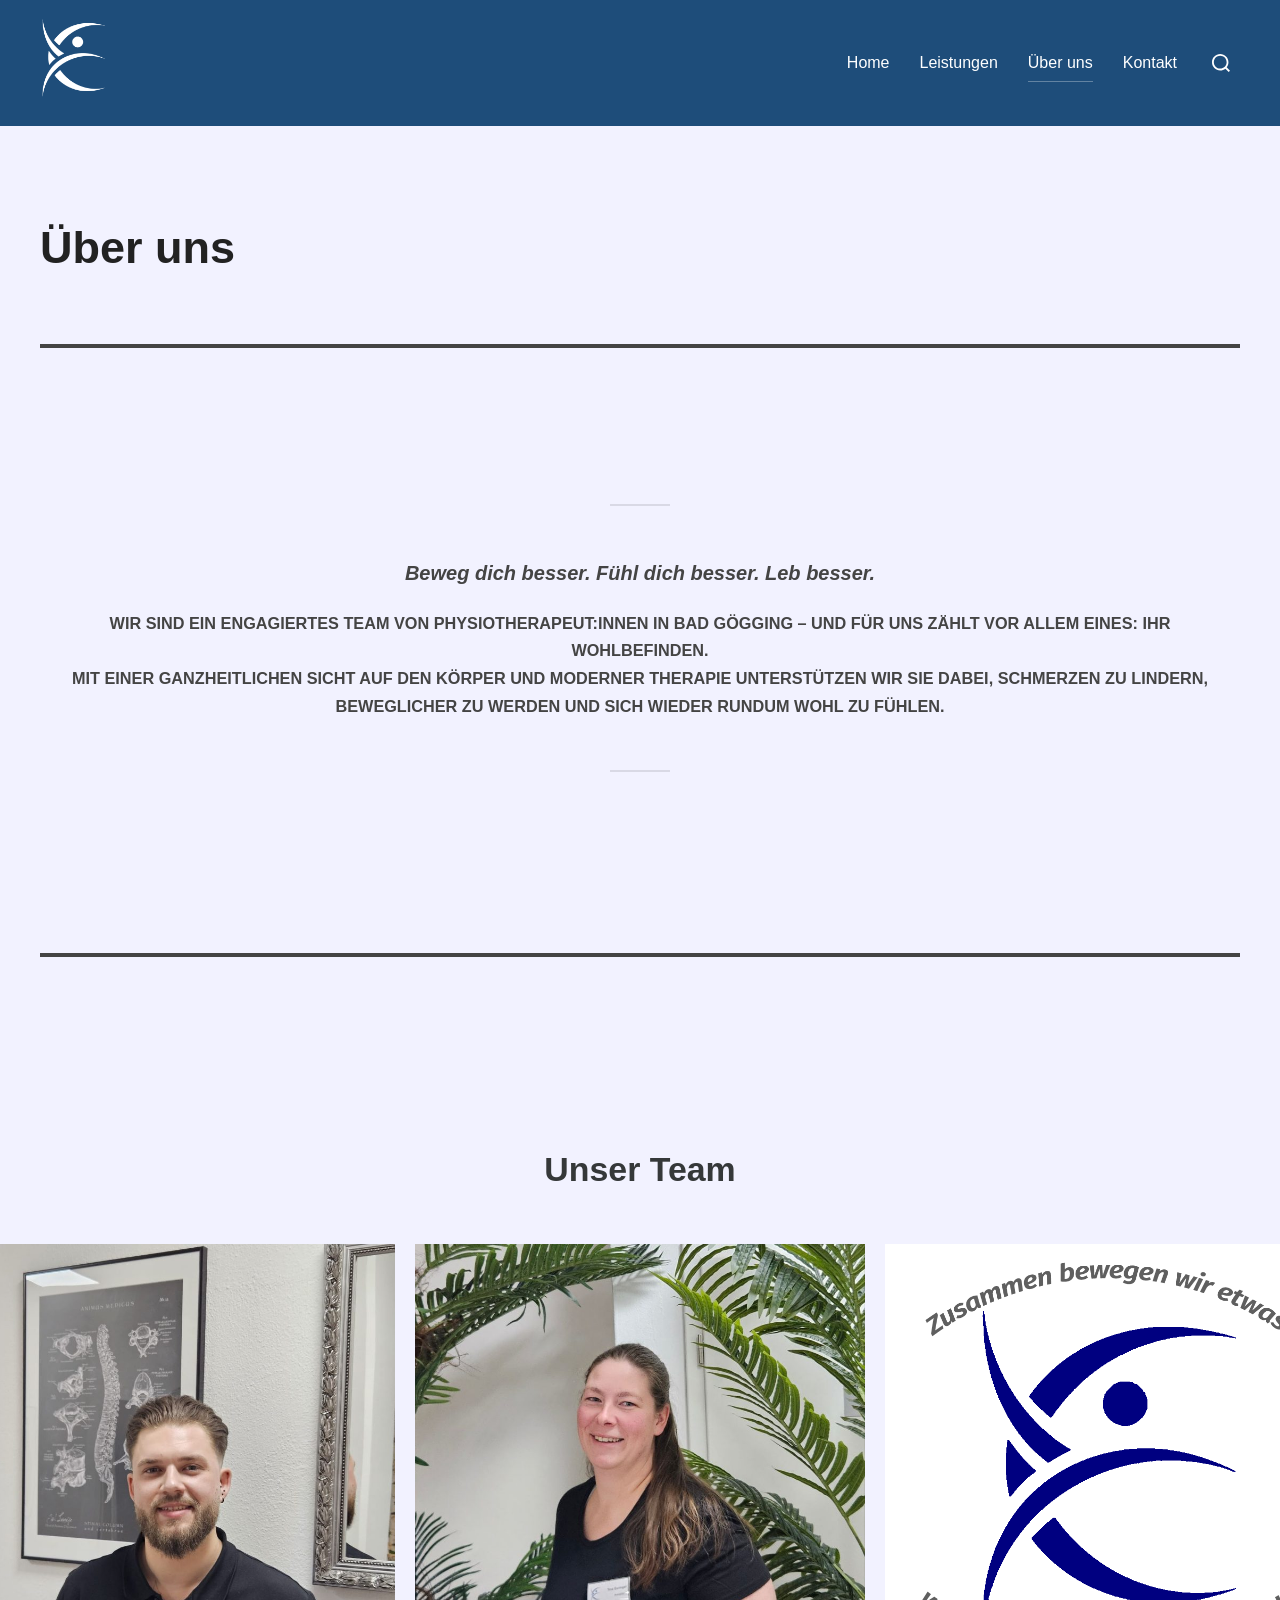
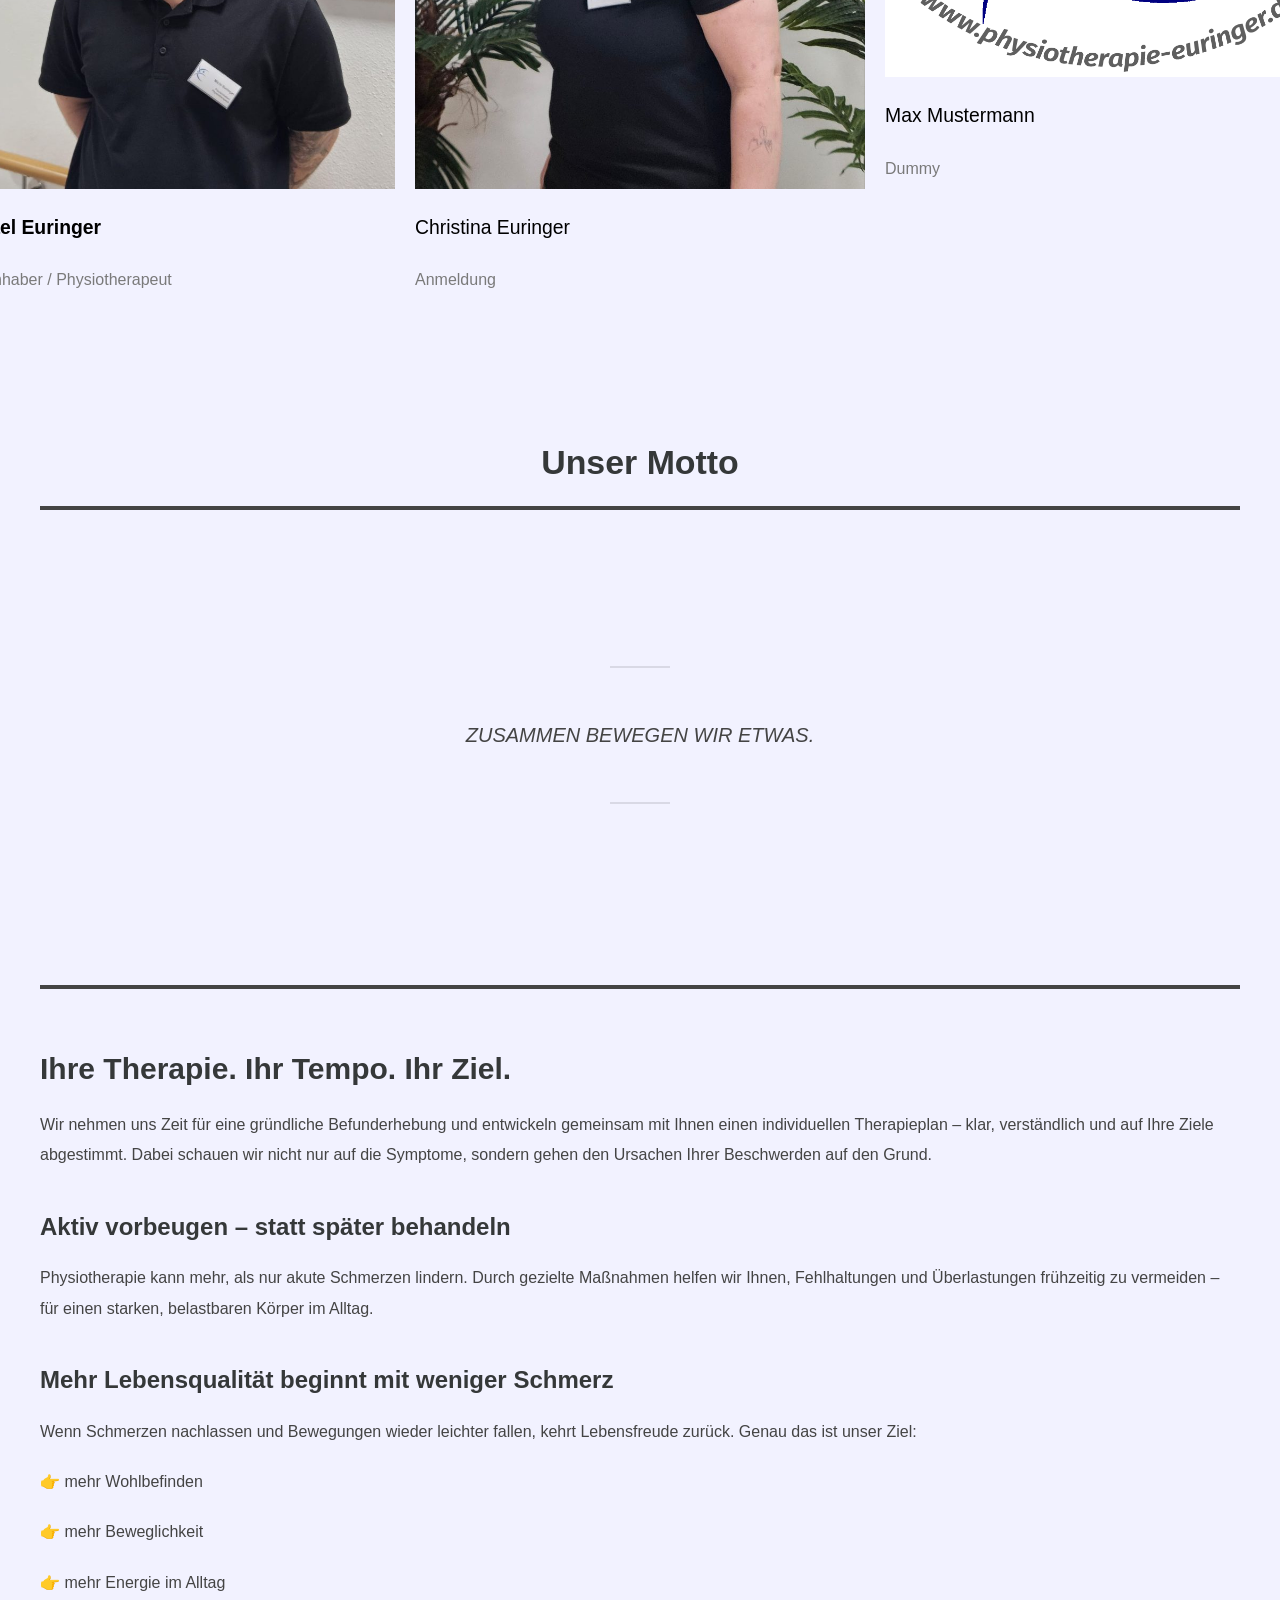
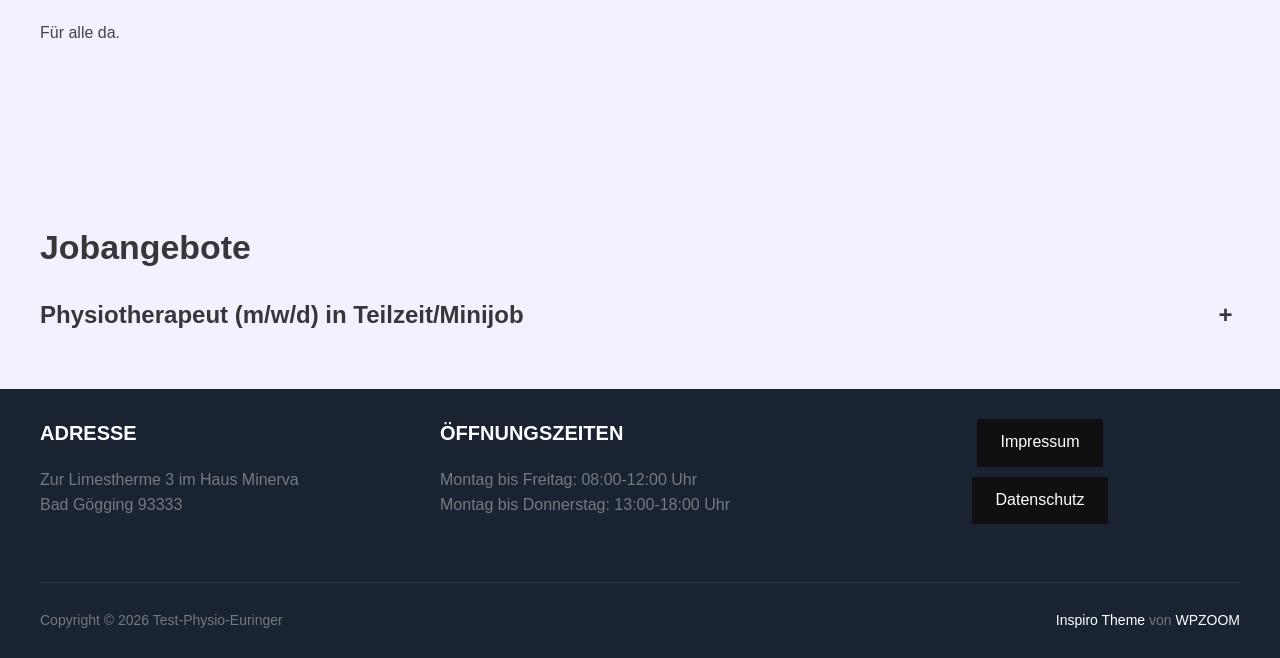
==== about-us/index.html @ f10a5741 "test wordpress" ====
<!DOCTYPE html>
<html lang="de" class="no-js">
<head><meta charset="UTF-8">
	
	<meta name="viewport" content="width=device-width, initial-scale=1">
	<script>(function(html){html.className = html.className.replace(/\bno-js\b/,'js')})(document.documentElement);</script>
<title>Über uns – Test-Physio-Euringer</title>
<meta name="robots" content="max-image-preview:large">
<link rel="dns-prefetch" href="/">
<link rel="alternate" type="application/rss+xml" title="Test-Physio-Euringer » Feed" href="/feed/">
<link rel="alternate" type="application/rss+xml" title="Test-Physio-Euringer » Kommentar-Feed" href="/comments/feed/">
<link rel="alternate" title="oEmbed (JSON)" type="application/json+oembed" href="/wp-json/oembed/1.0/embed?url=%2Fabout-us%2F">
<link rel="alternate" title="oEmbed (XML)" type="text/xml+oembed" href="/wp-json/oembed/1.0/embed?url=%2Fabout-us%2F&amp;format=xml">
<style id="wp-img-auto-sizes-contain-inline-css">
img:is([sizes=auto i],[sizes^="auto," i]){contain-intrinsic-size:3000px 1500px}
/*# sourceURL=wp-img-auto-sizes-contain-inline-css */
</style>
<style id="wp-emoji-styles-inline-css">

	img.wp-smiley, img.emoji {
		display: inline !important;
		border: none !important;
		box-shadow: none !important;
		height: 1em !important;
		width: 1em !important;
		margin: 0 0.07em !important;
		vertical-align: -0.1em !important;
		background: none !important;
		padding: 0 !important;
	}
/*# sourceURL=wp-emoji-styles-inline-css */
</style>
<style id="wp-block-library-inline-css">
:root{--wp-block-synced-color:#7a00df;--wp-block-synced-color--rgb:122,0,223;--wp-bound-block-color:var(--wp-block-synced-color);--wp-editor-canvas-background:#ddd;--wp-admin-theme-color:#007cba;--wp-admin-theme-color--rgb:0,124,186;--wp-admin-theme-color-darker-10:#006ba1;--wp-admin-theme-color-darker-10--rgb:0,107,160.5;--wp-admin-theme-color-darker-20:#005a87;--wp-admin-theme-color-darker-20--rgb:0,90,135;--wp-admin-border-width-focus:2px}@media (min-resolution:192dpi){:root{--wp-admin-border-width-focus:1.5px}}.wp-element-button{cursor:pointer}:root .has-very-light-gray-background-color{background-color:#eee}:root .has-very-dark-gray-background-color{background-color:#313131}:root .has-very-light-gray-color{color:#eee}:root .has-very-dark-gray-color{color:#313131}:root .has-vivid-green-cyan-to-vivid-cyan-blue-gradient-background{background:linear-gradient(135deg,#00d084,#0693e3)}:root .has-purple-crush-gradient-background{background:linear-gradient(135deg,#34e2e4,#4721fb 50%,#ab1dfe)}:root .has-hazy-dawn-gradient-background{background:linear-gradient(135deg,#faaca8,#dad0ec)}:root .has-subdued-olive-gradient-background{background:linear-gradient(135deg,#fafae1,#67a671)}:root .has-atomic-cream-gradient-background{background:linear-gradient(135deg,#fdd79a,#004a59)}:root .has-nightshade-gradient-background{background:linear-gradient(135deg,#330968,#31cdcf)}:root .has-midnight-gradient-background{background:linear-gradient(135deg,#020381,#2874fc)}:root{--wp--preset--font-size--normal:16px;--wp--preset--font-size--huge:42px}.has-regular-font-size{font-size:1em}.has-larger-font-size{font-size:2.625em}.has-normal-font-size{font-size:var(--wp--preset--font-size--normal)}.has-huge-font-size{font-size:var(--wp--preset--font-size--huge)}.has-text-align-center{text-align:center}.has-text-align-left{text-align:left}.has-text-align-right{text-align:right}.has-fit-text{white-space:nowrap!important}#end-resizable-editor-section{display:none}.aligncenter{clear:both}.items-justified-left{justify-content:flex-start}.items-justified-center{justify-content:center}.items-justified-right{justify-content:flex-end}.items-justified-space-between{justify-content:space-between}.screen-reader-text{border:0;clip-path:inset(50%);height:1px;margin:-1px;overflow:hidden;padding:0;position:absolute;width:1px;word-wrap:normal!important}.screen-reader-text:focus{background-color:#ddd;clip-path:none;color:#444;display:block;font-size:1em;height:auto;left:5px;line-height:normal;padding:15px 23px 14px;text-decoration:none;top:5px;width:auto;z-index:100000}html :where(.has-border-color){border-style:solid}html :where([style*=border-top-color]){border-top-style:solid}html :where([style*=border-right-color]){border-right-style:solid}html :where([style*=border-bottom-color]){border-bottom-style:solid}html :where([style*=border-left-color]){border-left-style:solid}html :where([style*=border-width]){border-style:solid}html :where([style*=border-top-width]){border-top-style:solid}html :where([style*=border-right-width]){border-right-style:solid}html :where([style*=border-bottom-width]){border-bottom-style:solid}html :where([style*=border-left-width]){border-left-style:solid}html :where(img[class*=wp-image-]){height:auto;max-width:100%}:where(figure){margin:0 0 1em}html :where(.is-position-sticky){--wp-admin--admin-bar--position-offset:var(--wp-admin--admin-bar--height,0px)}@media screen and (max-width:600px){html :where(.is-position-sticky){--wp-admin--admin-bar--position-offset:0px}}

/*# sourceURL=wp-block-library-inline-css */
</style>
<style id="wp-block-accordion-inline-css">
.wp-block-accordion{box-sizing:border-box}
/*# sourceURL=/wp-includes/blocks/accordion/style.min.css */
</style>
<style id="wp-block-accordion-item-inline-css">
.wp-block-accordion-item.is-open>.wp-block-accordion-heading .wp-block-accordion-heading__toggle-icon{transform:rotate(45deg)}@media (prefers-reduced-motion:no-preference){.wp-block-accordion-item{transition:grid-template-rows .3s ease-out}.wp-block-accordion-item>.wp-block-accordion-heading .wp-block-accordion-heading__toggle-icon{transition:transform .2s ease-in-out}}
/*# sourceURL=/wp-includes/blocks/accordion-item/style.min.css */
</style>
<style id="wp-block-button-inline-css">
.wp-block-button__link{align-content:center;box-sizing:border-box;cursor:pointer;display:inline-block;height:100%;text-align:center;word-break:break-word}.wp-block-button__link.aligncenter{text-align:center}.wp-block-button__link.alignright{text-align:right}:where(.wp-block-button__link){border-radius:9999px;box-shadow:none;padding:calc(.667em + 2px) calc(1.333em + 2px);text-decoration:none}.wp-block-button[style*=text-decoration] .wp-block-button__link{text-decoration:inherit}.wp-block-buttons>.wp-block-button.has-custom-width{max-width:none}.wp-block-buttons>.wp-block-button.has-custom-width .wp-block-button__link{width:100%}.wp-block-buttons>.wp-block-button.has-custom-font-size .wp-block-button__link{font-size:inherit}.wp-block-buttons>.wp-block-button.wp-block-button__width-25{width:calc(25% - var(--wp--style--block-gap, .5em)*.75)}.wp-block-buttons>.wp-block-button.wp-block-button__width-50{width:calc(50% - var(--wp--style--block-gap, .5em)*.5)}.wp-block-buttons>.wp-block-button.wp-block-button__width-75{width:calc(75% - var(--wp--style--block-gap, .5em)*.25)}.wp-block-buttons>.wp-block-button.wp-block-button__width-100{flex-basis:100%;width:100%}.wp-block-buttons.is-vertical>.wp-block-button.wp-block-button__width-25{width:25%}.wp-block-buttons.is-vertical>.wp-block-button.wp-block-button__width-50{width:50%}.wp-block-buttons.is-vertical>.wp-block-button.wp-block-button__width-75{width:75%}.wp-block-button.is-style-squared,.wp-block-button__link.wp-block-button.is-style-squared{border-radius:0}.wp-block-button.no-border-radius,.wp-block-button__link.no-border-radius{border-radius:0!important}:root :where(.wp-block-button .wp-block-button__link.is-style-outline),:root :where(.wp-block-button.is-style-outline>.wp-block-button__link){border:2px solid;padding:.667em 1.333em}:root :where(.wp-block-button .wp-block-button__link.is-style-outline:not(.has-text-color)),:root :where(.wp-block-button.is-style-outline>.wp-block-button__link:not(.has-text-color)){color:currentColor}:root :where(.wp-block-button .wp-block-button__link.is-style-outline:not(.has-background)),:root :where(.wp-block-button.is-style-outline>.wp-block-button__link:not(.has-background)){background-color:initial;background-image:none}
/*# sourceURL=/wp-includes/blocks/button/style.min.css */
</style>
<style id="wp-block-heading-inline-css">
h1:where(.wp-block-heading).has-background,h2:where(.wp-block-heading).has-background,h3:where(.wp-block-heading).has-background,h4:where(.wp-block-heading).has-background,h5:where(.wp-block-heading).has-background,h6:where(.wp-block-heading).has-background{padding:1.25em 2.375em}h1.has-text-align-left[style*=writing-mode]:where([style*=vertical-lr]),h1.has-text-align-right[style*=writing-mode]:where([style*=vertical-rl]),h2.has-text-align-left[style*=writing-mode]:where([style*=vertical-lr]),h2.has-text-align-right[style*=writing-mode]:where([style*=vertical-rl]),h3.has-text-align-left[style*=writing-mode]:where([style*=vertical-lr]),h3.has-text-align-right[style*=writing-mode]:where([style*=vertical-rl]),h4.has-text-align-left[style*=writing-mode]:where([style*=vertical-lr]),h4.has-text-align-right[style*=writing-mode]:where([style*=vertical-rl]),h5.has-text-align-left[style*=writing-mode]:where([style*=vertical-lr]),h5.has-text-align-right[style*=writing-mode]:where([style*=vertical-rl]),h6.has-text-align-left[style*=writing-mode]:where([style*=vertical-lr]),h6.has-text-align-right[style*=writing-mode]:where([style*=vertical-rl]){rotate:180deg}
/*# sourceURL=/wp-includes/blocks/heading/style.min.css */
</style>
<style id="wp-block-image-inline-css">
.wp-block-image>a,.wp-block-image>figure>a{display:inline-block}.wp-block-image img{box-sizing:border-box;height:auto;max-width:100%;vertical-align:bottom}@media not (prefers-reduced-motion){.wp-block-image img.hide{visibility:hidden}.wp-block-image img.show{animation:show-content-image .4s}}.wp-block-image[style*=border-radius] img,.wp-block-image[style*=border-radius]>a{border-radius:inherit}.wp-block-image.has-custom-border img{box-sizing:border-box}.wp-block-image.aligncenter{text-align:center}.wp-block-image.alignfull>a,.wp-block-image.alignwide>a{width:100%}.wp-block-image.alignfull img,.wp-block-image.alignwide img{height:auto;width:100%}.wp-block-image .aligncenter,.wp-block-image .alignleft,.wp-block-image .alignright,.wp-block-image.aligncenter,.wp-block-image.alignleft,.wp-block-image.alignright{display:table}.wp-block-image .aligncenter>figcaption,.wp-block-image .alignleft>figcaption,.wp-block-image .alignright>figcaption,.wp-block-image.aligncenter>figcaption,.wp-block-image.alignleft>figcaption,.wp-block-image.alignright>figcaption{caption-side:bottom;display:table-caption}.wp-block-image .alignleft{float:left;margin:.5em 1em .5em 0}.wp-block-image .alignright{float:right;margin:.5em 0 .5em 1em}.wp-block-image .aligncenter{margin-left:auto;margin-right:auto}.wp-block-image :where(figcaption){margin-bottom:1em;margin-top:.5em}.wp-block-image.is-style-circle-mask img{border-radius:9999px}@supports ((-webkit-mask-image:none) or (mask-image:none)) or (-webkit-mask-image:none){.wp-block-image.is-style-circle-mask img{border-radius:0;-webkit-mask-image:url('data:image/svg+xml;utf8,<svg viewBox="0 0 100 100" xmlns="http://www.w3.org/2000/svg"><circle cx="50" cy="50" r="50"/>');mask-image:url('data:image/svg+xml;utf8,<svg viewBox="0 0 100 100" xmlns="http://www.w3.org/2000/svg"><circle cx="50" cy="50" r="50"/>');mask-mode:alpha;-webkit-mask-position:center;mask-position:center;-webkit-mask-repeat:no-repeat;mask-repeat:no-repeat;-webkit-mask-size:contain;mask-size:contain}}:root :where(.wp-block-image.is-style-rounded img,.wp-block-image .is-style-rounded img){border-radius:9999px}.wp-block-image figure{margin:0}.wp-lightbox-container{display:flex;flex-direction:column;position:relative}.wp-lightbox-container img{cursor:zoom-in}.wp-lightbox-container img:hover+button{opacity:1}.wp-lightbox-container button{align-items:center;backdrop-filter:blur(16px) saturate(180%);background-color:#5a5a5a40;border:none;border-radius:4px;cursor:zoom-in;display:flex;height:20px;justify-content:center;opacity:0;padding:0;position:absolute;right:16px;text-align:center;top:16px;width:20px;z-index:100}@media not (prefers-reduced-motion){.wp-lightbox-container button{transition:opacity .2s ease}}.wp-lightbox-container button:focus-visible{outline:3px auto #5a5a5a40;outline:3px auto -webkit-focus-ring-color;outline-offset:3px}.wp-lightbox-container button:hover{cursor:pointer;opacity:1}.wp-lightbox-container button:focus{opacity:1}.wp-lightbox-container button:focus,.wp-lightbox-container button:hover,.wp-lightbox-container button:not(:hover):not(:active):not(.has-background){background-color:#5a5a5a40;border:none}.wp-lightbox-overlay{box-sizing:border-box;cursor:zoom-out;height:100vh;left:0;overflow:hidden;position:fixed;top:0;visibility:hidden;width:100%;z-index:100000}.wp-lightbox-overlay .close-button{align-items:center;cursor:pointer;display:flex;justify-content:center;min-height:40px;min-width:40px;padding:0;position:absolute;right:calc(env(safe-area-inset-right) + 16px);top:calc(env(safe-area-inset-top) + 16px);z-index:5000000}.wp-lightbox-overlay .close-button:focus,.wp-lightbox-overlay .close-button:hover,.wp-lightbox-overlay .close-button:not(:hover):not(:active):not(.has-background){background:none;border:none}.wp-lightbox-overlay .lightbox-image-container{height:var(--wp--lightbox-container-height);left:50%;overflow:hidden;position:absolute;top:50%;transform:translate(-50%,-50%);transform-origin:top left;width:var(--wp--lightbox-container-width);z-index:9999999999}.wp-lightbox-overlay .wp-block-image{align-items:center;box-sizing:border-box;display:flex;height:100%;justify-content:center;margin:0;position:relative;transform-origin:0 0;width:100%;z-index:3000000}.wp-lightbox-overlay .wp-block-image img{height:var(--wp--lightbox-image-height);min-height:var(--wp--lightbox-image-height);min-width:var(--wp--lightbox-image-width);width:var(--wp--lightbox-image-width)}.wp-lightbox-overlay .wp-block-image figcaption{display:none}.wp-lightbox-overlay button{background:none;border:none}.wp-lightbox-overlay .scrim{background-color:#fff;height:100%;opacity:.9;position:absolute;width:100%;z-index:2000000}.wp-lightbox-overlay.active{visibility:visible}@media not (prefers-reduced-motion){.wp-lightbox-overlay.active{animation:turn-on-visibility .25s both}.wp-lightbox-overlay.active img{animation:turn-on-visibility .35s both}.wp-lightbox-overlay.show-closing-animation:not(.active){animation:turn-off-visibility .35s both}.wp-lightbox-overlay.show-closing-animation:not(.active) img{animation:turn-off-visibility .25s both}.wp-lightbox-overlay.zoom.active{animation:none;opacity:1;visibility:visible}.wp-lightbox-overlay.zoom.active .lightbox-image-container{animation:lightbox-zoom-in .4s}.wp-lightbox-overlay.zoom.active .lightbox-image-container img{animation:none}.wp-lightbox-overlay.zoom.active .scrim{animation:turn-on-visibility .4s forwards}.wp-lightbox-overlay.zoom.show-closing-animation:not(.active){animation:none}.wp-lightbox-overlay.zoom.show-closing-animation:not(.active) .lightbox-image-container{animation:lightbox-zoom-out .4s}.wp-lightbox-overlay.zoom.show-closing-animation:not(.active) .lightbox-image-container img{animation:none}.wp-lightbox-overlay.zoom.show-closing-animation:not(.active) .scrim{animation:turn-off-visibility .4s forwards}}@keyframes show-content-image{0%{visibility:hidden}99%{visibility:hidden}to{visibility:visible}}@keyframes turn-on-visibility{0%{opacity:0}to{opacity:1}}@keyframes turn-off-visibility{0%{opacity:1;visibility:visible}99%{opacity:0;visibility:visible}to{opacity:0;visibility:hidden}}@keyframes lightbox-zoom-in{0%{transform:translate(calc((-100vw + var(--wp--lightbox-scrollbar-width))/2 + var(--wp--lightbox-initial-left-position)),calc(-50vh + var(--wp--lightbox-initial-top-position))) scale(var(--wp--lightbox-scale))}to{transform:translate(-50%,-50%) scale(1)}}@keyframes lightbox-zoom-out{0%{transform:translate(-50%,-50%) scale(1);visibility:visible}99%{visibility:visible}to{transform:translate(calc((-100vw + var(--wp--lightbox-scrollbar-width))/2 + var(--wp--lightbox-initial-left-position)),calc(-50vh + var(--wp--lightbox-initial-top-position))) scale(var(--wp--lightbox-scale));visibility:hidden}}
/*# sourceURL=/wp-includes/blocks/image/style.min.css */
</style>
<style id="wp-block-image-theme-inline-css">
:root :where(.wp-block-image figcaption){color:#555;font-size:13px;text-align:center}.is-dark-theme :root :where(.wp-block-image figcaption){color:#ffffffa6}.wp-block-image{margin:0 0 1em}
/*# sourceURL=/wp-includes/blocks/image/theme.min.css */
</style>
<style id="wp-block-list-inline-css">
ol,ul{box-sizing:border-box}:root :where(.wp-block-list.has-background){padding:1.25em 2.375em}
/*# sourceURL=/wp-includes/blocks/list/style.min.css */
</style>
<style id="wp-block-buttons-inline-css">
.wp-block-buttons{box-sizing:border-box}.wp-block-buttons.is-vertical{flex-direction:column}.wp-block-buttons.is-vertical>.wp-block-button:last-child{margin-bottom:0}.wp-block-buttons>.wp-block-button{display:inline-block;margin:0}.wp-block-buttons.is-content-justification-left{justify-content:flex-start}.wp-block-buttons.is-content-justification-left.is-vertical{align-items:flex-start}.wp-block-buttons.is-content-justification-center{justify-content:center}.wp-block-buttons.is-content-justification-center.is-vertical{align-items:center}.wp-block-buttons.is-content-justification-right{justify-content:flex-end}.wp-block-buttons.is-content-justification-right.is-vertical{align-items:flex-end}.wp-block-buttons.is-content-justification-space-between{justify-content:space-between}.wp-block-buttons.aligncenter{text-align:center}.wp-block-buttons:not(.is-content-justification-space-between,.is-content-justification-right,.is-content-justification-left,.is-content-justification-center) .wp-block-button.aligncenter{margin-left:auto;margin-right:auto;width:100%}.wp-block-buttons[style*=text-decoration] .wp-block-button,.wp-block-buttons[style*=text-decoration] .wp-block-button__link{text-decoration:inherit}.wp-block-buttons.has-custom-font-size .wp-block-button__link{font-size:inherit}.wp-block-buttons .wp-block-button__link{width:100%}.wp-block-button.aligncenter{text-align:center}
/*# sourceURL=/wp-includes/blocks/buttons/style.min.css */
</style>
<style id="wp-block-accordion-heading-inline-css">
.wp-block-accordion-heading__toggle{align-items:center;background:none;border:none;color:inherit;cursor:pointer;display:flex;font-family:inherit;font-size:inherit;font-style:inherit;font-weight:inherit;letter-spacing:inherit;line-height:inherit;overflow:hidden;padding:var(--wp--preset--spacing--20,1em) 0;text-align:inherit;text-decoration:inherit;text-transform:inherit;width:100%;word-spacing:inherit}.wp-block-accordion-heading__toggle:not(:focus-visible){outline:none}.wp-block-accordion-heading__toggle:hover .wp-block-accordion-heading__toggle-title{text-decoration:underline}.wp-block-accordion-heading__toggle-title{flex:1}.wp-block-accordion-heading__toggle-icon{align-items:center;display:flex;height:1.2em;justify-content:center;width:1.2em}
/*# sourceURL=/wp-includes/blocks/accordion-heading/style.min.css */
</style>
<style id="wp-block-accordion-panel-inline-css">
.wp-block-accordion-panel[aria-hidden=true],.wp-block-accordion-panel[inert]{display:none;margin-block-start:0}
/*# sourceURL=/wp-includes/blocks/accordion-panel/style.min.css */
</style>
<style id="wp-block-columns-inline-css">
.wp-block-columns{box-sizing:border-box;display:flex;flex-wrap:wrap!important}@media (min-width:782px){.wp-block-columns{flex-wrap:nowrap!important}}.wp-block-columns{align-items:normal!important}.wp-block-columns.are-vertically-aligned-top{align-items:flex-start}.wp-block-columns.are-vertically-aligned-center{align-items:center}.wp-block-columns.are-vertically-aligned-bottom{align-items:flex-end}@media (max-width:781px){.wp-block-columns:not(.is-not-stacked-on-mobile)>.wp-block-column{flex-basis:100%!important}}@media (min-width:782px){.wp-block-columns:not(.is-not-stacked-on-mobile)>.wp-block-column{flex-basis:0;flex-grow:1}.wp-block-columns:not(.is-not-stacked-on-mobile)>.wp-block-column[style*=flex-basis]{flex-grow:0}}.wp-block-columns.is-not-stacked-on-mobile{flex-wrap:nowrap!important}.wp-block-columns.is-not-stacked-on-mobile>.wp-block-column{flex-basis:0;flex-grow:1}.wp-block-columns.is-not-stacked-on-mobile>.wp-block-column[style*=flex-basis]{flex-grow:0}:where(.wp-block-columns){margin-bottom:1.75em}:where(.wp-block-columns.has-background){padding:1.25em 2.375em}.wp-block-column{flex-grow:1;min-width:0;overflow-wrap:break-word;word-break:break-word}.wp-block-column.is-vertically-aligned-top{align-self:flex-start}.wp-block-column.is-vertically-aligned-center{align-self:center}.wp-block-column.is-vertically-aligned-bottom{align-self:flex-end}.wp-block-column.is-vertically-aligned-stretch{align-self:stretch}.wp-block-column.is-vertically-aligned-bottom,.wp-block-column.is-vertically-aligned-center,.wp-block-column.is-vertically-aligned-top{width:100%}
/*# sourceURL=/wp-includes/blocks/columns/style.min.css */
</style>
<style id="wp-block-paragraph-inline-css">
.is-small-text{font-size:.875em}.is-regular-text{font-size:1em}.is-large-text{font-size:2.25em}.is-larger-text{font-size:3em}.has-drop-cap:not(:focus):first-letter{float:left;font-size:8.4em;font-style:normal;font-weight:100;line-height:.68;margin:.05em .1em 0 0;text-transform:uppercase}body.rtl .has-drop-cap:not(:focus):first-letter{float:none;margin-left:.1em}p.has-drop-cap.has-background{overflow:hidden}:root :where(p.has-background){padding:1.25em 2.375em}:where(p.has-text-color:not(.has-link-color)) a{color:inherit}p.has-text-align-left[style*="writing-mode:vertical-lr"],p.has-text-align-right[style*="writing-mode:vertical-rl"]{rotate:180deg}
/*# sourceURL=/wp-includes/blocks/paragraph/style.min.css */
</style>
<style id="wp-block-pullquote-inline-css">
.wp-block-pullquote{box-sizing:border-box;margin:0 0 1em;overflow-wrap:break-word;padding:4em 0;text-align:center}.wp-block-pullquote blockquote,.wp-block-pullquote p{color:inherit}.wp-block-pullquote blockquote{margin:0}.wp-block-pullquote p{margin-top:0}.wp-block-pullquote p:last-child{margin-bottom:0}.wp-block-pullquote.alignleft,.wp-block-pullquote.alignright{max-width:420px}.wp-block-pullquote cite,.wp-block-pullquote footer{position:relative}.wp-block-pullquote .has-text-color a{color:inherit}.wp-block-pullquote.has-text-align-left blockquote{text-align:left}.wp-block-pullquote.has-text-align-right blockquote{text-align:right}.wp-block-pullquote.has-text-align-center blockquote{text-align:center}.wp-block-pullquote.is-style-solid-color{border:none}.wp-block-pullquote.is-style-solid-color blockquote{margin-left:auto;margin-right:auto;max-width:60%}.wp-block-pullquote.is-style-solid-color blockquote p{font-size:2em;margin-bottom:0;margin-top:0}.wp-block-pullquote.is-style-solid-color blockquote cite{font-style:normal;text-transform:none}.wp-block-pullquote :where(cite){color:inherit;display:block}
/*# sourceURL=/wp-includes/blocks/pullquote/style.min.css */
</style>
<style id="wp-block-pullquote-theme-inline-css">
.wp-block-pullquote{border-bottom:4px solid;border-top:4px solid;color:currentColor;margin-bottom:1.75em}.wp-block-pullquote :where(cite),.wp-block-pullquote :where(footer),.wp-block-pullquote__citation{color:currentColor;font-size:.8125em;font-style:normal;text-transform:uppercase}
/*# sourceURL=/wp-includes/blocks/pullquote/theme.min.css */
</style>
<style id="wp-block-spacer-inline-css">
.wp-block-spacer{clear:both}
/*# sourceURL=/wp-includes/blocks/spacer/style.min.css */
</style>
<style id="global-styles-inline-css">
:root{--wp--preset--aspect-ratio--square: 1;--wp--preset--aspect-ratio--4-3: 4/3;--wp--preset--aspect-ratio--3-4: 3/4;--wp--preset--aspect-ratio--3-2: 3/2;--wp--preset--aspect-ratio--2-3: 2/3;--wp--preset--aspect-ratio--16-9: 16/9;--wp--preset--aspect-ratio--9-16: 9/16;--wp--preset--color--black: #000000;--wp--preset--color--cyan-bluish-gray: #abb8c3;--wp--preset--color--white: #ffffff;--wp--preset--color--pale-pink: #f78da7;--wp--preset--color--vivid-red: #cf2e2e;--wp--preset--color--luminous-vivid-orange: #ff6900;--wp--preset--color--luminous-vivid-amber: #fcb900;--wp--preset--color--light-green-cyan: #7bdcb5;--wp--preset--color--vivid-green-cyan: #00d084;--wp--preset--color--pale-cyan-blue: #8ed1fc;--wp--preset--color--vivid-cyan-blue: #0693e3;--wp--preset--color--vivid-purple: #9b51e0;--wp--preset--color--primary: #101010;--wp--preset--color--secondary: #2d70b8;--wp--preset--color--header-footer: #101010;--wp--preset--color--tertiary: #6C6C77;--wp--preset--color--lightgrey: #D9D9D9;--wp--preset--color--foreground: #000;--wp--preset--color--background: #f9fafd;--wp--preset--color--light-background: #ffffff;--wp--preset--gradient--vivid-cyan-blue-to-vivid-purple: linear-gradient(135deg,rgb(6,147,227) 0%,rgb(155,81,224) 100%);--wp--preset--gradient--light-green-cyan-to-vivid-green-cyan: linear-gradient(135deg,rgb(122,220,180) 0%,rgb(0,208,130) 100%);--wp--preset--gradient--luminous-vivid-amber-to-luminous-vivid-orange: linear-gradient(135deg,rgb(252,185,0) 0%,rgb(255,105,0) 100%);--wp--preset--gradient--luminous-vivid-orange-to-vivid-red: linear-gradient(135deg,rgb(255,105,0) 0%,rgb(207,46,46) 100%);--wp--preset--gradient--very-light-gray-to-cyan-bluish-gray: linear-gradient(135deg,rgb(238,238,238) 0%,rgb(169,184,195) 100%);--wp--preset--gradient--cool-to-warm-spectrum: linear-gradient(135deg,rgb(74,234,220) 0%,rgb(151,120,209) 20%,rgb(207,42,186) 40%,rgb(238,44,130) 60%,rgb(251,105,98) 80%,rgb(254,248,76) 100%);--wp--preset--gradient--blush-light-purple: linear-gradient(135deg,rgb(255,206,236) 0%,rgb(152,150,240) 100%);--wp--preset--gradient--blush-bordeaux: linear-gradient(135deg,rgb(254,205,165) 0%,rgb(254,45,45) 50%,rgb(107,0,62) 100%);--wp--preset--gradient--luminous-dusk: linear-gradient(135deg,rgb(255,203,112) 0%,rgb(199,81,192) 50%,rgb(65,88,208) 100%);--wp--preset--gradient--pale-ocean: linear-gradient(135deg,rgb(255,245,203) 0%,rgb(182,227,212) 50%,rgb(51,167,181) 100%);--wp--preset--gradient--electric-grass: linear-gradient(135deg,rgb(202,248,128) 0%,rgb(113,206,126) 100%);--wp--preset--gradient--midnight: linear-gradient(135deg,rgb(2,3,129) 0%,rgb(40,116,252) 100%);--wp--preset--gradient--black-primary: linear-gradient(180deg, var(--wp--preset--color--secondary) 0%, var(--wp--preset--color--secondary) 73%, var(--wp--preset--color--background) 73%, var(--wp--preset--color--background) 100%);--wp--preset--gradient--black-secondary: linear-gradient(135deg,rgba(0,0,0,1) 50%,var(--wp--preset--color--tertiary) 100%);--wp--preset--font-size--small: clamp(14px, 0.875rem + ((1vw - 3.2px) * 0.177), 16px);--wp--preset--font-size--medium: clamp(16px, 1rem + ((1vw - 3.2px) * 0.354), 20px);--wp--preset--font-size--large: clamp(22px, 1.375rem + ((1vw - 3.2px) * 1.239), 36px);--wp--preset--font-size--x-large: clamp(30px, 1.875rem + ((1vw - 3.2px) * 1.77), 50px);--wp--preset--font-size--x-small: clamp(14px, 0.875rem + ((1vw - 3.2px) * 1), 14px);--wp--preset--font-size--max-36: clamp(24px, 1.5rem + ((1vw - 3.2px) * 1.062), 36px);--wp--preset--font-size--max-48: clamp(26px, 1.625rem + ((1vw - 3.2px) * 1.947), 48px);--wp--preset--font-size--max-60: clamp(30px, 1.875rem + ((1vw - 3.2px) * 2.655), 60px);--wp--preset--font-size--max-72: clamp(38px, 2.375rem + ((1vw - 3.2px) * 3.009), 72px);--wp--preset--spacing--20: 0.44rem;--wp--preset--spacing--30: 0.67rem;--wp--preset--spacing--40: 1rem;--wp--preset--spacing--50: 1.5rem;--wp--preset--spacing--60: 2.25rem;--wp--preset--spacing--70: 3.38rem;--wp--preset--spacing--80: 5.06rem;--wp--preset--spacing--x-small: 20px;--wp--preset--spacing--small: 40px;--wp--preset--spacing--medium: 60px;--wp--preset--spacing--large: 80px;--wp--preset--spacing--x-large: 100px;--wp--preset--shadow--natural: 6px 6px 9px rgba(0, 0, 0, 0.2);--wp--preset--shadow--deep: 12px 12px 50px rgba(0, 0, 0, 0.4);--wp--preset--shadow--sharp: 6px 6px 0px rgba(0, 0, 0, 0.2);--wp--preset--shadow--outlined: 6px 6px 0px -3px rgb(255, 255, 255), 6px 6px rgb(0, 0, 0);--wp--preset--shadow--crisp: 6px 6px 0px rgb(0, 0, 0);--wp--custom--font-weight--black: 900;--wp--custom--font-weight--bold: 700;--wp--custom--font-weight--extra-bold: 800;--wp--custom--font-weight--light: 300;--wp--custom--font-weight--medium: 500;--wp--custom--font-weight--regular: 400;--wp--custom--font-weight--semi-bold: 600;--wp--custom--line-height--body: 1.75;--wp--custom--line-height--heading: 1.1;--wp--custom--line-height--medium: 1.5;--wp--custom--line-height--one: 1;--wp--custom--spacing--outer: 30px;}:root { --wp--style--global--content-size: 1200px;--wp--style--global--wide-size: 1450px; }:where(body) { margin: 0; }.wp-site-blocks { padding-top: var(--wp--style--root--padding-top); padding-bottom: var(--wp--style--root--padding-bottom); }.has-global-padding { padding-right: var(--wp--style--root--padding-right); padding-left: var(--wp--style--root--padding-left); }.has-global-padding > .alignfull { margin-right: calc(var(--wp--style--root--padding-right) * -1); margin-left: calc(var(--wp--style--root--padding-left) * -1); }.has-global-padding :where(:not(.alignfull.is-layout-flow) > .has-global-padding:not(.wp-block-block, .alignfull)) { padding-right: 0; padding-left: 0; }.has-global-padding :where(:not(.alignfull.is-layout-flow) > .has-global-padding:not(.wp-block-block, .alignfull)) > .alignfull { margin-left: 0; margin-right: 0; }.wp-site-blocks > .alignleft { float: left; margin-right: 2em; }.wp-site-blocks > .alignright { float: right; margin-left: 2em; }.wp-site-blocks > .aligncenter { justify-content: center; margin-left: auto; margin-right: auto; }:where(.wp-site-blocks) > * { margin-block-start: 20px; margin-block-end: 0; }:where(.wp-site-blocks) > :first-child { margin-block-start: 0; }:where(.wp-site-blocks) > :last-child { margin-block-end: 0; }:root { --wp--style--block-gap: 20px; }:root :where(.is-layout-flow) > :first-child{margin-block-start: 0;}:root :where(.is-layout-flow) > :last-child{margin-block-end: 0;}:root :where(.is-layout-flow) > *{margin-block-start: 20px;margin-block-end: 0;}:root :where(.is-layout-constrained) > :first-child{margin-block-start: 0;}:root :where(.is-layout-constrained) > :last-child{margin-block-end: 0;}:root :where(.is-layout-constrained) > *{margin-block-start: 20px;margin-block-end: 0;}:root :where(.is-layout-flex){gap: 20px;}:root :where(.is-layout-grid){gap: 20px;}.is-layout-flow > .alignleft{float: left;margin-inline-start: 0;margin-inline-end: 2em;}.is-layout-flow > .alignright{float: right;margin-inline-start: 2em;margin-inline-end: 0;}.is-layout-flow > .aligncenter{margin-left: auto !important;margin-right: auto !important;}.is-layout-constrained > .alignleft{float: left;margin-inline-start: 0;margin-inline-end: 2em;}.is-layout-constrained > .alignright{float: right;margin-inline-start: 2em;margin-inline-end: 0;}.is-layout-constrained > .aligncenter{margin-left: auto !important;margin-right: auto !important;}.is-layout-constrained > :where(:not(.alignleft):not(.alignright):not(.alignfull)){max-width: var(--wp--style--global--content-size);margin-left: auto !important;margin-right: auto !important;}.is-layout-constrained > .alignwide{max-width: var(--wp--style--global--wide-size);}body .is-layout-flex{display: flex;}.is-layout-flex{flex-wrap: wrap;align-items: center;}.is-layout-flex > :is(*, div){margin: 0;}body .is-layout-grid{display: grid;}.is-layout-grid > :is(*, div){margin: 0;}body{font-size: var(--wp--preset--font-size--small);font-weight: var(--wp--custom--font-weight--regular);line-height: var(--wp--custom--line-height--body);--wp--style--root--padding-top: 0px;--wp--style--root--padding-right: 0px;--wp--style--root--padding-bottom: 0px;--wp--style--root--padding-left: 0px;}a:where(:not(.wp-element-button)){color: var(--wp--preset--color--primary);text-decoration: underline;}:root :where(.wp-element-button, .wp-block-button__link){background-color: #32373c;border-radius: 0;border-width: 0;color: #fff;font-family: inherit;font-size: inherit;font-style: inherit;font-weight: inherit;letter-spacing: inherit;line-height: inherit;padding-top: 10px;padding-right: 25px;padding-bottom: 10px;padding-left: 25px;text-decoration: none;text-transform: inherit;}.has-black-color{color: var(--wp--preset--color--black) !important;}.has-cyan-bluish-gray-color{color: var(--wp--preset--color--cyan-bluish-gray) !important;}.has-white-color{color: var(--wp--preset--color--white) !important;}.has-pale-pink-color{color: var(--wp--preset--color--pale-pink) !important;}.has-vivid-red-color{color: var(--wp--preset--color--vivid-red) !important;}.has-luminous-vivid-orange-color{color: var(--wp--preset--color--luminous-vivid-orange) !important;}.has-luminous-vivid-amber-color{color: var(--wp--preset--color--luminous-vivid-amber) !important;}.has-light-green-cyan-color{color: var(--wp--preset--color--light-green-cyan) !important;}.has-vivid-green-cyan-color{color: var(--wp--preset--color--vivid-green-cyan) !important;}.has-pale-cyan-blue-color{color: var(--wp--preset--color--pale-cyan-blue) !important;}.has-vivid-cyan-blue-color{color: var(--wp--preset--color--vivid-cyan-blue) !important;}.has-vivid-purple-color{color: var(--wp--preset--color--vivid-purple) !important;}.has-primary-color{color: var(--wp--preset--color--primary) !important;}.has-secondary-color{color: var(--wp--preset--color--secondary) !important;}.has-header-footer-color{color: var(--wp--preset--color--header-footer) !important;}.has-tertiary-color{color: var(--wp--preset--color--tertiary) !important;}.has-lightgrey-color{color: var(--wp--preset--color--lightgrey) !important;}.has-foreground-color{color: var(--wp--preset--color--foreground) !important;}.has-background-color{color: var(--wp--preset--color--background) !important;}.has-light-background-color{color: var(--wp--preset--color--light-background) !important;}.has-black-background-color{background-color: var(--wp--preset--color--black) !important;}.has-cyan-bluish-gray-background-color{background-color: var(--wp--preset--color--cyan-bluish-gray) !important;}.has-white-background-color{background-color: var(--wp--preset--color--white) !important;}.has-pale-pink-background-color{background-color: var(--wp--preset--color--pale-pink) !important;}.has-vivid-red-background-color{background-color: var(--wp--preset--color--vivid-red) !important;}.has-luminous-vivid-orange-background-color{background-color: var(--wp--preset--color--luminous-vivid-orange) !important;}.has-luminous-vivid-amber-background-color{background-color: var(--wp--preset--color--luminous-vivid-amber) !important;}.has-light-green-cyan-background-color{background-color: var(--wp--preset--color--light-green-cyan) !important;}.has-vivid-green-cyan-background-color{background-color: var(--wp--preset--color--vivid-green-cyan) !important;}.has-pale-cyan-blue-background-color{background-color: var(--wp--preset--color--pale-cyan-blue) !important;}.has-vivid-cyan-blue-background-color{background-color: var(--wp--preset--color--vivid-cyan-blue) !important;}.has-vivid-purple-background-color{background-color: var(--wp--preset--color--vivid-purple) !important;}.has-primary-background-color{background-color: var(--wp--preset--color--primary) !important;}.has-secondary-background-color{background-color: var(--wp--preset--color--secondary) !important;}.has-header-footer-background-color{background-color: var(--wp--preset--color--header-footer) !important;}.has-tertiary-background-color{background-color: var(--wp--preset--color--tertiary) !important;}.has-lightgrey-background-color{background-color: var(--wp--preset--color--lightgrey) !important;}.has-foreground-background-color{background-color: var(--wp--preset--color--foreground) !important;}.has-background-background-color{background-color: var(--wp--preset--color--background) !important;}.has-light-background-background-color{background-color: var(--wp--preset--color--light-background) !important;}.has-black-border-color{border-color: var(--wp--preset--color--black) !important;}.has-cyan-bluish-gray-border-color{border-color: var(--wp--preset--color--cyan-bluish-gray) !important;}.has-white-border-color{border-color: var(--wp--preset--color--white) !important;}.has-pale-pink-border-color{border-color: var(--wp--preset--color--pale-pink) !important;}.has-vivid-red-border-color{border-color: var(--wp--preset--color--vivid-red) !important;}.has-luminous-vivid-orange-border-color{border-color: var(--wp--preset--color--luminous-vivid-orange) !important;}.has-luminous-vivid-amber-border-color{border-color: var(--wp--preset--color--luminous-vivid-amber) !important;}.has-light-green-cyan-border-color{border-color: var(--wp--preset--color--light-green-cyan) !important;}.has-vivid-green-cyan-border-color{border-color: var(--wp--preset--color--vivid-green-cyan) !important;}.has-pale-cyan-blue-border-color{border-color: var(--wp--preset--color--pale-cyan-blue) !important;}.has-vivid-cyan-blue-border-color{border-color: var(--wp--preset--color--vivid-cyan-blue) !important;}.has-vivid-purple-border-color{border-color: var(--wp--preset--color--vivid-purple) !important;}.has-primary-border-color{border-color: var(--wp--preset--color--primary) !important;}.has-secondary-border-color{border-color: var(--wp--preset--color--secondary) !important;}.has-header-footer-border-color{border-color: var(--wp--preset--color--header-footer) !important;}.has-tertiary-border-color{border-color: var(--wp--preset--color--tertiary) !important;}.has-lightgrey-border-color{border-color: var(--wp--preset--color--lightgrey) !important;}.has-foreground-border-color{border-color: var(--wp--preset--color--foreground) !important;}.has-background-border-color{border-color: var(--wp--preset--color--background) !important;}.has-light-background-border-color{border-color: var(--wp--preset--color--light-background) !important;}.has-vivid-cyan-blue-to-vivid-purple-gradient-background{background: var(--wp--preset--gradient--vivid-cyan-blue-to-vivid-purple) !important;}.has-light-green-cyan-to-vivid-green-cyan-gradient-background{background: var(--wp--preset--gradient--light-green-cyan-to-vivid-green-cyan) !important;}.has-luminous-vivid-amber-to-luminous-vivid-orange-gradient-background{background: var(--wp--preset--gradient--luminous-vivid-amber-to-luminous-vivid-orange) !important;}.has-luminous-vivid-orange-to-vivid-red-gradient-background{background: var(--wp--preset--gradient--luminous-vivid-orange-to-vivid-red) !important;}.has-very-light-gray-to-cyan-bluish-gray-gradient-background{background: var(--wp--preset--gradient--very-light-gray-to-cyan-bluish-gray) !important;}.has-cool-to-warm-spectrum-gradient-background{background: var(--wp--preset--gradient--cool-to-warm-spectrum) !important;}.has-blush-light-purple-gradient-background{background: var(--wp--preset--gradient--blush-light-purple) !important;}.has-blush-bordeaux-gradient-background{background: var(--wp--preset--gradient--blush-bordeaux) !important;}.has-luminous-dusk-gradient-background{background: var(--wp--preset--gradient--luminous-dusk) !important;}.has-pale-ocean-gradient-background{background: var(--wp--preset--gradient--pale-ocean) !important;}.has-electric-grass-gradient-background{background: var(--wp--preset--gradient--electric-grass) !important;}.has-midnight-gradient-background{background: var(--wp--preset--gradient--midnight) !important;}.has-black-primary-gradient-background{background: var(--wp--preset--gradient--black-primary) !important;}.has-black-secondary-gradient-background{background: var(--wp--preset--gradient--black-secondary) !important;}.has-small-font-size{font-size: var(--wp--preset--font-size--small) !important;}.has-medium-font-size{font-size: var(--wp--preset--font-size--medium) !important;}.has-large-font-size{font-size: var(--wp--preset--font-size--large) !important;}.has-x-large-font-size{font-size: var(--wp--preset--font-size--x-large) !important;}.has-x-small-font-size{font-size: var(--wp--preset--font-size--x-small) !important;}.has-max-36-font-size{font-size: var(--wp--preset--font-size--max-36) !important;}.has-max-48-font-size{font-size: var(--wp--preset--font-size--max-48) !important;}.has-max-60-font-size{font-size: var(--wp--preset--font-size--max-60) !important;}.has-max-72-font-size{font-size: var(--wp--preset--font-size--max-72) !important;}
:root :where(.wp-block-button .wp-block-button__link){background-color: var(--wp--preset--color--primary);}
:root :where(.wp-block-columns){border-radius: 4px;border-width: 0;margin-bottom: 0px;}
:root :where(.wp-block-pullquote){font-size: clamp(0.984em, 0.984rem + ((1vw - 0.2em) * 0.731), 1.5em);line-height: 1.6;}
:root :where(.wp-block-buttons-is-layout-flow) > :first-child{margin-block-start: 0;}:root :where(.wp-block-buttons-is-layout-flow) > :last-child{margin-block-end: 0;}:root :where(.wp-block-buttons-is-layout-flow) > *{margin-block-start: 10px;margin-block-end: 0;}:root :where(.wp-block-buttons-is-layout-constrained) > :first-child{margin-block-start: 0;}:root :where(.wp-block-buttons-is-layout-constrained) > :last-child{margin-block-end: 0;}:root :where(.wp-block-buttons-is-layout-constrained) > *{margin-block-start: 10px;margin-block-end: 0;}:root :where(.wp-block-buttons-is-layout-flex){gap: 10px;}:root :where(.wp-block-buttons-is-layout-grid){gap: 10px;}
:root :where(.wp-block-column){border-radius: 4px;border-width: 0;margin-bottom: 0px;}
:root :where(.wp-block-spacer){margin-top: 0 !important;}
/*# sourceURL=global-styles-inline-css */
</style>

<link rel="stylesheet" id="contact-form-7-css" href="/wp-content/plugins/contact-form-7/includes/css/styles.css?ver=6.1.5" media="all">
<link rel="stylesheet" id="inspiro-google-fonts-css" href="/wp-content/fonts/64576d1a6e6e2ddf7b94869b45dca0f4.css?ver=2.1.12" media="all">
<link rel="stylesheet" id="inspiro-style-css" href="/wp-content/themes/inspiro/assets/css/minified/style.min.css?ver=2.1.12" media="all">
<style id="inspiro-style-inline-css">
body, button, input, select, textarea {
font-family: 'Fira Sans', sans-serif;
font-weight: 400;
}
@media screen and (min-width: 782px) {
body, button, input, select, textarea {
font-size: 16px;
line-height: 1.8;
} }
body:not(.wp-custom-logo) a.custom-logo-text {
font-family: 'Fira Sans Condensed', sans-serif;
font-weight: 400;
text-transform: uppercase;
line-height: 1.8;
font-size: 20px;
}
@media screen and (min-width: 641px) and (max-width: 1024px) {
body:not(.wp-custom-logo) a.custom-logo-text {
font-size: 22px;
} }
@media screen and (min-width: 1025px) {
body:not(.wp-custom-logo) a.custom-logo-text {
font-size: 26px;
} }
h1, h2, h3, h4, h5, h6, .home.blog .entry-title, .page .entry-title, .page-title, #comments>h3, #respond>h3, .wp-block-button a, .entry-footer {
font-family: 'Fira Sans', sans-serif;
font-weight: 400;
line-height: 1.4;
}
.home.blog .entry-title, .single .entry-title, .single .entry-cover-image .entry-header .entry-title {
font-size: 24px;
font-weight: 600;
line-height: 1.4;
}
@media screen and (min-width: 641px) and (max-width: 1024px) {
.home.blog .entry-title, .single .entry-title, .single .entry-cover-image .entry-header .entry-title {
font-size: 32px;
} }
@media screen and (min-width: 1025px) {
.home.blog .entry-title, .single .entry-title, .single .entry-cover-image .entry-header .entry-title {
font-size: 45px;
} }
.page .entry-title, .page-title, .page .entry-cover-image .entry-header .entry-title {
font-size: 24px;
font-weight: 600;
line-height: 1.4;
text-align: left;
}
@media screen and (min-width: 641px) and (max-width: 1024px) {
.page .entry-title, .page-title, .page .entry-cover-image .entry-header .entry-title {
font-size: 32px;
} }
@media screen and (min-width: 1025px) {
.page .entry-title, .page-title, .page .entry-cover-image .entry-header .entry-title {
font-size: 45px;
} }
.entry-content h1, .widget-area h1, h1:not(.entry-title):not(.page-title):not(.site-title) {
font-size: 24px;
font-weight: 600;
line-height: 1.4;
}
@media screen and (min-width: 641px) and (max-width: 1024px) {
.entry-content h1, .widget-area h1, h1:not(.entry-title):not(.page-title):not(.site-title) {
font-size: 32px;
} }
@media screen and (min-width: 1025px) {
.entry-content h1, .widget-area h1, h1:not(.entry-title):not(.page-title):not(.site-title) {
font-size: 45px;
} }
.entry-content h2, .page-content h2, .comment-content h2 {
font-size: 30px;
font-weight: 600;
line-height: 1.4;
}
.entry-content h3, .page-content h3, .comment-content h3 {
font-size: 24px;
font-weight: 600;
line-height: 1.4;
}
.entry-content h4, .page-content h4, .comment-content h4 {
font-size: 16px;
font-weight: 600;
line-height: 1.4;
}
.entry-content h5, .page-content h5, .comment-content h5 {
font-size: 14px;
font-weight: 600;
line-height: 1.4;
}
.entry-content h6, .page-content h6, .comment-content h6 {
font-size: 13px;
font-weight: 600;
line-height: 1.4;
}
.site-title {
font-family: 'Fira Sans', sans-serif;
font-weight: 400;
line-height: 1.25;
}
@media screen and (min-width: 782px) {
.site-title {
font-size: 80px;
} }
.site-description {
font-family: 'Fira Sans Condensed', sans-serif;
font-weight: 400;
line-height: 1.8;
}
@media screen and (min-width: 782px) {
.site-description {
font-size: 20px;
} }
.custom-header-button {
font-family: 'Fira Sans Condensed', sans-serif;
font-weight: 400;
line-height: 1.8;
}
@media screen and (min-width: 782px) {
.custom-header-button {
font-size: 16px;
} }
.navbar-nav a {
font-family: 'Fira Sans', sans-serif;
font-weight: 400;
line-height: 1.8;
}
@media screen and (min-width: 782px) {
.navbar-nav a {
font-size: 16px;
} }
@media screen and (max-width: 64em) {
.navbar-nav li a {
font-family: 'Fira Sans', sans-serif;
font-size: 16px;
font-weight: 400;
text-transform: uppercase;
line-height: 1.8;
} }


		:root {
			--container-width: 1200px;
			--container-width-narrow: 950px;
			--container-padding: 30px;
		}
		
		/* Dynamic responsive padding media queries */
		@media (max-width: 1260px) {
			.wrap,
			.inner-wrap,
			.page .entry-content,
			.page:not(.inspiro-front-page) .entry-footer,
			.single .entry-wrapper,
			.single.has-sidebar.page-layout-sidebar-right .entry-header .inner-wrap,
			.wp-block-group > .wp-block-group__inner-container {
				padding-left: 30px;
				padding-right: 30px;
			}
		}
		
		@media (max-width: 1010px) {
			.single .entry-header .inner-wrap,
			.single .entry-content,
			.single .entry-footer,
			#comments {
				padding-left: 30px;
				padding-right: 30px;
			}
		}
		
/*# sourceURL=inspiro-style-inline-css */
</style>
<script id="ttp-script-js-extra">
var ifbLocal = {"ajaxURL":"/wp-admin/admin-ajax.php"};
var bPinterestData = {"ajaxUrl":"/wp-admin/admin-ajax.php","nonce":"093ccd3522"};
var msfAuthorization = {"ajaxUrl":"/wp-admin/admin-ajax.php","nonce":"85e8424743"};
var ttpData = {"ajaxUrl":"/wp-admin/admin-ajax.php","tiktokAuthorized":"","nonce":"47a914ade4","dataGet":"25dbe443ed"};
//# sourceURL=ttp-script-js-extra
</script>
<script src="/wp-content/plugins/my-social-feeds/public/js/ttp_script.js?ver=1.0.2" id="ttp-script-js"></script>
<script src="/wp-includes/js/jquery/jquery.min.js?ver=3.7.1" id="jquery-core-js"></script>
<script src="/wp-includes/js/jquery/jquery-migrate.min.js?ver=3.4.1" id="jquery-migrate-js"></script>
<link rel="https://api.w.org/" href="/wp-json/"><link rel="alternate" title="JSON" type="application/json" href="/wp-json/wp/v2/pages/80"><link rel="EditURI" type="application/rsd+xml" title="RSD" href="/xmlrpc.php?rsd">
<meta name="generator" content="WordPress 6.9.4">
<link rel="canonical" href="/about-us/">
<link rel="shortlink" href="/?p=80">
			<style type="text/css" id="custom-theme-colors" data-hex="#2d70b8" data-palette="blue" data-scheme="light">
				
/**
 * Inspiro Lite: Palette Color Scheme
 */

:root {
    --inspiro-primary-color: #2d70b8;
    --inspiro-secondary-color: #4a8fd4;
    --inspiro-tertiary-color: #1e4d7a;
    --inspiro-accent-color: #42a5f5;
}

body {
    --wp--preset--color--secondary: #2d70b8;
}
			</style>
					<style id="inspiro-custom-header-styles">
						.site-title a,
			.colors-dark .site-title a,
			.site-title a,
			body.has-header-image .site-title a,
			body.has-header-video .site-title a,
			body.has-header-image.colors-dark .site-title a,
			body.has-header-video.colors-dark .site-title a,
			body.has-header-image .site-title a,
			body.has-header-video .site-title a,
			.site-description,
			.colors-dark .site-description,
			.site-description,
			body.has-header-image .site-description,
			body.has-header-video .site-description,
			body.has-header-image.colors-dark .site-description,
			body.has-header-video.colors-dark .site-description,
			body.has-header-image .site-description,
			body.has-header-video .site-description {
				color: #fff;
			}

			
						.custom-header-button {
				color: #ffffff;
				border-color: #ffffff;
			}

			
						.custom-header-button:hover {
				color: #ffffff;
			}

			
			
			
						.navbar {
				background-color: #1e4d7a;
			}

			
						.headroom--not-top .navbar,
			.has-header-image.home.blog .headroom--not-top .navbar,
			.has-header-image.inspiro-front-page .headroom--not-top .navbar,
			.has-header-video.home.blog .headroom--not-top .navbar,
			.has-header-video.inspiro-front-page .headroom--not-top .navbar {
				background-color: rgba(30,77,122,0.95);
			}

			
			
            
            
			
			
			
			

			/* hero section */
						#scroll-to-content:before {
				border-color: #fff;
			}

			
						.has-header-image .custom-header-media:before {
				background-image: linear-gradient(to bottom,
				rgba(0, 0, 0, 0.3) 0%,
				rgba(0, 0, 0, 0.5) 100%);

				/*background-image: linear-gradient(to bottom, rgba(0, 0, 0, .7) 0%, rgba(0, 0, 0, 0.5) 100%)*/
			}


			

			/* content */
			
			
			

			/* sidebar */
						.side-nav__scrollable-container {
				background: #1a2332;
			}

			
			
			
						:root :where(.side-nav__wrap a:where(:not(.wp-element-button))) {
				color: #42a5f5;
			}

			

			/* footer */
						.site-footer {
				background-color: #1a2332;
			}

			
			
			

			/* general */
						h1, h2, h3, h4, h5, h6 {
				color: #353839;
			}

			
						h1 {
				color: #353839;
			}

			
						h2 {
				color: #353839;
			}

			
						h3 {
				color: #353839;
			}

			
						h4 {
				color: #353839;
			}

			
						h5 {
				color: #353839;
			}

			
						h6 {
				color: #353839;
			}

			
			
			
			
					</style>
		<style id="custom-background-css">
body.custom-background { background-color: #f2f2ff; }
</style>
	<link rel="icon" href="/wp-content/uploads/2026/03/cropped-E_logo_blau-32x32.png" sizes="32x32">
<link rel="icon" href="/wp-content/uploads/2026/03/cropped-E_logo_blau-192x192.png" sizes="192x192">
<link rel="apple-touch-icon" href="/wp-content/uploads/2026/03/cropped-E_logo_blau-180x180.png">
<meta name="msapplication-TileImage" content="/wp-content/uploads/2026/03/cropped-E_logo_blau-270x270.png">

<style id="core-block-supports-inline-css">
.wp-container-core-columns-is-layout-28f84493{flex-wrap:nowrap;}.wp-container-core-buttons-is-layout-734eb2c2{flex-direction:column;align-items:center;}
/*# sourceURL=core-block-supports-inline-css */
</style>

</head>

<body class="wp-singular page-template-default page page-id-80 custom-background wp-custom-logo wp-embed-responsive wp-theme-inspiro post-display-content-excerpt colors-light">

<aside id="side-nav" class="side-nav" tabindex="-1">
	<div class="side-nav__scrollable-container">
		<div class="side-nav__wrap">
			<div class="side-nav__close-button">
				<button type="button" class="navbar-toggle">
					<span class="screen-reader-text">Navigation umschalten</span>
					<span class="icon-bar"></span>
					<span class="icon-bar"></span>
					<span class="icon-bar"></span>
				</button>
			</div>
							<nav class="mobile-menu-wrapper" aria-label="Mobile-Menü" role="navigation">
					<ul id="menu-main-menu" class="nav navbar-nav"><li id="menu-item-74" class="menu-item menu-item-type-custom menu-item-object-custom menu-item-home menu-item-74"><a href="/" title="homepage">Home</a></li>
<li id="menu-item-96" class="menu-item menu-item-type-post_type menu-item-object-page menu-item-96"><a href="/services/" title="services">Leistungen</a></li>
<li id="menu-item-94" class="menu-item menu-item-type-post_type menu-item-object-page current-menu-item page_item page-item-80 current_page_item menu-item-94"><a href="/about-us/" aria-current="page" title="about-us">Über uns</a></li>
<li id="menu-item-95" class="menu-item menu-item-type-post_type menu-item-object-page menu-item-95"><a href="/contact/" title="contact">Kontakt</a></li>
</ul>				</nav>
								</div>
	</div>
</aside>
<div class="side-nav-overlay"></div>

<div id="page" class="site">
	<a class="skip-link screen-reader-text" href="#content">Zum Inhalt springen</a>

	<header id="masthead" class="site-header" role="banner">
		<div id="site-navigation" class="navbar">
	<div class="header-inner inner-wrap wpz_layout_narrow wpz_menu_normal">

		<div class="header-logo-wrapper">
			<a href="/" class="custom-logo-link" rel="home"><img width="512" height="612" src="/wp-content/uploads/2026/03/E_logo-e1774801704240.png" class="custom-logo" alt="Test-Physio-Euringer" decoding="async" fetchpriority="high" sizes="100vw"></a>		</div>

		<div class="header-navigation-wrapper">
                        <nav class="primary-menu-wrapper navbar-collapse collapse" aria-label="Horizontales Menü oben" role="navigation">
                <ul id="menu-main-menu-1" class="nav navbar-nav dropdown sf-menu"><li class="menu-item menu-item-type-custom menu-item-object-custom menu-item-home menu-item-74"><a href="/" title="homepage">Home</a></li>
<li class="menu-item menu-item-type-post_type menu-item-object-page menu-item-96"><a href="/services/" title="services">Leistungen</a></li>
<li class="menu-item menu-item-type-post_type menu-item-object-page current-menu-item page_item page-item-80 current_page_item menu-item-94"><a href="/about-us/" aria-current="page" title="about-us">Über uns</a></li>
<li class="menu-item menu-item-type-post_type menu-item-object-page menu-item-95"><a href="/contact/" title="contact">Kontakt</a></li>
</ul>            </nav>
                    </div>

		<div class="header-widgets-wrapper">
			
			<div id="sb-search" class="sb-search" style="display: block;">
				
<form method="get" id="searchform" action="/">
	<label for="search-form-input">
		<span class="screen-reader-text">Suchen nach:</span>
		<input type="search" class="sb-search-input" placeholder="Gebe deine Schlagwörter ein und drücke dann Enter..." name="s" id="search-form-input" autocomplete="off">
	</label>
	<button class="sb-search-button-open" aria-expanded="false">
		<span class="sb-icon-search">
			<svg class="svg-icon svg-icon-search" aria-hidden="true" role="img" focusable="false" xmlns="https://www.w3.org/2000/svg" width="23" height="23" viewbox="0 0 23 23"><path d="M38.710696,48.0601792 L43,52.3494831 L41.3494831,54 L37.0601792,49.710696 C35.2632422,51.1481185 32.9839107,52.0076499 30.5038249,52.0076499 C24.7027226,52.0076499 20,47.3049272 20,41.5038249 C20,35.7027226 24.7027226,31 30.5038249,31 C36.3049272,31 41.0076499,35.7027226 41.0076499,41.5038249 C41.0076499,43.9839107 40.1481185,46.2632422 38.710696,48.0601792 Z M36.3875844,47.1716785 C37.8030221,45.7026647 38.6734666,43.7048964 38.6734666,41.5038249 C38.6734666,36.9918565 35.0157934,33.3341833 30.5038249,33.3341833 C25.9918565,33.3341833 22.3341833,36.9918565 22.3341833,41.5038249 C22.3341833,46.0157934 25.9918565,49.6734666 30.5038249,49.6734666 C32.7048964,49.6734666 34.7026647,48.8030221 36.1716785,47.3875844 C36.2023931,47.347638 36.2360451,47.3092237 36.2726343,47.2726343 C36.3092237,47.2360451 36.347638,47.2023931 36.3875844,47.1716785 Z" transform="translate(-20 -31)"></path></svg>		</span>
	</button>
	<button class="sb-search-button-close" aria-expanded="false">
		<span class="sb-icon-search">
			<svg class="svg-icon svg-icon-cross" aria-hidden="true" role="img" focusable="false" xmlns="https://www.w3.org/2000/svg" width="16" height="16" viewbox="0 0 16 16"><polygon fill="" fill-rule="evenodd" points="6.852 7.649 .399 1.195 1.445 .149 7.899 6.602 14.352 .149 15.399 1.195 8.945 7.649 15.399 14.102 14.352 15.149 7.899 8.695 1.445 15.149 .399 14.102"></polygon></svg>		</span>
	</button>
</form>
			</div>

							<button type="button" class="navbar-toggle">
					<span class="screen-reader-text">Seitenleiste &amp; Navigation umschalten</span>
					<span class="icon-bar"></span>
					<span class="icon-bar"></span>
					<span class="icon-bar"></span>
				</button>
					</div>
	</div><!-- .inner-wrap -->
</div><!-- #site-navigation -->
	</header><!-- #masthead -->

    
	
	<div class="site-content-contain">
		<div id="content" class="site-content">


<div class="inner-wrap">
	<div id="primary" class="content-area">


		<main id="main" class="site-main" role="main">

			
<article id="post-80" class="post-80 page type-page status-publish hentry">

	
	<header class="entry-header">

		<div class="inner-wrap"><h1 class="entry-title">Über uns</h1></div><!-- .inner-wrap -->
	</header><!-- .entry-header -->

	
	<div class="entry-content">
		
<figure class="wp-block-pullquote"><blockquote><p><strong>Beweg dich besser. Fühl dich besser. Leb besser.</strong></p><cite>Wir sind ein engagiertes Team von Physiotherapeut:innen in Bad Gögging – und für uns zählt vor allem eines: <strong>Ihr Wohlbefinden.</strong><br>Mit einer ganzheitlichen Sicht auf den Körper und moderner Therapie unterstützen wir Sie dabei, Schmerzen zu lindern, beweglicher zu werden und sich wieder rundum wohl zu fühlen.</cite></blockquote></figure>



<div style="height:100px" aria-hidden="true" class="wp-block-spacer"></div>



<h2 class="wp-block-heading has-text-align-center has-large-font-size" id="inspiro-is-a-digital-product-agency-that-focuses-on-strategy-and-design" style="font-style:normal;font-weight:100"><strong>Unser Team</strong></h2>



<div class="wp-block-columns alignwide is-layout-flex wp-container-core-columns-is-layout-28f84493 wp-block-columns-is-layout-flex">
<div class="wp-block-column is-layout-flow wp-block-column-is-layout-flow">
<figure class="wp-block-image size-large"><img decoding="async" width="846" height="1024" src="/wp-content/uploads/2026/03/michi-846x1024.jpg" alt="" class="wp-image-33" srcset="/wp-content/uploads/2026/03/michi-846x1024.jpg 846w, /wp-content/uploads/2026/03/michi-248x300.jpg 248w, /wp-content/uploads/2026/03/michi.jpg 1280w" sizes="(max-width: 846px) 100vw, 846px"></figure>



<p class="has-black-color has-text-color has-medium-font-size"><strong>Michael Euringer</strong></p>



<p class="has-text-color" style="color:#7a7a7a">Praxisinhaber / Physiotherapeut</p>
</div>



<div class="wp-block-column is-layout-flow wp-block-column-is-layout-flow">
<figure class="wp-block-image size-large"><img decoding="async" width="846" height="1024" src="/wp-content/uploads/2026/03/christina-846x1024.jpg" alt="" class="wp-image-34" srcset="/wp-content/uploads/2026/03/christina-846x1024.jpg 846w, /wp-content/uploads/2026/03/christina-248x300.jpg 248w, /wp-content/uploads/2026/03/christina.jpg 1280w" sizes="(max-width: 846px) 100vw, 846px"></figure>



<p class="has-black-color has-text-color has-medium-font-size">Christina Euringer</p>



<p class="has-text-color" style="color:#7a7a7a">Anmeldung</p>
</div>



<div class="wp-block-column is-layout-flow wp-block-column-is-layout-flow">
<figure class="wp-block-image"><img decoding="async" width="890" height="856" src="/wp-content/uploads/2026/03/E_logo_Slogan_white.png" alt="" class="wp-image-40" srcset="/wp-content/uploads/2026/03/E_logo_Slogan_white.png 890w, /wp-content/uploads/2026/03/E_logo_Slogan_white-300x289.png 300w" sizes="(max-width: 890px) 100vw, 890px"></figure>



<p class="has-black-color has-text-color has-medium-font-size">Max Mustermann</p>



<p class="has-text-color" style="color:#7a7a7a">Dummy</p>
</div>
</div>



<div style="height:58px" aria-hidden="true" class="wp-block-spacer"></div>



<h3 class="wp-block-heading has-text-align-center has-large-font-size" id="inspiro-is-a-digital-product-agency-that-focuses-on-strategy-and-desig" style="font-weight:300"><strong>Unser Motto</strong></h3>



<figure class="wp-block-pullquote"><blockquote><p>ZUSAMMEN BEWEGEN WIR ETWAS.</p></blockquote></figure>



<h2 class="wp-block-heading" id="h.ggprmb5edpko_l">Ihre Therapie. Ihr Tempo. Ihr Ziel.</h2>



<p>Wir nehmen uns Zeit für eine gründliche Befunderhebung und entwickeln gemeinsam mit Ihnen einen individuellen Therapieplan – klar, verständlich und auf Ihre Ziele abgestimmt. Dabei schauen wir nicht nur auf die Symptome, sondern gehen den Ursachen Ihrer Beschwerden auf den Grund.</p>



<h3 class="wp-block-heading" id="h.bavqf5jkj78r_l">Aktiv vorbeugen – statt später behandeln</h3>



<p>Physiotherapie kann mehr, als nur akute Schmerzen lindern. Durch gezielte Maßnahmen helfen wir Ihnen, Fehlhaltungen und Überlastungen frühzeitig zu vermeiden – für einen starken, belastbaren Körper im Alltag.</p>



<h3 class="wp-block-heading" id="h.kpb1d2c3wt53_l">Mehr Lebensqualität beginnt mit weniger Schmerz</h3>



<p>Wenn Schmerzen nachlassen und Bewegungen wieder leichter fallen, kehrt Lebensfreude zurück. Genau das ist unser Ziel:</p>



<p>👉 mehr Wohlbefinden</p>



<p>👉 mehr Beweglichkeit</p>



<p>👉 mehr Energie im Alltag</p>



<p>Für alle da.</p>



<div style="height:100px" aria-hidden="true" class="wp-block-spacer"></div>



<h3 class="wp-block-heading has-large-font-size" id="inspiro-is-a-digital-product-agency-that-focuses-on-strategy-and-desig" style="font-weight:300"><strong>Jobangebote</strong></h3>



<div data-wp-context="{ &quot;autoclose&quot;: false, &quot;accordionItems&quot;: [] }" data-wp-interactive="core/accordion" role="group" class="wp-block-accordion is-layout-flow wp-block-accordion-is-layout-flow">
<div data-wp-class--is-open="state.isOpen" data-wp-context="{ &quot;id&quot;: &quot;accordion-item-1&quot;, &quot;openByDefault&quot;: false }" data-wp-init="callbacks.initAccordionItems" data-wp-on-window--hashchange="callbacks.hashChange" class="wp-block-accordion-item is-layout-flow wp-block-accordion-item-is-layout-flow">
<h3 class="wp-block-accordion-heading"><button aria-expanded="false" aria-controls="accordion-item-1-panel" data-wp-bind--aria-expanded="state.isOpen" data-wp-on--click="actions.toggle" data-wp-on--keydown="actions.handleKeyDown" id="accordion-item-1" type="button" class="wp-block-accordion-heading__toggle"><span class="wp-block-accordion-heading__toggle-title"><strong>Physiotherapeut (m/w/d) in Teilzeit/Minijob</strong></span><span class="wp-block-accordion-heading__toggle-icon" aria-hidden="true">+</span></button></h3>



<div inert aria-labelledby="accordion-item-1" data-wp-bind--inert="!state.isOpen" id="accordion-item-1-panel" role="region" class="wp-block-accordion-panel is-layout-flow wp-block-accordion-panel-is-layout-flow">
<p>Standort: Bad Gögging – Im Apparthotel Minerva</p>



<p>Wir sind eine etablierte physiotherapeutische Praxis in Bad Gögging und stehen seit vielen Jahren für eine ganzheitliche, patientenorientierte Therapie. In unseren modernen Praxisräumen betreuen wir Patientinnen und Patienten mit individuellen Behandlungskonzepten und neuesten physiotherapeutischen Methoden und Techniken. Unser engagiertes Team arbeitet mit Leidenschaft daran, Schmerzen zu lindern, Beweglichkeit zu verbessern und die Lebensqualität nachhaltig zu steigern.</p>



<h3 class="wp-block-heading" id="h.e4msregeoftl_l">Deine Aufgaben</h3>



<ul class="wp-block-list">
<li>Durchführung physiotherapeutischer Behandlungen entsprechend der individuellen Bedürfnisse und Therapieziele</li>



<li>Erstellung und Dokumentation von Behandlungsplänen und Therapieverläufen</li>



<li>Anleitung und Beratung der Patientinnen und Patienten zu Eigenübungen und Rehabilitationsmaßnahmen</li>



<li>Interdisziplinäre Zusammenarbeit mit Ärzten und anderen Gesundheitsdienstleistern</li>



<li>Mitwirkung an der Weiterentwicklung unserer Therapiekonzepte und Behandlungsmethoden</li>
</ul>



<h3 class="wp-block-heading" id="h.vybkgl1vjcci_l">Dein Profil</h3>



<ul class="wp-block-list">
<li>Abgeschlossene Ausbildung als Physiotherapeut (m/w/d) mit staatlicher Anerkennung</li>



<li>Berufserfahrung in der physiotherapeutischen Behandlung von Vorteil</li>



<li>Einfühlungsvermögen und Freude an der Arbeit mit Menschen</li>



<li>Teamfähigkeit, Verantwortungsbewusstsein und selbstständige Arbeitsweise</li>



<li>Bereitschaft zur fachlichen Weiterbildung und persönlichen Entwicklung</li>
</ul>



<h3 class="wp-block-heading" id="h.wtk5m4a0hzke_l">Das bieten wir dir</h3>



<ul class="wp-block-list">
<li>Eine abwechslungsreiche Tätigkeit in einem modernen und professionellen Arbeitsumfeld</li>



<li>Ein herzliches, motiviertes Team mit wertschätzender Zusammenarbeit</li>



<li>Regelmäßige Fort- und Weiterbildungsmöglichkeiten</li>



<li>Attraktive Vergütung und flexible Arbeitszeiten</li>



<li>Raum für eigenverantwortliches Arbeiten und die Umsetzung eigener Ideen</li>
</ul>



<h3 class="wp-block-heading" id="h.1crotv6zku10_l">Jetzt bewerben</h3>



<p>Du möchtest Teil unseres Teams werden und aktiv zur Gesundheit und Lebensqualität unserer Patientinnen und Patienten beitragen? Dann freuen wir uns auf deine Kontaktaufnahme!</p>



<p><strong>Telefon:   </strong>09445 / 5289858</p>



<p><strong>Adresse:  </strong>Physiotherapie Euringer, </p>



<p>Zur Limestherme 3, </p>



<p>93333 Neustadt an der Donau</p>



<p><strong>E-Mail:</strong>     <a href="mailto:physiotherapie.euringer@gmail.com" target="_blank" rel="noreferrer noopener">physiotherapie.euringer@gmail.com</a></p>



<p>Gerne kannst du uns auch persönlich während der Praxiszeiten besuchen.</p>
</div>
</div>
</div>



<div style="height:30px" aria-hidden="true" class="wp-block-spacer"></div>
	</div><!-- .entry-content -->
</article><!-- #post-80 -->

		</main><!-- #main -->


	</div><!-- #primary -->
</div><!-- .inner-wrap -->



		</div><!-- #content -->

		
		<footer id="colophon" class="site-footer has-footer-widgets" role="contentinfo">
			<div class="inner-wrap">
				

	<aside class="footer-widgets widgets widget-columns-3" role="complementary" aria-label="Footer">

							<div class="widget-column footer-widget-1">
					<section id="text-8" class="widget widget_text"><h2 class="title">Adresse</h2>			<div class="textwidget"><p class="zfr3Q CDt4Ke " dir="ltr"><span class="gBYvFf C9DxTc ">Zur Limestherme 3 im Haus Minerva<br>
</span><span class="gBYvFf C9DxTc ">Bad Gögging 93333</span></p>
</div>
		</section>					</div>
									<div class="widget-column footer-widget-2">
					<section id="text-9" class="widget widget_text"><h2 class="title">Öffnungszeiten</h2>			<div class="textwidget"><p class="zfr3Q CDt4Ke " dir="ltr"><span class="gBYvFf C9DxTc ">Montag bis Freitag: </span><span class="gBYvFf C9DxTc ">08:00-12:00 Uhr<br>
</span><span class="gBYvFf C9DxTc ">Montag bis Donnerstag: </span><span class="gBYvFf C9DxTc ">13:00-18:00 Uhr</span></p>
</div>
		</section>					</div>
									<div class="widget-column footer-widget-3">
					<section id="block-17" class="widget widget_block">
<div class="wp-block-buttons is-vertical is-content-justification-center is-layout-flex wp-container-core-buttons-is-layout-734eb2c2 wp-block-buttons-is-layout-flex">
<div class="wp-block-button is-style-fill"><a class="wp-block-button__link has-text-align-center wp-element-button" href="/copyright/">Impressum</a></div>



<div class="wp-block-button is-style-fill"><a class="wp-block-button__link wp-element-button" href="/data-privacy/">Datenschutz</a></div>
</div>
</section>					</div>
				
	</aside><!-- .widget-area -->

	<div class="site-footer-separator"></div>


<div class="site-info">
		<span class="copyright">
		<span>
							Copyright © 2026 Test-Physio-Euringer					</span>
		<span>
			<a href="https://www.wpzoom.com/themes/inspiro/?utm_source=inspiro-lite&amp;utm_medium=theme&amp;utm_campaign=inspiro-lite-footer" target="_blank" rel="nofollow">Inspiro Theme</a>
            von			<a href="https://www.wpzoom.com/" target="_blank" rel="nofollow">WPZOOM</a>
		</span>
	</span>
</div><!-- .site-info -->
			</div><!-- .inner-wrap -->
		</footer><!-- #colophon -->
	</div><!-- .site-content-contain -->
</div><!-- #page -->
<script type="speculationrules">
{"prefetch":[{"source":"document","where":{"and":[{"href_matches":"/*"},{"not":{"href_matches":["/wp-*.php","/wp-admin/*","/wp-content/uploads/*","/wp-content/*","/wp-content/plugins/*","/wp-content/themes/inspiro/*","/*\\?(.+)"]}},{"not":{"selector_matches":"a[rel~=\"nofollow\"]"}},{"not":{"selector_matches":".no-prefetch, .no-prefetch a"}}]},"eagerness":"conservative"}]}
</script>
				<script async src="https://www.tiktok.com/embed.js"></script>
			<script type="importmap" id="wp-importmap">
{"imports":{"@wordpress/interactivity":"/wp-includes/js/dist/script-modules/interactivity/index.min.js?ver=66c613f68580994bb00a"}}
</script>
<script type="module" src="/wp-includes/js/dist/script-modules/block-library/accordion/view.min.js?ver=ea83272e31d6958353ff" id="@wordpress/block-library/accordion/view-js-module" fetchpriority="low" data-wp-router-options="{&quot;loadOnClientNavigation&quot;:true}"></script>
<link rel="modulepreload" href="/wp-includes/js/dist/script-modules/interactivity/index.min.js?ver=66c613f68580994bb00a" id="@wordpress/interactivity-js-modulepreload" fetchpriority="low">
<script type="application/json" id="wp-script-module-data-@wordpress/interactivity">
{"state":{"core/accordion":{"isOpen":{}}},"derivedStateClosures":{"core/accordion":["state.isOpen"]}}
</script>
<script src="/wp-includes/js/dist/hooks.min.js?ver=dd5603f07f9220ed27f1" id="wp-hooks-js"></script>
<script src="/wp-includes/js/dist/i18n.min.js?ver=c26c3dc7bed366793375" id="wp-i18n-js"></script>
<script id="wp-i18n-js-after">
wp.i18n.setLocaleData( { 'text direction\u0004ltr': [ 'ltr' ] } );
//# sourceURL=wp-i18n-js-after
</script>
<script src="/wp-content/plugins/contact-form-7/includes/swv/js/index.js?ver=6.1.5" id="swv-js"></script>
<script id="contact-form-7-js-translations">
( function( domain, translations ) {
	var localeData = translations.locale_data[ domain ] || translations.locale_data.messages;
	localeData[""].domain = domain;
	wp.i18n.setLocaleData( localeData, domain );
} )( "contact-form-7", {"translation-revision-date":"2026-02-20 12:33:20+0000","generator":"GlotPress\/4.0.3","domain":"messages","locale_data":{"messages":{"":{"domain":"messages","plural-forms":"nplurals=2; plural=n != 1;","lang":"de"},"This contact form is placed in the wrong place.":["Dieses Kontaktformular wurde an der falschen Stelle platziert."],"Error:":["Fehler:"]}},"comment":{"reference":"includes\/js\/index.js"}} );
//# sourceURL=contact-form-7-js-translations
</script>
<script id="contact-form-7-js-before">
var wpcf7 = {
    "api": {
        "root": "\/wp-json\/",
        "namespace": "contact-form-7\/v1"
    }
};
//# sourceURL=contact-form-7-js-before
</script>
<script src="/wp-content/plugins/contact-form-7/includes/js/index.js?ver=6.1.5" id="contact-form-7-js"></script>
<script src="/wp-content/themes/inspiro/assets/js/minified/plugins.min.js?ver=2.1.12" id="inspiro-lite-js-plugins-js"></script>
<script src="/wp-content/themes/inspiro/assets/js/minified/scripts.min.js?ver=2.1.12" id="inspiro-lite-script-js"></script>
<script id="wp-emoji-settings" type="application/json">
{"baseUrl":"https://s.w.org/images/core/emoji/17.0.2/72x72/","ext":".png","svgUrl":"https://s.w.org/images/core/emoji/17.0.2/svg/","svgExt":".svg","source":{"concatemoji":"/wp-includes/js/wp-emoji-release.min.js?ver=6.9.4"}}
</script>
<script type="module">
/*! This file is auto-generated */
const a=JSON.parse(document.getElementById("wp-emoji-settings").textContent),o=(window._wpemojiSettings=a,"wpEmojiSettingsSupports"),s=["flag","emoji"];function i(e){try{var t={supportTests:e,timestamp:(new Date).valueOf()};sessionStorage.setItem(o,JSON.stringify(t))}catch(e){}}function c(e,t,n){e.clearRect(0,0,e.canvas.width,e.canvas.height),e.fillText(t,0,0);t=new Uint32Array(e.getImageData(0,0,e.canvas.width,e.canvas.height).data);e.clearRect(0,0,e.canvas.width,e.canvas.height),e.fillText(n,0,0);const a=new Uint32Array(e.getImageData(0,0,e.canvas.width,e.canvas.height).data);return t.every((e,t)=>e===a[t])}function p(e,t){e.clearRect(0,0,e.canvas.width,e.canvas.height),e.fillText(t,0,0);var n=e.getImageData(16,16,1,1);for(let e=0;e<n.data.length;e++)if(0!==n.data[e])return!1;return!0}function u(e,t,n,a){switch(t){case"flag":return n(e,"\ud83c\udff3\ufe0f\u200d\u26a7\ufe0f","\ud83c\udff3\ufe0f\u200b\u26a7\ufe0f")?!1:!n(e,"\ud83c\udde8\ud83c\uddf6","\ud83c\udde8\u200b\ud83c\uddf6")&&!n(e,"\ud83c\udff4\udb40\udc67\udb40\udc62\udb40\udc65\udb40\udc6e\udb40\udc67\udb40\udc7f","\ud83c\udff4\u200b\udb40\udc67\u200b\udb40\udc62\u200b\udb40\udc65\u200b\udb40\udc6e\u200b\udb40\udc67\u200b\udb40\udc7f");case"emoji":return!a(e,"\ud83e\u1fac8")}return!1}function f(e,t,n,a){let r;const o=(r="undefined"!=typeof WorkerGlobalScope&&self instanceof WorkerGlobalScope?new OffscreenCanvas(300,150):document.createElement("canvas")).getContext("2d",{willReadFrequently:!0}),s=(o.textBaseline="top",o.font="600 32px Arial",{});return e.forEach(e=>{s[e]=t(o,e,n,a)}),s}function r(e){var t=document.createElement("script");t.src=e,t.defer=!0,document.head.appendChild(t)}a.supports={everything:!0,everythingExceptFlag:!0},new Promise(t=>{let n=function(){try{var e=JSON.parse(sessionStorage.getItem(o));if("object"==typeof e&&"number"==typeof e.timestamp&&(new Date).valueOf()<e.timestamp+604800&&"object"==typeof e.supportTests)return e.supportTests}catch(e){}return null}();if(!n){if("undefined"!=typeof Worker&&"undefined"!=typeof OffscreenCanvas&&"undefined"!=typeof URL&&URL.createObjectURL&&"undefined"!=typeof Blob)try{var e="postMessage("+f.toString()+"("+[JSON.stringify(s),u.toString(),c.toString(),p.toString()].join(",")+"));",a=new Blob([e],{type:"text/javascript"});const r=new Worker(URL.createObjectURL(a),{name:"wpTestEmojiSupports"});return void(r.onmessage=e=>{i(n=e.data),r.terminate(),t(n)})}catch(e){}i(n=f(s,u,c,p))}t(n)}).then(e=>{for(const n in e)a.supports[n]=e[n],a.supports.everything=a.supports.everything&&a.supports[n],"flag"!==n&&(a.supports.everythingExceptFlag=a.supports.everythingExceptFlag&&a.supports[n]);var t;a.supports.everythingExceptFlag=a.supports.everythingExceptFlag&&!a.supports.flag,a.supports.everything||((t=a.source||{}).concatemoji?r(t.concatemoji):t.wpemoji&&t.twemoji&&(r(t.twemoji),r(t.wpemoji)))});
//# sourceURL=/wp-includes/js/wp-emoji-loader.min.js
</script>

</body>
</html>
---- wp-content/plugins/contact-form-7/includes/css/styles.css ----
.wpcf7 .screen-reader-response {
	position: absolute;
	overflow: hidden;
	clip: rect(1px, 1px, 1px, 1px);
	clip-path: inset(50%);
	height: 1px;
	width: 1px;
	margin: -1px;
	padding: 0;
	border: 0;
	word-wrap: normal !important;
}

.wpcf7 .hidden-fields-container {
	display: none;
}

.wpcf7 form .wpcf7-response-output {
	margin: 2em 0.5em 1em;
	padding: 0.2em 1em;
	border: 2px solid #00a0d2; /* Blue */
}

.wpcf7 form.init .wpcf7-response-output,
.wpcf7 form.resetting .wpcf7-response-output,
.wpcf7 form.submitting .wpcf7-response-output {
	display: none;
}

.wpcf7 form.sent .wpcf7-response-output {
	border-color: #46b450; /* Green */
}

.wpcf7 form.failed .wpcf7-response-output,
.wpcf7 form.aborted .wpcf7-response-output {
	border-color: #dc3232; /* Red */
}

.wpcf7 form.spam .wpcf7-response-output {
	border-color: #f56e28; /* Orange */
}

.wpcf7 form.invalid .wpcf7-response-output,
.wpcf7 form.unaccepted .wpcf7-response-output,
.wpcf7 form.payment-required .wpcf7-response-output {
	border-color: #ffb900; /* Yellow */
}

.wpcf7-form-control-wrap {
	position: relative;
}

.wpcf7-not-valid-tip {
	color: #dc3232; /* Red */
	font-size: 1em;
	font-weight: normal;
	display: block;
}

.use-floating-validation-tip .wpcf7-not-valid-tip {
	position: relative;
	top: -2ex;
	left: 1em;
	z-index: 100;
	border: 1px solid #dc3232;
	background: #fff;
	padding: .2em .8em;
	width: 24em;
}

.wpcf7-list-item {
	display: inline-block;
	margin: 0 0 0 1em;
}

.wpcf7-list-item-label::before,
.wpcf7-list-item-label::after {
	content: " ";
}

.wpcf7-spinner {
	visibility: hidden;
	display: inline-block;
	background-color: #23282d; /* Dark Gray 800 */
	opacity: 0.75;
	width: 24px;
	height: 24px;
	border: none;
	border-radius: 100%;
	padding: 0;
	margin: 0 24px;
	position: relative;
}

form.submitting .wpcf7-spinner {
	visibility: visible;
}

.wpcf7-spinner::before {
	content: '';
	position: absolute;
	background-color: #fbfbfc; /* Light Gray 100 */
	top: 4px;
	left: 4px;
	width: 6px;
	height: 6px;
	border: none;
	border-radius: 100%;
	transform-origin: 8px 8px;
	animation-name: spin;
	animation-duration: 1000ms;
	animation-timing-function: linear;
	animation-iteration-count: infinite;
}

@media (prefers-reduced-motion: reduce) {
	.wpcf7-spinner::before {
		animation-name: blink;
		animation-duration: 2000ms;
	}
}

@keyframes spin {
	from {
		transform: rotate(0deg);
	}

	to {
		transform: rotate(360deg);
	}
}

@keyframes blink {
	from {
		opacity: 0;
	}

	50% {
		opacity: 1;
	}

	to {
		opacity: 0;
	}
}

.wpcf7 [inert] {
	opacity: 0.5;
}

.wpcf7 input[type="file"] {
	cursor: pointer;
}

.wpcf7 input[type="file"]:disabled {
	cursor: default;
}

.wpcf7 .wpcf7-submit:disabled {
	cursor: not-allowed;
}

.wpcf7 input[type="url"],
.wpcf7 input[type="email"],
.wpcf7 input[type="tel"] {
	direction: ltr;
}

.wpcf7-reflection > output {
	display: list-item;
	list-style: none;
}

.wpcf7-reflection > output[hidden] {
	display: none;
}
---- wp-content/themes/inspiro/assets/css/minified/style.min.css ----
@charset "UTF-8";:root{--container-width:1200px;--container-width-narrow:950px;--container-padding:30px}:root{--inspiro-primary-color:#0bb4aa;--inspiro-dark-color:#101010;--inspiro-light-grey-color:#f2f4f6;--inspiro-color-background-body:#fff;--inspiro-color-link-hover:#000}/*! normalize.css v8.0.1 | MIT License | github.com/necolas/normalize.css */html{line-height:1.15;-webkit-text-size-adjust:100%}body{margin:0;height:100%}main{display:block}h1{font-size:2em;margin:.67em 0}hr{box-sizing:content-box;height:0;overflow:visible}pre{font-family:monospace,monospace;font-size:1em}a{background-color:transparent}abbr[title]{border-bottom:none;text-decoration:underline;-webkit-text-decoration:underline dotted;text-decoration:underline dotted}b,strong{font-weight:700}code,kbd,samp{font-family:monospace,monospace;font-size:1em}small{font-size:80%}sub,sup{font-size:75%;line-height:0;position:relative;vertical-align:baseline}sub{bottom:-.25em}sup{top:-.5em}img{border-style:none}button,input,optgroup,select,textarea{font-family:inherit;font-size:100%;line-height:1.15;margin:0}button,input{overflow:visible}button,select{text-transform:none}[type=button],[type=reset],[type=submit],button{-webkit-appearance:button}[type=button]::-moz-focus-inner,[type=reset]::-moz-focus-inner,[type=submit]::-moz-focus-inner,button::-moz-focus-inner{border-style:none;padding:0}[type=button]:-moz-focusring,[type=reset]:-moz-focusring,[type=submit]:-moz-focusring,button:-moz-focusring{outline:1px dotted ButtonText}fieldset{padding:.35em .75em .625em}legend{box-sizing:border-box;color:inherit;display:table;max-width:100%;padding:0;white-space:normal}progress{vertical-align:baseline}textarea{overflow:auto}[type=checkbox],[type=radio]{box-sizing:border-box;padding:0}[type=number]::-webkit-inner-spin-button,[type=number]::-webkit-outer-spin-button{height:auto}[type=search]{-webkit-appearance:textfield;outline-offset:-2px}[type=search]::-webkit-search-decoration{-webkit-appearance:none}::-webkit-file-upload-button{-webkit-appearance:button;font:inherit}details{display:block}summary{display:list-item}template{display:none}[hidden]{display:none}.screen-reader-text{clip:rect(1px,1px,1px,1px);height:1px;overflow:hidden;position:absolute!important;width:1px;word-wrap:normal!important}.screen-reader-text:focus{background-color:#f1f1f1;border-radius:3px;box-shadow:0 0 2px 2px rgba(0,0,0,.6);clip:auto!important;color:#444;display:block;font-size:14px;font-size:.875rem;font-weight:700;height:auto;left:5px;line-height:normal;padding:15px 23px 14px;text-decoration:none;top:5px;width:auto;z-index:100000}#content[tabindex="-1"]:focus{outline:0}.wp-block-image .aligncenter>figcaption,.wp-block-image .alignleft>figcaption,.wp-block-image .alignright>figcaption,.wp-block-image.is-resized>figcaption{display:block;margin-top:0;font-size:14px}.entry-content .wp-block-image img,.entry-content img.aligncenter,.entry-content img.alignleft,.entry-content img.alignnone,.entry-content img.alignright,.entry-content img.attachment-fullsize{max-width:100%;height:auto}figure{margin:0}.wp-block-image.alignfull,.wp-block-image.alignwide{max-width:none}.wp-block-image.alignfull img,.wp-block-image.alignwide img{width:100%}.clear:after,.clear:before,.comment-author:after,.comment-author:before,.comment-content:after,.comment-content:before,.comment-meta:after,.comment-meta:before,.entry-content:after,.entry-content:before,.entry-footer:after,.entry-footer:before,.entry-wrapper:after,.entry-wrapper:before,.nav-links:after,.nav-links:before,.pagination:after,.pagination:before,.site-content:after,.site-content:before,.site-footer:after,.site-footer:before,.site-header:after,.site-header:before,.widget-area:after,.widget-area:before,.widget:after,.widget:before{content:"";display:table;table-layout:fixed}.clear:after,.comment-author:after,.comment-content:after,.comment-meta:after,.entry-content:after,.entry-footer:after,.entry-wrapper:after,.nav-links:after,.pagination:after,.site-content:after,.site-footer:after,.site-header:after,.widget-area:after,.widget:after{clear:both}.nav:after,.nav:before,.navbar-collapse:after,.navbar-collapse:before,.navbar:after,.navbar:before{content:"";display:inline!important}body,button,input,select,textarea{margin:0;padding:0;font-family:Inter,sans-serif;font-size:16px;font-size:1rem;font-weight:400;background-repeat:no-repeat;-webkit-font-smoothing:antialiased;-moz-osx-font-smoothing:grayscale;line-height:1.8;color:#444}h1,h2,h3,h4,h5,h6{color:#000;clear:both;line-height:1.4}h1:first-child,h2:first-child,h3:first-child,h4:first-child,h5:first-child,h6:first-child{padding-top:0}h1,h2,h3{padding-top:.625em}h1{font-size:36px;font-size:2.25rem;font-weight:600}h2{font-size:30px;font-size:1.875rem;font-weight:600}h3{font-size:24px;font-size:1.5rem;font-weight:600}h4{font-size:16px;font-size:1rem;font-weight:600}h5{font-size:14px;font-size:.875rem;font-weight:600}h6{font-size:13px;font-size:.8125rem;font-weight:600}p{margin:0 0 1.5em;padding:0}cite,dfn,em,i{font-style:italic}blockquote{color:#666;font-size:18px;font-size:1.125rem;font-style:italic;line-height:1.7;margin:0;overflow:hidden;padding:0}blockquote cite{display:block;font-style:normal;font-weight:600;margin-top:.5em}address{margin:0 0 1.5em}pre{background:#eee;font-family:"Courier 10 Pitch",Courier,monospace;font-size:15px;font-size:.9375rem;line-height:1.6;margin-bottom:1.6em;max-width:100%;overflow:auto;padding:1.6em}code,kbd,tt,var{font-family:Monaco,Consolas,"Andale Mono","DejaVu Sans Mono",monospace;font-size:15px;font-size:.9375rem}abbr,acronym{border-bottom:1px dotted #666;cursor:help}ins,mark{background:#fff9c0;text-decoration:none}big{font-size:125%}blockquote{quotes:"" ""}q{quotes:"“" "”" "‘" "’"}blockquote:after,blockquote:before{content:""}html[lang=ar] body,html[lang=ar] button,html[lang=ar] input,html[lang=ar] select,html[lang=ar] textarea,html[lang=ary] body,html[lang=ary] button,html[lang=ary] input,html[lang=ary] select,html[lang=ary] textarea,html[lang=azb] body,html[lang=azb] button,html[lang=azb] input,html[lang=azb] select,html[lang=azb] textarea,html[lang=fa-IR] body,html[lang=fa-IR] button,html[lang=fa-IR] input,html[lang=fa-IR] select,html[lang=fa-IR] textarea,html[lang=haz] body,html[lang=haz] button,html[lang=haz] input,html[lang=haz] select,html[lang=haz] textarea,html[lang=ps] body,html[lang=ps] button,html[lang=ps] input,html[lang=ps] select,html[lang=ps] textarea,html[lang=ur] body,html[lang=ur] button,html[lang=ur] input,html[lang=ur] select,html[lang=ur] textarea{font-family:Tahoma,Arial,sans-serif}html[lang=ar] h1,html[lang=ar] h2,html[lang=ar] h3,html[lang=ar] h4,html[lang=ar] h5,html[lang=ar] h6,html[lang=ary] h1,html[lang=ary] h2,html[lang=ary] h3,html[lang=ary] h4,html[lang=ary] h5,html[lang=ary] h6,html[lang=azb] h1,html[lang=azb] h2,html[lang=azb] h3,html[lang=azb] h4,html[lang=azb] h5,html[lang=azb] h6,html[lang=fa-IR] h1,html[lang=fa-IR] h2,html[lang=fa-IR] h3,html[lang=fa-IR] h4,html[lang=fa-IR] h5,html[lang=fa-IR] h6,html[lang=haz] h1,html[lang=haz] h2,html[lang=haz] h3,html[lang=haz] h4,html[lang=haz] h5,html[lang=haz] h6,html[lang=ps] h1,html[lang=ps] h2,html[lang=ps] h3,html[lang=ps] h4,html[lang=ps] h5,html[lang=ps] h6,html[lang=ur] h1,html[lang=ur] h2,html[lang=ur] h3,html[lang=ur] h4,html[lang=ur] h5,html[lang=ur] h6{font-weight:700}html[lang^=zh-] body,html[lang^=zh-] button,html[lang^=zh-] input,html[lang^=zh-] select,html[lang^=zh-] textarea{font-family:"PingFang TC","Helvetica Neue",Helvetica,STHeitiTC-Light,Arial,sans-serif}html[lang=zh-CN] body,html[lang=zh-CN] button,html[lang=zh-CN] input,html[lang=zh-CN] select,html[lang=zh-CN] textarea{font-family:"PingFang SC","Helvetica Neue",Helvetica,STHeitiSC-Light,Arial,sans-serif}html[lang^=zh-] h1,html[lang^=zh-] h2,html[lang^=zh-] h3,html[lang^=zh-] h4,html[lang^=zh-] h5,html[lang^=zh-] h6{font-weight:700}html[lang=bg-BG] body,html[lang=bg-BG] button,html[lang=bg-BG] input,html[lang=bg-BG] select,html[lang=bg-BG] textarea,html[lang=ru-RU] body,html[lang=ru-RU] button,html[lang=ru-RU] input,html[lang=ru-RU] select,html[lang=ru-RU] textarea,html[lang=uk] body,html[lang=uk] button,html[lang=uk] input,html[lang=uk] select,html[lang=uk] textarea{font-family:"Helvetica Neue",Helvetica,"Segoe UI",Arial,sans-serif}html[lang=bg-BG] h1,html[lang=bg-BG] h2,html[lang=bg-BG] h3,html[lang=bg-BG] h4,html[lang=bg-BG] h5,html[lang=bg-BG] h6,html[lang=ru-RU] h1,html[lang=ru-RU] h2,html[lang=ru-RU] h3,html[lang=ru-RU] h4,html[lang=ru-RU] h5,html[lang=ru-RU] h6,html[lang=uk] h1,html[lang=uk] h2,html[lang=uk] h3,html[lang=uk] h4,html[lang=uk] h5,html[lang=uk] h6{font-weight:700;line-height:1.2}html[lang=bn-BD] body,html[lang=bn-BD] button,html[lang=bn-BD] input,html[lang=bn-BD] select,html[lang=bn-BD] textarea,html[lang=hi-IN] body,html[lang=hi-IN] button,html[lang=hi-IN] input,html[lang=hi-IN] select,html[lang=hi-IN] textarea,html[lang=mr-IN] body,html[lang=mr-IN] button,html[lang=mr-IN] input,html[lang=mr-IN] select,html[lang=mr-IN] textarea{font-family:Arial,sans-serif}html[lang=bn-BD] h1,html[lang=bn-BD] h2,html[lang=bn-BD] h3,html[lang=bn-BD] h4,html[lang=bn-BD] h5,html[lang=bn-BD] h6,html[lang=hi-IN] h1,html[lang=hi-IN] h2,html[lang=hi-IN] h3,html[lang=hi-IN] h4,html[lang=hi-IN] h5,html[lang=hi-IN] h6,html[lang=mr-IN] h1,html[lang=mr-IN] h2,html[lang=mr-IN] h3,html[lang=mr-IN] h4,html[lang=mr-IN] h5,html[lang=mr-IN] h6{font-weight:700}html[lang=el] body,html[lang=el] button,html[lang=el] input,html[lang=el] select,html[lang=el] textarea{font-family:"Helvetica Neue",Helvetica,Arial,sans-serif}html[lang=el] h1,html[lang=el] h2,html[lang=el] h3,html[lang=el] h4,html[lang=el] h5,html[lang=el] h6{font-weight:700;line-height:1.3}html[lang=gu-IN] body,html[lang=gu-IN] button,html[lang=gu-IN] input,html[lang=gu-IN] select,html[lang=gu-IN] textarea{font-family:Arial,sans-serif}html[lang=gu-IN] h1,html[lang=gu-IN] h2,html[lang=gu-IN] h3,html[lang=gu-IN] h4,html[lang=gu-IN] h5,html[lang=gu-IN] h6{font-weight:700}html[lang=he-IL] body,html[lang=he-IL] button,html[lang=he-IL] input,html[lang=he-IL] select,html[lang=he-IL] textarea{font-family:"Arial Hebrew",Arial,sans-serif}html[lang=he-IL] h1,html[lang=he-IL] h2,html[lang=he-IL] h3,html[lang=he-IL] h4,html[lang=he-IL] h5,html[lang=he-IL] h6{font-weight:700}html[lang=ja] body,html[lang=ja] button,html[lang=ja] input,html[lang=ja] select,html[lang=ja] textarea{font-family:"Hiragino Kaku Gothic Pro",Meiryo,sans-serif}html[lang=ja] h1,html[lang=ja] h2,html[lang=ja] h3,html[lang=ja] h4,html[lang=ja] h5,html[lang=ja] h6{font-weight:700}html[lang=ko-KR] body,html[lang=ko-KR] button,html[lang=ko-KR] input,html[lang=ko-KR] select,html[lang=ko-KR] textarea{font-family:"Apple SD Gothic Neo","Malgun Gothic","Nanum Gothic",Dotum,sans-serif}html[lang=ko-KR] h1,html[lang=ko-KR] h2,html[lang=ko-KR] h3,html[lang=ko-KR] h4,html[lang=ko-KR] h5,html[lang=ko-KR] h6{font-weight:600}html[lang=th] h1,html[lang=th] h2,html[lang=th] h3,html[lang=th] h4,html[lang=th] h5,html[lang=th] h6{line-height:1.65;font-family:"Sukhumvit Set","Helvetica Neue",Helvetica,Arial,sans-serif}html[lang=th] body,html[lang=th] button,html[lang=th] input,html[lang=th] select,html[lang=th] textarea{line-height:1.8;font-family:"Sukhumvit Set","Helvetica Neue",Helvetica,Arial,sans-serif}html[lang=ar] *,html[lang=ary] *,html[lang=azb] *,html[lang=bg-BG] *,html[lang=bn-BD] *,html[lang=el] *,html[lang=gu-IN] *,html[lang=haz] *,html[lang=he-IL] *,html[lang=hi-IN] *,html[lang=ja] *,html[lang=ko-KR] *,html[lang=mr-IN] *,html[lang=ps] *,html[lang=ru-RU] *,html[lang=th] *,html[lang=uk] *,html[lang^=zh-] *{letter-spacing:0!important}input,textarea{font-family:Inter,sans-serif;color:#444}label{margin-bottom:5px;display:block}input,textarea{padding:11px 10px;font-size:16px;font-size:1rem;background:#fff;border:2px solid rgba(68,68,68,.19);width:auto;border-radius:0}input[type=phone],input[type=text],textarea{box-sizing:border-box;display:block;margin-bottom:15px;width:100%}input:focus,textarea:focus{border-color:var(--inspiro-primary-color)}input[type=search]::-webkit-search-cancel-button,input[type=search]::-webkit-search-decoration,input[type=search]::-webkit-search-results-button,input[type=search]::-webkit-search-results-decoration{display:none}.btn,.button,.more-link,.more_link,.side-nav .search-form .search-submit,.wpzabb-post-grid-more{font-family:Onest,sans-serif;font-weight:700;display:inline-block;padding:10px 25px;text-align:center;white-space:nowrap;text-transform:uppercase;letter-spacing:1px;font-size:12px;color:#444;border:2px solid rgba(68,68,68,.19);background-image:none;-webkit-user-select:none;user-select:none;transition:color .2s ease,border-color .2s ease,background-color .2s ease}.more-link,.more_link{color:#444!important}.btn:hover,.button:hover,.infinite-scroll #infinite-handle span:hover,.side-nav .search-form .search-submit:hover,.site-footer .search-form .search-submit:hover{text-decoration:none;color:var(--inspiro-primary-color);border-color:var(--inspiro-primary-color)}.btn-primary,.side-nav .search-form .search-submit,.site-footer .search-form .search-submit{color:var(--inspiro-primary-color);border-color:var(--inspiro-primary-color)}button,div.wpforms-container-full .wpforms-form .wpforms-page-button,div.wpforms-container-full .wpforms-form button[type=submit],div.wpforms-container-full .wpforms-form input[type=submit],input[type=button],input[type=reset],input[type=submit]{font-family:Onest,sans-serif;display:inline;width:auto;padding:12px 25px;text-align:center;white-space:nowrap;text-transform:uppercase;font-weight:600;letter-spacing:1px;font-size:12px;color:#444;border:2px solid rgba(68,68,68,.19);background-image:none;transition:color .2s ease,border-color .2s ease,background-color .2s ease}div.wpforms-container-full .wpforms-form .wpforms-page-button,div.wpforms-container-full .wpforms-form button[type=submit],div.wpforms-container-full .wpforms-form input[type=submit]{background:0 0}div.wpforms-container-full .wpforms-form .wpforms-page-button:hover,div.wpforms-container-full .wpforms-form button[type=submit]:hover,div.wpforms-container-full .wpforms-form input[type=submit]:hover{background:0 0}.search-form button.search-submit:hover,button:hover,div.wpforms-container-full .wpforms-form .wpforms-page-button:hover,div.wpforms-container-full .wpforms-form button[type=submit]:hover,div.wpforms-container-full .wpforms-form input[type=submit]:hover,input[type=button]:hover,input[type=reset]:hover,input[type=submit]:hover{cursor:pointer;text-decoration:none;color:var(--inspiro-primary-color);border-color:var(--inspiro-primary-color)}.wp-block-read-more{font-family:Onest,sans-serif;font-weight:600;text-decoration:none!important}.wp-block-read-more:hover{color:#fff!important;border-color:var(--inspiro-dark-color);background-color:var(--inspiro-dark-color)}hr{background-color:#eee;border:0;height:1px;margin-bottom:1.5em}ol,ul{margin:0 0 1.5em 1em;padding:0}ul{list-style:disc}ol{list-style:decimal}li>ol,li>ul{margin-bottom:0;margin-left:1.5em}dt{font-weight:700}dd{margin:0 1.5em 1.5em}#add_payment_method #payment ul.payment_methods li,.woocommerce-cart #payment ul.payment_methods li,.woocommerce-checkout #payment ul.payment_methods li{list-style-type:none}table{border-collapse:collapse;margin:0 0 1.5em;width:100%}thead th{border-bottom:2px solid #bbb;padding-bottom:.5em}th{padding:.4em;text-align:left}tr{border-bottom:1px solid #eee}td{padding:.4em}td,td:first-child,th,th:first-child{padding-left:0}td:last-child,th:last-child{padding-right:0}a{transition:all .1s ease-in;text-decoration:none;color:var(--inspiro-primary-color)}a:hover{text-decoration:none;color:var(--inspiro-color-link-hover)}.entry-content a{text-decoration:underline;text-underline-offset:0.125em}.entry-content a:hover{text-decoration:none}body.elementor-page .entry-content a,body.fl-builder .entry-content a,body.woocommerce-page .entry-content a{text-decoration:none}.comment-content a,.entry-content a,.entry-summary a,.posts-navigation a,.site-footer .widget-area a,.widget a,.widget_authors a strong{transition:color .1s ease-in}.comment-metadata a,.comment-metadata a.comment-edit-link,.comment-navigation a,.comment-reply-link,.comments-pagination a,.edit-link a,.entry-footer .tags-links a,.entry-footer a,.entry-meta a,.logged-in-as a,.page-links a,.page-links a .page-number,.pagination a,.post-navigation a,.site-footer .widget-area ul li a,.site-info a,.widget .widget-title a,.widget ul li a,a .nav-title,a.wp-block-latest-posts__post-title{text-decoration:none;transition:color .1s ease-in}.comment-content a:hover,.comment-metadata a.comment-edit-link:hover,.comment-metadata a:hover,.comment-reply-link:hover,.entry-footer a:hover,.entry-meta a:hover,.entry-summary a:hover,.entry-title a:hover,.page-links a:hover .page-number,.posts-navigation a:hover,.site-footer .widget-area a:hover,.widget a:hover,.widget_authors a:hover strong,a:hover .nav-title{color:var(--inspiro-color-link-hover)}.side-nav a:hover,.site-footer .footer-widgets a:hover{color:#fff}.components-button:hover{color:#fff;background:var(--inspiro-primary-color)}.entry-content .more-link,.entry-content .more_link,.entry-summary .more-link,.entry-summary .more_link{transition:color .2s ease,border-color .2s ease,background-color .2s ease}.entry-content .more-link:hover,.entry-content .more_link:hover,.entry-summary .more-link:hover,.entry-summary .more_link:hover{text-decoration:none;color:var(--inspiro-primary-color);border-color:var(--inspiro-primary-color)}.page-links{font-size:14px;font-size:.875rem;font-weight:800;padding:1.25em 0 1.875em;clear:left}.page-links .page-number,.page-links .post-page-numbers{color:#767676;display:inline-block;padding:.5em 1em}.page-links .page-number.current,.page-links .post-page-numbers.current{color:#222}.page-links a{display:inline-block}.page-links a .page-number{color:#222}.comment-content a img,.entry-content a img,.widget a img{box-shadow:none}.post-navigation a:hover .icon{color:#000}.wp-block-cover p a{text-decoration:none}.wp-block-cover p a:hover{opacity:.8}.post-thumbnail{margin-bottom:1.875em}.post-thumbnail a{display:inline-block;font-size:0}.post-thumbnail a img{-webkit-backface-visibility:hidden;transition:opacity .2s}.post-thumbnail a:focus img,.post-thumbnail a:hover img{opacity:.7}.sf-menu,.sf-menu *{margin:0;padding:0;list-style:none}.sf-menu ul{position:absolute;display:none;top:100%;left:0;z-index:99}.sf-menu li{position:relative}.sf-menu li.sfHover ul,.sf-menu li:hover ul{display:block}.sf-menu a{display:block;position:relative}.sf-menu ul ul{top:0;left:100%}.navbar{position:relative;z-index:200;color:#fff;background:#101010;padding:18px 0;transition:all .5s ease-in-out}.navbar:after,.navbar:before{content:"";display:table}.navbar:after{clear:both}.navbar a{color:inherit}.navbar .header-inner{width:100%;align-items:center;display:flex;justify-content:space-between}.navbar .header-inner:after,.navbar .header-inner:before{display:none}.navbar .header-inner .navbar-secondary{display:none}.navbar .header-inner.wpz_layout_full{width:100%;max-width:100%;padding-left:1.25em;padding-right:1.25em}.navbar .header-logo-wrapper{margin-right:.625em;max-width:50%}.navbar .header-logo-wrapper{align-items:center;display:flex;justify-content:center;padding:0;text-align:left}.navbar .header-navigation-wrapper{flex:1;justify-content:flex-end}.navbar .header-navigation-wrapper,.navbar .header-widgets-wrapper{align-items:center;display:flex}.navbar .wpz_menu_left .header-navigation-wrapper{justify-content:flex-start}.navbar .wpz_menu_center .header-navigation-wrapper{justify-content:center}.navbar .wpz_menu_hamburger .header-navigation-wrapper{display:none}.has-header-image .navbar,.has-header-video .navbar{position:absolute;width:100%;background:0 0;background-image:linear-gradient(to bottom,rgba(0,0,0,.2) 1%,rgba(0,0,0,0) 100%);background-repeat:repeat-x}.navbar-toggle{display:none;position:relative;margin:0;margin-left:.9375em;padding-left:0;padding-right:0;width:40px;border-color:transparent;background:0 0}.inspiro--with-page-nav .navbar-toggle{display:block}.navbar-toggle:hover{border-color:transparent;background-color:transparent}.navbar-toggle .icon-bar{position:relative;display:block;width:22px;height:2px;background:#fff;transition:all .2s ease-in-out}.navbar-toggle .icon-bar:nth-child(3){width:17px}.navbar-toggle:hover .icon-bar{width:17px}.navbar-toggle:hover .icon-bar:nth-child(3){width:22px}.navbar-toggle .icon-bar+.icon-bar{margin-top:5px}.navbar-toggle .icon-bar{transition:width .13s ease-out,transform .13s ease-out,opacity .13s ease-out}.side-nav-open .navbar-toggle .icon-bar:nth-child(2){transform:rotateZ(-45deg) translate3d(-5px,5px,0);width:28px}.side-nav-open .navbar-toggle .icon-bar:nth-child(3){transform:translateX(0);opacity:0}.side-nav-open .navbar-toggle .icon-bar:nth-child(4){transform:rotateZ(45deg) translate3d(-5px,-5px,0);width:28px}.navbar-nav{display:flex;font-weight:400;flex-wrap:wrap;justify-content:flex-end}.navbar-nav>li{margin:0 .9375em}.navbar-nav>li>ul:before{content:"";position:absolute;bottom:100%;left:50%;margin-left:-8px;width:0;height:0;border-bottom:8px solid var(--inspiro-primary-color);border-right:8px solid transparent;border-left:8px solid transparent}.navbar-nav>li.current-menu-item>a,.navbar-nav>li.current-menu-parent>a,.navbar-nav>li.current_page_item>a{border-bottom:1px solid rgba(255,255,255,.3)}.navbar-nav a{padding:.3125em 0 .1875em;font-family:Onest,sans-serif;font-weight:500;border-bottom:1px solid transparent;transition:.2s ease border-color,.2s ease color}.navbar-nav>li>a:hover{text-decoration:none;border-bottom:1px solid rgba(255,255,255,.8);color:inherit;opacity:.8}.navbar-nav .menu-item-has-children .svg-icon{margin-left:.25em;width:18px;height:18px;display:inline-block;vertical-align:text-top;fill:#fff}.navbar-nav ul .menu-item-has-children .svg-icon{position:absolute;width:18px;height:18px;right:.625em;top:50%;fill:#fff;transform:rotate(-90deg) translateX(50%)}.inspiro--with-page-nav .navbar-nav>li:last-child{margin-right:0}.site{position:relative;transition:transform .18s ease}.side-nav{position:fixed;top:0;right:0;bottom:-70px;overflow:hidden;width:380px;z-index:-1;visibility:hidden;transform-style:preserve-3d;-webkit-overflow-scrolling:touch}.side-nav .navbar-nav{display:none;margin-bottom:40px;padding:0}.side-nav .widget,.side-nav .widget_block{margin-bottom:40px;max-width:100%}.side-nav .widget:last-child,.side-nav .widget_block:last-child{margin-bottom:0}.side-nav .widget .title,.side-nav .widget .wp-block-group__inner-container>h2,.side-nav .widget .wp-block-search__label,.side-nav .widget_block .title,.side-nav .widget_block .wp-block-group__inner-container>h2,.side-nav .widget_block .wp-block-search__label{font-size:18px;font-size:1.125rem;color:#fff;text-transform:uppercase;margin-bottom:20px;font-family:Onest,sans-serif}.side-nav .wp-block-group>.wp-block-group__inner-container{padding:0}.side-nav-transitioning .side-nav{visibility:visible}.side-nav-overlay{display:none;position:fixed;left:0;top:0;right:0;bottom:0;z-index:600}.side-nav-open .side-nav-overlay,.side-nav-transitioning{display:block;right:380px;z-index:900;cursor:e-resize}.side-nav__scrollable-container{position:relative;padding-bottom:70px;height:100%;overflow:auto;background-color:#101010;color:#78787f;-webkit-overflow-scrolling:touch;backface-visibility:hidden;transform:translateX(380px);transition:transform .18s ease}.side-nav__scrollable-container h1,.side-nav__scrollable-container h2,.side-nav__scrollable-container h3,.side-nav__scrollable-container h4,.side-nav__scrollable-container h5,.side-nav__scrollable-container h6{color:#fff}.side-nav__scrollable-container::-webkit-scrollbar{display:none}.side-nav__wrap{position:relative;padding:60px 30px}.side-nav__wrap .navbar-toggle{margin:5px 0 0;padding-right:0}.side-nav__close-button{display:none}.side-nav__close-button:after,.side-nav__close-button:before{content:"";display:table}.side-nav__close-button:after{clear:both}.admin-bar .side-nav__wrap{padding-top:62px}body.side-nav-open{height:100%}body.side-nav-open .site{z-index:300;transform:translateX(-380px)}body.side-nav-open .side-nav{visibility:visible;z-index:600}body.side-nav-open .side-nav__scrollable-container{transform:translateX(0)}body.side-nav-open.has-header-image .custom-header-media img{position:absolute}body.side-nav-open.has-header-video .custom-header-media iframe,body.side-nav-open.has-header-video .custom-header-media video{position:absolute}.sb-search{position:relative;margin:0;margin-left:.625em;z-index:200}.sb-search #searchform>label{align-items:stretch;display:flex;font-size:inherit;margin:0;width:100%}.sb-search .sb-search-input{position:relative;width:20px;padding:2% 2%;margin:0;z-index:10;font-family:inherit;font-size:42px;font-weight:200;color:#fff;display:none;border:none;border-radius:0;background:#000;opacity:.9;width:96%;transition:all .6s ease;animation:fade-in-almost .3s ease-out}.sb-search::-webkit-input-placeholder{color:#828282}.sb-search:-moz-placeholder{color:#828282}.sb-search::-moz-placeholder{color:#828282}.sb-search:-ms-input-placeholder{color:#828282}.sb-search input[type=search].sb-search-input{-webkit-appearance:none}.sb-search .sb-search-button-close,.sb-search .sb-search-button-open{background-color:transparent;border:none;padding:.625em}.sb-search .sb-search-button-close .sb-icon-search,.sb-search .sb-search-button-open .sb-icon-search{display:flex;justify-content:center;z-index:90;transition:opacity .3s ease}.sb-search .sb-search-button-close .sb-icon-search:hover,.sb-search .sb-search-button-open .sb-icon-search:hover{opacity:.7}.sb-search .sb-search-button-close .sb-icon-search .svg-icon,.sb-search .sb-search-button-open .sb-icon-search .svg-icon{width:18px;height:30px;margin:0;padding:0;cursor:pointer;fill:#fff}.sb-search .sb-search-button-close{display:none}.sb-search.sb-search-open .sb-search-input{display:block;padding:15px 2%;transition:all .6s ease;position:fixed;left:0;top:0;width:100%;height:100%;height:100vh;text-align:center;outline:0}.sb-search.sb-search-open .sb-search-button-open{display:none}.sb-search.sb-search-open .sb-search-button-close{display:block;right:2%;top:25px;position:fixed;z-index:999}.sb-search.sb-search-open .sb-search-button-close .sb-icon-search{background:0 0;opacity:.8;animation:fade-in-almost .3s ease-out}.sb-search.sb-search-open .sb-search-button-close .sb-icon-search:hover{opacity:1}.sb-search.sb-search-open .sb-search-submit{z-index:90}.no-js .sb-search .sb-icon-search{background:0 0;z-index:11;right:2%;top:25px;position:fixed;z-index:999;opacity:.8;animation:fade-in-almost .3s ease-out}.no-js .sb-search .sb-search-submit{z-index:90}.header_social{float:right;text-align:right;margin:0 0 0 10px}.header_social .widget{margin:0}.header_social .widget .title{display:none}.header_social .widget .zoom-social-icons-list--no-labels.zoom-social-icons-list--without-canvas{margin:0}.header_social .widget .zoom-social-icons-list--no-labels .zoom-social_icons-list__item{margin-top:0;margin-bottom:0;padding:.375em 0}.header_social .zoom-social-icons-list--without-canvas .socicon{transition:.3s ease all}.header_social .zoom-social-icons-list .socicon:hover{opacity:.8}html{box-sizing:border-box;-webkit-tap-highlight-color:transparent}body,html{margin:0;padding:0}*,:after,:before{box-sizing:inherit}body{background:#fff}#page{position:relative;word-wrap:break-word}.inner-wrap,.wrap{margin-left:auto;margin-right:auto;max-width:var(--container-width)}@media (max-width:1260px){.inner-wrap,.wrap{padding-left:var(--container-padding);padding-right:var(--container-padding)}}.inner-wrap:after,.inner-wrap:before,.wrap:after,.wrap:before{content:"";display:table}.inner-wrap:after,.wrap:after{clear:both}:root :where(a:where(:not(.wp-element-button))){color:var(--wp--preset--color--secondary);text-decoration:none}.site-header{width:100%}.admin-bar:not(.side-nav-open) .headroom{top:32px}.headroom--not-top{box-shadow:0 0 18px 1px rgba(0,0,0,.1)}.headroom--not-top .navbar{background:rgba(0,0,0,.9);padding:12px 0}body.wp-custom-logo .headroom--not-top .custom-logo-link img{transition:all .2s ease-in-out;max-height:70px;width:auto}.site-header.headroom{width:100%;z-index:1000;position:fixed;top:0}.site-header.headroom--not-top{position:fixed;top:0;border:none}.has-header-image.home.blog .headroom--not-top .navbar,.has-header-image.inspiro-front-page .headroom--not-top .navbar,.has-header-video.home.blog .headroom--not-top .navbar,.has-header-video.inspiro-front-page .headroom--not-top .navbar{background:rgba(0,0,0,.9);padding:12px 0}.site-branding{padding:1em 0;position:relative;z-index:3;text-align:center}.site-branding a{text-decoration:none;transition:opacity .2s}.site-branding a:focus,.site-branding a:hover{opacity:.7}.site-title{clear:none;font-size:80px;font-size:5rem;font-weight:600;line-height:1.25;margin:0;padding:0;padding-bottom:30px;margin-bottom:40px;position:relative}.site-title:after{content:"";position:absolute;width:310px;border-bottom:2px solid rgba(201,201,201,.4);bottom:0;left:50%;margin-left:-155px}.site-title,.site-title a{color:#222;opacity:1}.site-branding-text .edit-link a{color:#fff;font-weight:500;text-transform:uppercase;letter-spacing:1px}.site-branding-text .edit-link a:hover{opacity:.7}body.has-header-image .site-title,body.has-header-image .site-title a,body.has-header-video .site-title,body.has-header-video .site-title a{color:#fff}.site-description{color:#666;font-size:20px;font-size:1.25rem;margin:0 auto;max-width:var(--container-width-narrow)}body.has-header-image .site-description,body.has-header-video .site-description{color:#fff;opacity:.8}.custom-header-button{margin-top:3.125em;font-size:16px;font-size:1rem;color:#fff;border-color:inherit;transition:background-color .2s ease-in-out,border-color .2s ease-in-out;font-weight:400}.custom-header-button:hover{opacity:1;color:#fff;background-color:var(--inspiro-primary-color);border-color:var(--inspiro-primary-color)}body.has-header-image .custom-header-button,body.has-header-video .custom-header-button{transition:background-color .2s ease-in-out,border-color .2s ease-in-out,color .2s ease-in-out}body.has-header-image .custom-header-button:hover,body.has-header-video .custom-header-button:hover{opacity:1}.custom-logo-link{display:inline-block;padding:0;max-width:350px;transition:max-width .2s ease-in-out}.custom-logo-link h1{margin:0;font-weight:700;letter-spacing:1px;font-family:Onest,sans-serif}.custom-logo-link img{display:inline-block;max-height:80px;width:auto}.custom-logo-link a:focus,.custom-logo-link a:hover{text-decoration:none;opacity:.9;color:#fff}.custom-logo-text{display:inline-block;padding:0;vertical-align:middle;max-width:350px}body.wp-custom-logo .custom-logo-link a{font-size:0}body:not(.wp-custom-logo) a.custom-logo-text{margin:0;font-weight:700;font-family:Onest,sans-serif;font-size:26px;font-size:1.625rem;text-transform:uppercase}body.home.title-tagline-hidden.has-header-image .custom-logo-link img,body.home.title-tagline-hidden.has-header-video .custom-logo-link img{max-height:200px;max-width:100%}body:not(.title-tagline-hidden) .site-branding-text{display:inline-block;max-width:100%;vertical-align:middle}.custom-header{position:relative;background-color:#000}.has-header-image.home.blog .site-branding,.has-header-image.inspiro-front-page .site-branding,.has-header-video.home.blog .site-branding,.has-header-video.inspiro-front-page .site-branding{position:absolute;left:50%;top:45%;width:100%;opacity:0;transform:translate(-50%,-50%);transition:top .3s linear,opacity .3s ease-in}.has-header-image.home.blog.inspiro-page-ready .site-branding,.has-header-image.inspiro-front-page.inspiro-page-ready .site-branding,.has-header-video.home.blog.inspiro-page-ready .site-branding,.has-header-video.inspiro-front-page.inspiro-page-ready .site-branding{opacity:1;top:50%}.has-header-image.home.blog .custom-header,.has-header-image.inspiro-front-page .custom-header,.has-header-video.home.blog .custom-header,.has-header-video.inspiro-front-page .custom-header{display:table;height:100vh;max-height:100vh;max-height:-webkit-fill-available;width:100%;overflow:hidden}.custom-header-media{bottom:0;left:0;overflow:hidden;position:absolute;right:0;top:0;width:100%;min-height:100vh;min-height:-webkit-fill-available;min-height:fill-available}.custom-header-media:after{background:linear-gradient(to bottom,rgba(0,0,0,0) 0,rgba(0,0,0,.3) 75%,rgba(0,0,0,.3) 100%);bottom:0;content:"";display:block;height:100%;left:0;position:absolute;right:0;z-index:2}.custom-header-media.hide_overlay:after{display:none}.has-header-image .custom-header-media:before,.has-header-video .custom-header-media:before{content:"";width:100%;height:100%;position:absolute;background-image:linear-gradient(to bottom,rgba(0,0,0,.3) 0,rgba(0,0,0,.5) 100%);background-repeat:repeat-x;opacity:1;top:0;right:0;bottom:0;left:0;z-index:2}.has-header-image .custom-header-media.hide_overlay:before,.has-header-video .custom-header-media.hide_overlay:before{display:none}.has-header-image .custom-header-media img{height:auto;left:50%;height:100%;max-width:1000%;min-height:100%;min-width:100%;min-width:100vw;width:auto;top:50%;padding-bottom:1px;transform:translateX(-50%) translateY(-50%)}.has-header-video .custom-header-media iframe,.has-header-video .custom-header-media video{left:50%;max-width:none;height:100%;min-height:100%;min-width:100%;min-width:100vw;top:50%;padding-bottom:1px;transform:translateX(-50%) translateY(-50%);margin-bottom:0}.has-header-video .custom-header-media video{height:100%}.has-header-video .custom-header-media iframe{width:100vw;height:56.25vw;min-height:100vh;min-width:177.77vh;position:absolute;top:50%;left:50%;transform:translate(-50%,-50%)}.wp-custom-header{height:100%}.wp-custom-header .wp-custom-header-video-button{background-color:rgba(34,34,34,.5);color:rgba(255,255,255,.6);width:45px;height:45px;overflow:hidden;padding:0;border:none;position:absolute;right:1.875em;bottom:3.75em;transition:background-color .2s ease-in-out,border-color .2s ease-in-out,color .3s ease-in-out;z-index:3}.wp-custom-header .wp-custom-header-video-button:focus,.wp-custom-header .wp-custom-header-video-button:hover{border:none;background-color:rgba(34,34,34,.8);color:#fff}.wp-custom-header .wp-custom-header-video-button .svg-icon{margin-top:6px;max-height:1.375em;fill:#fff}.has-header-image:not(.inspiro-front-page):not(.home) .custom-header-media img{bottom:0;position:absolute;top:auto;transform:translateX(-50%) translateY(0)}@supports (object-fit:cover){.has-header-image .custom-header-media img,.has-header-image:not(.inspiro-front-page):not(.home) .custom-header-media img,.has-header-video .custom-header-media video{height:100%;left:0;object-fit:cover;top:0;transform:none;width:100%}}@keyframes pulsate{0%{opacity:.5}50%{opacity:1}100%{opacity:.3}}#scroll-to-content{display:block;position:absolute;left:50%;bottom:20px;z-index:5;cursor:pointer;height:1.5em;width:3.5em;font-size:16px;font-size:1rem;overflow:hidden;opacity:.5;transform:translateX(-50%);animation:pulsate 1.5s ease-out infinite}#scroll-to-content:before{content:"";display:block;position:absolute;left:15px;bottom:10px;height:30px;width:30px;border:2px solid #fff;transform:rotate(45deg)}#scroll-to-content:hover{opacity:1}body:not(.has-header-image):not(.has-header-video) #scroll-to-content,body:not(.has-header-image):not(.has-header-video) .custom-header-media{display:none}.layout-remix.has-header-image .site-header.headroom--top .navbar-brand,.layout-remix.has-header-image .site-header.headroom--top .navbar-brand a,.layout-remix.has-header-image .site-header.headroom--top a.custom-logo-text,.layout-remix.has-header-video .site-header.headroom--top .navbar-brand,.layout-remix.has-header-video .site-header.headroom--top .navbar-brand a,.layout-remix.has-header-video .site-header.headroom--top a.custom-logo-text,.layout-remix.page-template-template-page-builder .site-header.headroom--top .navbar-brand,.layout-remix.page-template-template-page-builder .site-header.headroom--top .navbar-brand a,.layout-remix.page-template-template-page-builder .site-header.headroom--top a.custom-logo-text{color:#fff!important}.layout-remix.has-header-image .site-header.headroom--top .nav-link,.layout-remix.has-header-image .site-header.headroom--top .navbar-nav>li>a,.layout-remix.has-header-video .site-header.headroom--top .nav-link,.layout-remix.has-header-video .site-header.headroom--top .navbar-nav>li>a,.layout-remix.page-template-template-page-builder .site-header.headroom--top .nav-link,.layout-remix.page-template-template-page-builder .site-header.headroom--top .navbar-nav>li>a{color:#fff!important}.layout-remix.has-header-image .site-header.headroom--top .navbar-nav .menu-item-has-children .svg-icon,.layout-remix.has-header-video .site-header.headroom--top .navbar-nav .menu-item-has-children .svg-icon,.layout-remix.page-template-template-page-builder .site-header.headroom--top .navbar-nav .menu-item-has-children .svg-icon{fill:#ffffff!important}.layout-remix.has-header-image .site-header.headroom--top .btn-open-menu,.layout-remix.has-header-video .site-header.headroom--top .btn-open-menu,.layout-remix.page-template-template-page-builder .site-header.headroom--top .btn-open-menu{color:#fff!important}.layout-remix.has-header-image .site-header.headroom--top .navbar-toggle .icon-bar,.layout-remix.has-header-video .site-header.headroom--top .navbar-toggle .icon-bar,.layout-remix.page-template-template-page-builder .site-header.headroom--top .navbar-toggle .icon-bar{background-color:#fff!important}.layout-remix.has-header-image .site-header.headroom--top .search-form__toggle,.layout-remix.has-header-video .site-header.headroom--top .search-form__toggle,.layout-remix.page-template-template-page-builder .site-header.headroom--top .search-form__toggle{color:#fff!important}.layout-remix.has-header-image .site-header.headroom--top .sb-search-button-open .sb-icon-search .svg-icon,.layout-remix.has-header-video .site-header.headroom--top .sb-search-button-open .sb-icon-search .svg-icon,.layout-remix.page-template-template-page-builder .site-header.headroom--top .sb-search-button-open .sb-icon-search .svg-icon{fill:#ffffff!important}.site-content-contain{position:relative}.page-template-full-width-no-title .site-content,.page-template-full-width-transparent .site-content,.page-template-homepage-builder-bb .site-content{padding-top:0!important}.sticky{position:relative;padding:2em 1.25em;border:2px rgba(68,68,68,.19) dashed;margin-bottom:3.75em}.post:not(.sticky) .svg-icon-thumb-tack{display:none}.sticky .svg-icon-thumb-tack{position:absolute;display:block;width:32px;height:32px;left:50%;top:-16px;padding:5px;transform:translateX(-50%);fill:var(--inspiro-primary-color);background-color:#fff}.archive .page-title,.blog .page-title,.home.blog .page-title{text-align:center;font-size:26px;margin-bottom:50px}.entry-header .entry-title{margin-bottom:20px;margin-top:0}.entry-title{color:#222;font-size:42px;font-size:2.625rem;font-weight:600}.entry-title:not(:first-child){padding-top:0}.entry-title a{color:#000;text-decoration:none;margin-left:-2px}.entry-title a:hover{color:var(--inspiro-primary-color);text-decoration:none}.entry-summary>p:not(.link-more){text-align:left}.entry-meta{color:#999;font-size:16px;font-size:1rem;margin:0 0 20px}.entry-meta span{display:inline}.entry-meta span+span:before{content:" /  ";color:#b6babb;margin:0 5px;font-style:normal;opacity:.5}.entry-meta a{color:#222}.post-display-content-none .entry-meta{margin-bottom:0}.entry-content{line-height:1.9}.entry-content p{margin-bottom:20px;word-wrap:break-word}.entry-content>p:last-child{margin-bottom:50px}.entry-content h1,.entry-content h2,.entry-content h3,.entry-content h4,.entry-content h5,.entry-content h6{margin-bottom:20px;line-height:1.3;font-weight:600}.entry-content .wp-block-image img,.entry-content img.aligncenter,.entry-content img.alignleft,.entry-content img.alignnone,.entry-content img.alignright,.entry-content img.attachment-fullsize{max-width:100%;height:auto}.entry-content ol,.entry-content ul{margin-bottom:25px}.entry-content li ol,.entry-content li ul:not(.wp-block-gallery){margin-bottom:0;margin-left:30px}.entry-content .wp-block-gallery{margin-left:0}.entry-content li{list-style-position:inside}.entry-content ul li{list-style-type:square}.entry-content ol li{list-style-type:decimal}.entry-content .shortcode-unorderedlist ul li,.entry-content .shortcode-unorderedlist ul li ul{list-style-type:none}.entry-content blockquote{font-size:20px;margin-top:15px;margin-bottom:40px;text-align:center;position:relative;max-width:100%;font-style:italic}.entry-content blockquote:after,.entry-content blockquote:before{content:"";display:block;width:60px;height:2px;margin:50px auto;background:rgba(0,0,0,.1)}.byline,.updated:not(.published){display:none}.group-blog .byline,.single .byline{display:inline}.post-grid{display:grid;grid-template-columns:repeat(2,1fr);gap:40px;padding-bottom:3.75em}.post-grid .entry-title{font-size:26px;font-size:1.625rem}@media (max-width:710px){.post-grid{grid-template-columns:repeat(1,1fr)}}.comments-pagination,.pagination{padding:3.125em 0;text-align:center}.comments-pagination:empty,.pagination:empty{display:none}.comments-pagination .page-numbers,.pagination .page-numbers{font-size:20px;font-size:1.25rem;font-family:Onest,sans-serif;line-height:40px;padding:.625em .9375em;color:#444;transition:.2s ease all}.comments-pagination .page-numbers.current,.comments-pagination .page-numbers:not(.dots):hover,.pagination .page-numbers.current,.pagination .page-numbers:not(.dots):hover{text-decoration:none;color:var(--inspiro-primary-color)}.entry-content blockquote.alignleft,.entry-content blockquote.alignright{color:#666;font-size:14px;font-size:.875rem;width:48%}.archive .page-title,.blog .page-title,.search .page-title{margin-top:2em}.archive .page-title span,.blog .page-title span,.search .page-title span{text-transform:none}.archive .site-main>article:not(.sticky),.blog .site-main>article:not(.sticky),.search .site-main>article:not(.sticky){padding-bottom:3.75em}.archive .site-main>article:not(.sticky):after,.blog .site-main>article:not(.sticky):after,.search .site-main>article:not(.sticky):after{content:"";display:block;width:130px;height:1px;background:rgba(68,68,68,.19);margin:50px auto 0}body:not(.inspiro-front-page) #comments,body:not(.inspiro-front-page) .entry-content,body:not(.inspiro-front-page) .entry-header{margin-left:auto;margin-right:auto}body:not(.inspiro-front-page) .entry-header{padding-top:0}body.inspiro-hide-page-title .entry-header{display:none}body:not(.page-layout-sidebar-right) #primary{max-width:calc(var(--container-width) + 20px);margin:0 auto}body:not(.page-layout-sidebar-right) #primary .entry-content,body:not(.page-layout-sidebar-right) #primary .entry-header .inner-wrap{padding-left:0;padding-right:0}body:not(.page-layout-sidebar-right).archive #primary,body:not(.page-layout-sidebar-right).blog #primary,body:not(.page-layout-sidebar-right).search #primary{max-width:calc(var(--container-width-narrow) + 20px)}body:not(.page-layout-sidebar-right).archive .site-main article,body:not(.page-layout-sidebar-right).blog .site-main article,body:not(.page-layout-sidebar-right).search .site-main article{text-align:center}body:not(.page-layout-sidebar-right).archive .site-main article .entry-title,body:not(.page-layout-sidebar-right).blog .site-main article .entry-title,body:not(.page-layout-sidebar-right).search .site-main article .entry-title{text-align:center}.archive .entry-meta a,.blog .entry-meta a,.search .entry-meta a{border-bottom:1px solid rgba(68,68,68,.19);padding-bottom:2px}.archive .entry-meta a:hover,.blog .entry-meta a:hover,.search .entry-meta a:hover{color:var(--inspiro-primary-color)}.taxonomy-description{color:#666;font-size:14px;font-size:.875rem;text-align:center}.taxonomy-description p{margin:0}body.has-archive-description:not(.has-header-image) .taxonomy-description:after{content:"";display:block;width:130px;height:1px;background:rgba(68,68,68,.19);margin:40px auto 48px}body{--wp--custom--spacing--outer:30px}.edit-post-visual-editor__post-title-wrapper,.wp-block-cover.alignfull,.wp-block-group.alignfull,.wp-block-group.has-background,.wp-site-blocks,body>.is-root-container{padding-left:var(--wp--custom--spacing--outer);padding-right:var(--wp--custom--spacing--outer)}.block-editor-block-list__layout.is-root-container>.alignfull,.is-root-container>.wp-block-cover,.is-root-container>.wp-block-group.has-background,.is-root-container>.wp-block-template-part>.wp-block-cover,.is-root-container>.wp-block-template-part>.wp-block-group.has-background,.wp-site-blocks .alignfull,.wp-site-blocks>.wp-block-cover,.wp-site-blocks>.wp-block-group.has-background,.wp-site-blocks>.wp-block-template-part>.wp-block-cover,.wp-site-blocks>.wp-block-template-part>.wp-block-group.has-background{margin-left:calc(-1 * var(--wp--custom--spacing--outer))!important;margin-right:calc(-1 * var(--wp--custom--spacing--outer))!important;width:unset}.entry-content .more-link,.entry-content .more_link{font-weight:700;display:table;text-align:center;margin:10px auto 0}.entry-summary .link-more{margin-bottom:0}.single .entry-wrapper,.single.has-sidebar.page-layout-sidebar-right .entry-header .inner-wrap{max-width:var(--container-width);margin:3.75em auto}@media (max-width:var(--container-width-breakpoint)){.single .entry-wrapper,.single.has-sidebar.page-layout-sidebar-right .entry-header .inner-wrap{padding-left:var(--container-padding);padding-right:var(--container-padding)}}.single.has-sidebar.page-layout-sidebar-right .entry-header .inner-wrap{margin-top:2.8125em;margin-bottom:0}.page .entry-content,.page:not(.inspiro-front-page) .entry-footer{margin:2.8125em auto;max-width:var(--container-width)}@media (max-width:var(--container-width-breakpoint)){.page .entry-content,.page:not(.inspiro-front-page) .entry-footer{padding-left:var(--container-padding);padding-right:var(--container-padding)}}.page.inspiro-front-page .entry-content{margin-top:0;margin-bottom:0}.single .entry-content,.single .entry-footer,.single .entry-header .inner-wrap{margin:2.8125em auto;max-width:var(--container-width-narrow)}@media (max-width:calc(var(--container-width-narrow) + 60px)){.single .entry-content,.single .entry-footer,.single .entry-header .inner-wrap{padding-left:var(--container-padding);padding-right:var(--container-padding)}}.page .entry-content,.single .entry-content{margin-bottom:0}.page-template-no-title .entry-content{margin:0 auto}.page .full-width .entry-content,.single .full-width .entry-content{max-width:100%;margin:0;padding:0}.page .entry-cover-image,.single .entry-cover-image{position:relative;height:450px;overflow:hidden}.page .entry-cover-image.cover_fullscreen,.single .entry-cover-image.cover_fullscreen{height:100vh;max-height:100vh;max-height:-webkit-fill-available}.page .entry-cover-image:after,.single .entry-cover-image:after{content:" ";position:absolute;top:0;left:0;width:100%;height:100%;background-image:linear-gradient(to bottom,rgba(0,0,0,.1) 0,rgba(0,0,0,.5) 100%);background-repeat:repeat-x}.page .entry-cover-image .entry-header,.single .entry-cover-image .entry-header{position:absolute;bottom:5%;width:100%;z-index:5}.page .entry-cover-image .entry-header .inner-wrap,.single .entry-cover-image .entry-header .inner-wrap{margin-bottom:0}.page .entry-cover-image .entry-header .entry-title,.single .entry-cover-image .entry-header .entry-title{color:#fff;font-size:45px;font-size:2.8125rem;text-transform:none;font-weight:600;text-align:left;margin-top:10px;margin-bottom:10px;padding:0}.page .entry-cover-image .entry-header .entry-meta,.single .entry-cover-image .entry-header .entry-meta{color:#fff;opacity:.8;font-size:16px;font-size:1rem}.page .entry-cover-image .entry-header .entry-meta a,.single .entry-cover-image .entry-header .entry-meta a{color:inherit;font-weight:600}.page .entry-cover-image .entry-header .entry-meta a:hover,.single .entry-cover-image .entry-header .entry-meta a:hover{color:var(--inspiro-primary-color)}.page .entry-cover-image .single-featured-image-header,.single .entry-cover-image .single-featured-image-header{position:relative;height:100%}.page .entry-cover-image .single-featured-image-header img,.single .entry-cover-image .single-featured-image-header img{width:100%;height:100%;object-fit:cover}.single.page-layout-full-width article:not(.has-post-thumbnail) .inner-wrap{max-width:var(--container-width-narrow)}.single .entry-meta{margin-bottom:0}.entry-content>.alignfull{margin-left:calc(-50vw + 50%);margin-right:calc(-50vw + 50%);width:100vw;max-width:100vw}.entry-content .alignfull .wp-block-cover__inner-container,.entry-content .alignfull .wp-block-group__inner-container{max-width:var(--container-width);margin-left:auto;margin-right:auto;padding-left:2em;padding-right:2em}.entry-content>.wp-block-columns,.entry-content>.wp-block-cover,.entry-content>.wp-block-group{padding-top:30px;padding-bottom:30px;padding-right:30px;padding-left:30px}.entry-content>.wp-block-columns.alignfull.is-layout-flow,.entry-content>.wp-block-cover.alignfull.is-layout-flow,.entry-content>.wp-block-group.alignfull.is-layout-flow{padding-right:0;padding-left:0}.single-featured-image-header img{display:block;margin:auto}.wp-block-button a{transition:background-color .3s ease;text-decoration:none;font-family:Onest,sans-serif;transition:color .2s ease,border-color .2s ease,background-color .2s ease}.wp-block-button a:hover{color:#fff;background-color:#333;border-color:#333}.wp-block-button__link,.wp-element-button{padding:calc(.667em + 2px) calc(1.333em + 2px)}.wp-block-button .wp-block-button__link.is-style-outline,.wp-block-button.is-style-outline>.wp-block-button__link{padding:.667em 1.333em}.wp-block-button.is-style-outline .wp-block-button__link:hover,.wp-block-buttons .wp-block-button.is-style-outline .wp-block-button__link:focus,.wp-block-buttons .wp-block-button.is-style-outline>.wp-block-button__link:not(.has-text-color):hover,.wp-block-buttons .wp-block-button.wp-block-button__link.is-style-outline:not(.has-text-color):hover{color:#fff;background-color:#101010;border-color:#101010}.builder-wrap>.wp-block-gallery,.builder-wrap>p,.builder-wrap>p.has-text-align-center{margin:2.8125em auto;max-width:var(--container-width-narrow);padding-left:2em;padding-right:2em}.wp-block-group>.wp-block-group__inner-container{max-width:var(--container-width);margin-left:auto;margin-right:auto}@media (max-width:var(--container-width-breakpoint)){.wp-block-group>.wp-block-group__inner-container{padding-left:var(--container-padding);padding-right:var(--container-padding)}}.wp-block-post{list-style-type:none!important}.wp-block-post .wp-block-post-title{font-size:1.3em}.wp-block-post .wp-block-post-title a{text-decoration:none!important;color:#000}.wp-block-post .wp-block-post-title a:hover{color:var(--inspiro-primary-color)}.wp-block-post .more-link{font-weight:700;display:table;text-align:left;margin:10px 0;text-decoration:none}@media screen and (max-width:500px){.page .entry-cover-image,.single .entry-cover-image,.single-featured-image-header{height:400px}}.wc-block-grid__product.wc-block-grid__product,.wp-block-latest-posts li{list-style-type:none!important}.wp-block-post-template{margin-left:0}.entry-footer{text-align:center;font-family:Onest,sans-serif;color:#666}.entry-footer .tags-links{font-size:14px;font-size:.875rem}.entry-footer .tags-links .separator{margin:0 5px 0 0;color:#aaa}.entry-footer .post-author .section-title{clip:rect(1px,1px,1px,1px);overflow:hidden;height:1px;margin-bottom:3em}.entry-footer .post-author img{margin:0 0 20px;border-radius:50%}.entry-footer .post-author img+span{margin:0 0 5px;display:block;text-transform:uppercase}.entry-footer .post-author a{font-size:18px;font-size:1.125rem;color:#222;line-height:1.8}.entry-footer .post-author a:hover{text-decoration:none;color:var(--inspiro-primary-color)}.entry-footer .post-author,.entry-footer .tags-links{margin:0 0 1.875em 0}.entry-footer .section-title{display:block;margin-top:3.125em;margin-bottom:1.25em;color:#666;font-size:16px;font-size:1rem;font-weight:600;text-align:center;text-transform:uppercase}.entry-footer .section-title:before{content:"";display:block;width:200px;height:1px;background:rgba(68,68,68,.19);margin:0 auto 3em}.entry-footer>:first-child .section-title{margin-top:0}.archive .format-aside .entry-title,.archive .format-status .entry-title,.blog .format-aside .entry-title,.blog .format-status .entry-title{display:none}.format-quote blockquote{color:#333;font-size:20px;font-size:1.25rem;font-weight:300;overflow:visible;position:relative}.format-quote blockquote .icon{display:block;height:20px;left:-1.25em;position:absolute;top:.4em;transform:scale(-1,1);width:20px}.previous-post-cover{margin:60px auto 0;background:#0f1010;color:#fff;text-align:center}.previous-post-cover a{display:block}.previous-post-cover a:hover{text-decoration:none}.previous-post-cover .previous-info{margin:0;z-index:1;padding:10% 5%;min-height:250px;position:relative}.previous-post-cover .previous-cover{position:absolute;top:0;left:0;bottom:0;width:100%;height:100%;z-index:1;opacity:.6;background-size:cover;background-position:center center;background-color:#000;transition:.2s ease all}.previous-post-cover:hover .previous-cover{opacity:.4}.previous-post-cover .previous-content{position:relative;z-index:50;max-width:var(--container-width);margin:0 auto}.previous-post-cover .previous-content .nav-subtitle{font-weight:700;margin:0 0 15px;color:#fff;opacity:.7;display:block;font-size:16px;font-size:1rem}.previous-post-cover .previous-content .nav-title{color:#fff;font-size:48px;font-size:3rem;font-weight:700;line-height:1.4;border-bottom:1px solid transparent;transition:border-bottom .2s ease}.previous-post-cover .previous-content .nav-title:hover{border-bottom:1px solid #fff}h4.jp-relatedposts-post-title{margin:10px 0 5px!important;font-weight:700;position:relative}.single #jp-relatedposts{margin-bottom:0}.single #jp-relatedposts .jp-relatedposts-items-visual h4.jp-relatedposts-post-title{font-size:18px;font-weight:700;line-height:1.3}.single #jp-relatedposts .jp-relatedposts-items-visual h4.jp-relatedposts-post-title a{color:#171615;font-weight:700}.single #jp-relatedposts .jp-relatedposts-items-visual h4.jp-relatedposts-post-title a:hover{text-decoration:none;color:var(--inspiro-primary-color)}.single #jp-relatedposts .jp-relatedposts-items .jp-relatedposts-post:hover .jp-relatedposts-post-title a{text-decoration:none}.single #jp-relatedposts h3.jp-relatedposts-headline{display:block;text-align:center;margin-top:50px;margin-bottom:20px;float:none;color:#666;font-size:16px;font-weight:400;font-family:Onest,sans-serif;text-transform:uppercase}.single #jp-relatedposts h3.jp-relatedposts-headline em{font-weight:400}.single #jp-relatedposts h3.jp-relatedposts-headline em:before{display:none}.single #jp-relatedposts .jp-relatedposts-items-visual .jp-relatedposts-post{opacity:1;margin-bottom:0}.page .entry-title,.page-title{margin-top:2em;color:#222;font-size:42px;font-size:2.625rem;font-weight:500;font-family:Onest,sans-serif}.page #comments{padding-left:0;padding-right:0}.error404 .content-area,.search .content-area{padding-top:3em;padding-bottom:3em}.error404 .page-content .search-form,.search .page-content .search-form{margin-bottom:3em}.wpzoom-blocks_portfolio-block .wpz-portfolio-button__link{border-radius:0;font-family:Onest,sans-serif;font-weight:600;letter-spacing:1px;text-transform:uppercase;font-size:14px;transition:.2s ease all}.portfolio-dark.wpzoom-blocks_portfolio-block .wpz-portfolio-button__link{background:0 0;border:2px solid #fff!important}.portfolio-dark.wpzoom-blocks_portfolio-block .wpz-portfolio-button__link:focus,.portfolio-dark.wpzoom-blocks_portfolio-block .wpz-portfolio-button__link:hover{background:#fff;color:#000!important;border-color:#fff}.site-footer{background:#101010;color:#78787f}.site-footer.has-footer-widgets .inner-wrap{padding-bottom:0}.site-footer .footer-widgets{padding-top:30px}.home .site-footer{border-top:1px solid rgba(255,255,255,.1)}.site-footer-separator{background:rgba(255,255,255,.1);height:1px;width:100%;border:none;margin-bottom:0}.site-info{font-size:14px;font-size:.875rem;padding:1.875em 0;margin:0}.site-info a{color:#fff}.site-info a:hover{color:var(--inspiro-primary-color)}.site-info p{margin:0}.site-info .copyright{display:flex;flex-wrap:wrap;flex-direction:row}.site-info .copyright span:first-child{flex:0 0 50%;text-align:left}.site-info .copyright span:nth-child(2){flex:0 0 50%;text-align:right}.social-navigation{font-size:16px;font-size:1rem;margin-bottom:1em}.social-navigation ul{list-style:none;margin-bottom:0;margin-left:0}.social-navigation li{display:inline}.social-navigation a{background-color:#767676;border-radius:40px;color:#fff;display:inline-block;height:40px;margin:0 1em .5em 0;text-align:center;width:40px}.social-navigation a:focus,.social-navigation a:hover{background-color:#333}.social-navigation .icon{height:16px;top:12px;width:16px;vertical-align:top}.site-footer .footer-widgets .title{color:#fff}.site-footer .footer-widgets .widget_block>h2{margin:0;font-size:20px;text-transform:uppercase;font-family:Onest,sans-serif;font-weight:700;color:#fff}.site-footer .footer-widgets .widget_block>.title{margin-bottom:20px}#comments{clear:both;max-width:var(--container-width-narrow);margin:0 auto}@media (max-width:calc(var(--container-width-narrow) + 60px)){#comments{padding-left:var(--container-padding);padding-right:var(--container-padding)}}#comments>h3,#respond>h3{font-weight:700;text-transform:uppercase;position:relative;margin-top:40px;margin-bottom:80px;font-family:Onest,sans-serif}#comments>h3:after,#respond>h3:after{width:130px;content:" ";border-bottom:1px solid rgba(68,68,68,.19);bottom:-40px;left:0;position:absolute}#respond{margin-bottom:5.3125em}#respond h3{margin-top:100px}#respond .form_fields p{margin-bottom:15px}#respond textarea{width:100%}#respond label{display:block}#respond #submit{width:auto}#respond #submit:hover{color:var(--inspiro-primary-color);border-color:var(--inspiro-primary-color)}#respond code{white-space:pre-wrap}.comment-notes{margin-bottom:20px;font-style:italic}.commentlist{list-style-type:none;padding:0;margin:0}.commentlist li{list-style-type:none}.commentlist .children{margin-left:50px}.commentlist .comment{margin-bottom:80px;position:relative}.commentlist .comment:after{width:130px;content:" ";border-bottom:1px solid rgba(68,68,68,.19);bottom:-40px;left:0;position:absolute}.comment-author:after,.comment-author:before{content:"";display:table}.comment-author:after{clear:both}.comment-author .avatar{float:left;border-radius:50%;margin-right:22px;margin-bottom:27px}.comment-author .fn,.comment-author .fn a{color:#222;font-size:20px;font-size:1.25rem;font-style:normal;font-weight:600}.comment-author .fn a:hover{text-decoration:none;color:var(--inspiro-primary-color)}.comment-author .comment-meta,.comment-author .comment-meta a{color:#78787f;font-size:16px;font-size:1rem}.comment-author .comment-meta a:hover{color:var(--inspiro-primary-color)}.comment-body{margin-bottom:40px}.form-allowed-tags{display:none}#respond .comment-form-cookies-consent label{display:inline;margin-left:10px;text-transform:none;font-family:inherit;font-size:14px;font-size:.875rem}.bypostauthor{padding:2em;margin-bottom:1em}.bypostauthor .bypostauthor{background:0 0;margin-bottom:0;padding-right:0;padding-bottom:0;padding-top:0}.bypostauthor li{background:0 0;margin-bottom:0;padding:0 0 0 2em}#secondary{padding:1em 0 2em}.widget,.widget_block{margin-bottom:40px}.widget .title,.widget .wp-block-group__inner-container>h2,.widget .wp-block-search__label,.widget_block .title,.widget_block .wp-block-group__inner-container>h2,.widget_block .wp-block-search__label{margin:0 0 20px;font-size:20px;text-transform:uppercase;font-family:Onest,sans-serif;font-weight:700}.widget ul,.widget_block ul{clear:both;margin:0;padding:0}.widget ul li,.widget_block ul li{list-style-type:none}.widget ul ul,.widget_block ul ul{margin:0;padding:0;border-top:none}.widget ul ul li,.widget_block ul ul li{border:none}.widget .wp-block-group>.wp-block-group__inner-container,.widget_block .wp-block-group>.wp-block-group__inner-container{padding:0}.textwidget img{max-width:100%;height:auto}.widget select{width:100%}.widget ul{list-style:none;margin:0}.widget ol li,.widget ul li{padding:.0625em 0}.widget:not(.widget_tag_cloud) ul li+li{margin-top:-1px}.widget ul li ul{margin:0 0 -1px;padding:0;position:relative}.widget ul li li{border:0;padding-left:24px;padding-left:1.5rem}.widget-grofile ul.grofile-links li ul,.widget_meta ul li ul,.widget_pages ul li ul,.widget_rss_links ul li ul,.widget_top-posts ul li ul{bottom:0}.widget-grofile ul.grofile-links li,.widget-grofile ul.grofile-links li li,.widget_nav_menu ul li li,.widget_rss_links ul li,.widget_rss_links ul li li,.widget_top-posts ul li,.widget_top-posts ul li li{padding-bottom:.25em;padding-top:.25em}.widget_rss ul li{padding-bottom:1em;padding-top:1em}.widget-grofile h4{font-size:16px;font-size:1rem;margin-bottom:0}.gallery-columns-5 .gallery-caption,.gallery-columns-6 .gallery-caption,.gallery-columns-7 .gallery-caption,.gallery-columns-8 .gallery-caption,.gallery-columns-9 .gallery-caption{display:none}.search-form,.wp-block-search{position:relative}.search-form button,.search-form input,.wp-block-search button,.wp-block-search input{height:40px;background:0 0;border:2px solid #565555;box-sizing:border-box;border-radius:0;transition:.2s ease all}.search-form button:focus,.search-form input:focus,.wp-block-search button:focus,.wp-block-search input:focus{border-color:var(--inspiro-primary-color)}.search-form .search-field,.search-form .wp-block-search__input,.wp-block-search .search-field,.wp-block-search .wp-block-search__input{width:100%;padding:0 100px 0 10px}.search-form .search-submit,.search-form .wp-block-search__button,.wp-block-search .search-submit,.wp-block-search .wp-block-search__button{padding:0 12px;position:absolute;bottom:0;right:0}.search-form .search-submit .svg-icon,.search-form .wp-block-search__button .svg-icon,.wp-block-search .search-submit .svg-icon,.wp-block-search .wp-block-search__button .svg-icon{display:none}.search-form .wp-block-search__label,.wp-block-search .wp-block-search__label{display:block}.side-nav .search-form .search-field,.side-nav .wp-block-search__input,.site-footer .search-form .search-field,.site-footer .wp-block-search__input{color:#eee}.side-nav .search-form .search-submit,.side-nav .wp-block-search__button,.site-footer .search-form .search-submit,.site-footer .wp-block-search__button{font-family:Onest,sans-serif;font-weight:700;display:inline-block;padding:.625em 1.5625em;text-align:center;white-space:nowrap;text-transform:uppercase;letter-spacing:1px;font-size:12px;font-size:.75rem;color:var(--inspiro-primary-color);border:2px solid var(--inspiro-primary-color);background-image:none;-webkit-user-select:none;user-select:none;transition:color .2s ease,border-color .2s ease,background-color .2s ease}.side-nav .search-form .search-submit:hover,.side-nav .wp-block-search__button:hover,.site-footer .search-form .search-submit:hover,.site-footer .wp-block-search__button:hover{text-decoration:none;color:var(--inspiro-primary-color);border-color:var(--inspiro-primary-color)}.side-nav .wp-block-search.wp-block-search__button-inside .wp-block-search__inside-wrapper,.site-footer .wp-block-search.wp-block-search__button-inside .wp-block-search__inside-wrapper{border:2px solid #565555}.side-nav .wp-block-search.wp-block-search__button-inside .wp-block-search__inside-wrapper .wp-block-search__button,.site-footer .wp-block-search.wp-block-search__button-inside .wp-block-search__inside-wrapper .wp-block-search__button{bottom:6px;right:5px}.tagcloud ul li{float:left;border-top:0;border-bottom:0;padding:0;margin:4px 4px 0 0}.tagcloud,.widget_tag_cloud,.wp_widget_tag_cloud{line-height:1.5}.widget .tagcloud a,.widget.widget_tag_cloud a,.wp_widget_tag_cloud a{box-shadow:none;display:block;padding:4px 10px 5px;position:relative;transition:background-color .2s ease-in-out,border-color .2s ease-in-out,color .3s ease-in-out;width:auto;word-wrap:break-word;z-index:0}.widget .tagcloud a:focus,.widget .tagcloud a:hover,.widget.widget_tag_cloud a:focus,.widget.widget_tag_cloud a:hover,.wp_widget_tag_cloud a:focus,.wp_widget_tag_cloud a:hover{border-color:#bbb;box-shadow:none;text-decoration:none}.widget_text{word-wrap:break-word}.widget_text ul{list-style:disc;margin:0 0 1.5em 1.5em}.widget_text ol{list-style:decimal}.widget_text ol li,.widget_text ul li{border:none}.widget_text ol li:last-child,.widget_text ul li:last-child{padding-bottom:0}.widget_text ul li ul{margin:0 0 0 1.5em}.widget_text ul li li{padding-left:0;padding-right:0}.widget_text ol li{list-style-position:inside}.widget_text ol li+li{margin-top:-1px}.widget_rss .widget-title .rsswidget:first-child{float:right}.widget_rss .widget-title .rsswidget:first-child:hover{background-color:transparent}.widget_rss .widget-title .rsswidget:first-child img{display:block}.widget_rss ul li{padding:2.125em 0}.widget_rss ul li:first-child{border-top:none;padding-top:0}.widget_rss li .rsswidget{font-size:22px;font-size:1.375rem;font-weight:300;line-height:1.4}.widget_rss .rss-date,.widget_rss li cite{color:#767676;display:block;font-size:10px;font-size:.625rem;font-style:normal;font-weight:700;letter-spacing:.18em;line-height:1.5;text-transform:uppercase}.widget_rss .rss-date{margin:.5em 0 1.5em;padding:0}.widget_rss .rssSummary{margin-bottom:.5em}.widget_contact_info .contact-map{margin-bottom:.5em}.widget_recent_comments table,.widget_recent_comments td,.widget_recent_comments th{border:0}.widget_recent_entries .post-date{display:block}.widget_calendar .wp-calendar-table{margin-bottom:0}.widget_calendar .wp-calendar-nav{display:table;width:100%;margin:0 0 1.5em;padding:.4em 0}.widget_calendar .wp-calendar-nav span{display:table-cell}.widget_calendar .wp-calendar-nav-next,.widget_calendar .wp-calendar-nav-prev{width:40%}.widget_calendar .wp-calendar-nav span,.widget_calendar td,.widget_calendar th{text-align:center}.widget_calendar tfoot td{border:0}.zoom-instagram-widget li img{transition:opacity .2s ease}.zoom-instagram-widget li img:hover{opacity:.6}.site-widgetized-section .widgets .widget{font-size:16px;font-size:1rem;width:100%;margin-right:0}.section-footer .zoom-instagram-widget{overflow:hidden;margin:0;position:relative}.section-footer .zoom-instagram-widget .title{display:none}.section-footer .zoom-instagram-widget .zoom-instagram-widget__items{width:5000px;overflow:hidden}.section-footer .zoom-instagram-widget .zoom-instagram-widget__items .zoom-instagram-widget__item{margin:0!important;padding:0!important}.section-footer .zoom-instagram-widget li img:hover{opacity:.9}.section-footer .zoom-instagram-widget .zoom-instagram-widget__follow-me{margin-top:1px;text-align:center;position:absolute;z-index:10;top:50%;left:50%;transform:translate(-50%,-50%)}.section-footer .zoom-instagram-widget a.ig-b-v-24{color:#fff!important;border:none;font-weight:600!important;border-radius:0;font-family:Onest,sans-serif;line-height:1.5em;padding:10px 18px;font-size:12px;text-transform:uppercase;background:#101010;display:inline-block;margin:0;letter-spacing:2px!important}.section-footer .zoom-instagram-widget a.ig-b-v-24:hover{color:var(--inspiro-primary-color)!important}img,video{height:auto;max-width:100%}img.alignleft,img.alignright{float:none;margin:0}.comment-content .wp-smiley,.entry-content .wp-smiley,.page-content .wp-smiley{border:none;margin-bottom:0;margin-top:0;padding:0}audio:focus,video:focus{outline:thin dotted}embed,iframe,object{margin-bottom:1.5em;max-width:100%}p>embed:only-child,p>iframe:only-child,p>object:only-child{margin-bottom:0}.entry-content .aligncenter:not(.wp-block-gallery),div.aligncenter:not(.wp-block-gallery),figure.aligncenter:not(.wp-block-gallery){clear:both;margin-left:auto;margin-right:auto}.alignleft,.entry-content .alignleft{float:left;margin-right:20px}.alignright,.entry-content .alignright{float:right;margin-left:20px}.fullimg,.fullimg figure{position:relative;overflow:hidden;margin-bottom:10px;max-width:none}.fullimg figure img,.fullimg img{width:100%!important;height:auto;margin-bottom:20px}.gallery-caption,.wp-caption{color:#666;font-size:13px;font-size:.8125rem;font-style:italic;margin-bottom:1.5em;max-width:100%}.wp-caption img[class*=wp-image-]{display:block;margin-left:auto;margin-right:auto}.wp-caption .wp-caption-text{color:#8c888c;font-size:16px;font-size:1rem;margin:.9375em 0;font-style:italic}.wp-caption.aligncenter{margin:0 auto 15px}.entry-content .wp-caption{width:auto;text-align:center}.entry-content .wp-caption img{background:0 0;border:0 none}.entry-content .fullimg .wp-caption.aligncenter{margin-bottom:0}.entry-content .fullimg .aligncenter{margin-bottom:0}.entry-content .fullimg p{margin-bottom:0}.mejs-container{margin-bottom:1.5em}.mejs-controls a.mejs-horizontal-volume-slider,.mejs-controls a.mejs-horizontal-volume-slider:focus,.mejs-controls a.mejs-horizontal-volume-slider:hover{background:0 0;border:0}.site-content .wp-playlist-light{border-color:#eee;color:#222}.site-content .wp-playlist-light .wp-playlist-current-item .wp-playlist-item-album{color:#333}.site-content .wp-playlist-light .wp-playlist-current-item .wp-playlist-item-artist{color:#767676}.site-content .wp-playlist-light .wp-playlist-item{border-bottom:1px dotted #eee;transition:background-color .2s ease-in-out,border-color .2s ease-in-out,color .3s ease-in-out}.site-content .wp-playlist-light .wp-playlist-item:focus,.site-content .wp-playlist-light .wp-playlist-item:hover{border-bottom-color:transparent;background-color:#767676;color:#fff}.site-content .wp-playlist-light .wp-playlist-item:focus a,.site-content .wp-playlist-light .wp-playlist-item:hover a,.site-content .wp-playlist-light a.wp-playlist-caption:hover{color:#fff}.site-content .wp-playlist-dark{background:#222;border-color:#333}.site-content .wp-playlist-dark .mejs-container .mejs-controls{background-color:#333}.site-content .wp-playlist-dark .wp-playlist-caption{color:#fff}.site-content .wp-playlist-dark .wp-playlist-current-item .wp-playlist-item-album{color:#eee}.site-content .wp-playlist-dark .wp-playlist-current-item .wp-playlist-item-artist{color:#aaa}.site-content .wp-playlist-dark .wp-playlist-playing{background-color:#333}.site-content .wp-playlist-dark .wp-playlist-item{border-bottom:1px dotted #555;transition:background-color .2s ease-in-out,border-color .2s ease-in-out,color .3s ease-in-out}.site-content .wp-playlist-dark .wp-playlist-item:focus,.site-content .wp-playlist-dark .wp-playlist-item:hover{border-bottom-color:transparent;background-color:#aaa;color:#222}.site-content .wp-playlist-dark .wp-playlist-item:focus a,.site-content .wp-playlist-dark .wp-playlist-item:hover a,.site-content .wp-playlist-dark a.wp-playlist-caption:hover{color:#222}.site-content .wp-playlist{padding:.625em .625em .3125em}.site-content .wp-playlist-current-item .wp-playlist-item-title{font-weight:700}.site-content .wp-playlist-current-item .wp-playlist-item-album{font-style:normal}.site-content .wp-playlist-current-item .wp-playlist-item-artist{font-size:10px;font-size:.625rem;font-weight:700;letter-spacing:.1818em;text-transform:uppercase}.site-content .wp-playlist-item{padding:0 .3125em;cursor:pointer}.site-content .wp-playlist-item:last-of-type{border-bottom:none}.site-content .wp-playlist-item a{padding:.3125em 0;border-bottom:none}.site-content .wp-playlist-item a,.site-content .wp-playlist-item a:focus,.site-content .wp-playlist-item a:hover{box-shadow:none;background:0 0}.site-content .wp-playlist-item-length{top:5px}.icon{display:inline-block;fill:currentColor;height:1em;position:relative;top:-.0625em;vertical-align:middle;width:1em}.entry-content .tiled-gallery{margin-left:auto;margin-right:auto;max-width:100%}.entry-content .tiled-gallery .gallery{clear:both;text-align:center;max-width:100%}.entry-content .tiled-gallery .gallery a:hover{opacity:.6;transition:opacity .25s ease-in-out}.gallery-item{display:inline-block;text-align:left;vertical-align:top;margin:0 0 1.5em;padding:0 1em 0 0;width:50%}.gallery-columns-1 .gallery-item{width:calc(100% / 1);max-width:calc(100% / 1)}.gallery-columns-2 .gallery-item{width:calc(100% / 2);max-width:calc(100% / 2)}.gallery-columns-3 .gallery-item{width:calc(100% / 3);max-width:calc(100% / 3)}.gallery-columns-4 .gallery-item{width:calc(100% / 4);max-width:calc(100% / 4)}.gallery-columns-5 .gallery-item{width:calc(100% / 5);max-width:calc(100% / 5)}.gallery-columns-6 .gallery-item{width:calc(100% / 6);max-width:calc(100% / 6)}.gallery-columns-7 .gallery-item{width:calc(100% / 7);max-width:calc(100% / 7)}.gallery-columns-8 .gallery-item{width:calc(100% / 8);max-width:calc(100% / 8)}.gallery-columns-9 .gallery-item{width:calc(100% / 9);max-width:calc(100% / 9)}.gallery-item a,.gallery-item a:focus,.gallery-item a:hover,.widget-area .gallery-item a,.widget-area .gallery-item a:focus,.widget-area .gallery-item a:hover{box-shadow:none;background:0 0;display:inline-block;max-width:100%}.gallery-item a img{display:block;transition:filter .2s ease-in;backface-visibility:hidden}.gallery-item a:focus img,.gallery-item a:hover img{filter:opacity(60%)}.gallery-icon img{margin:0 auto}.gallery-caption{color:#8c888c;margin:15px 0;display:block;font-size:12px;font-style:italic;line-height:1.4}.gallery-columns-6 .gallery-caption,.gallery-columns-7 .gallery-caption,.gallery-columns-8 .gallery-caption,.gallery-columns-9 .gallery-caption{display:none}.entry-content ul.blocks-gallery-grid{margin-bottom:0}.inspiro-customizer.has-header-image .custom-header,.inspiro-customizer.has-header-video .custom-header{padding-top:0!important}.product .related h2,.woocommerce-tabs h2{font-weight:700;text-transform:uppercase;position:relative;font-size:20px;font-family:Onest,sans-serif}.product .related h2{text-align:center;margin-bottom:30px}.product .related>h2:before{display:block;content:" ";width:130px;height:1px;background:#e6e6e6;margin:40px auto 48px}.woocommerce #comments{max-width:100%;padding:0}.woocommerce #comments>h2{font-size:24px;margin:40px 0 80px}.woocommerce .commentlist li{list-style-type:none}.woocommerce #reviews #comments ol.commentlist li::after{display:none}#main .woocommerce #respond h3{text-transform:none;margin:40px 0 80px;text-transform:uppercase}#main .woocommerce-page #content input.button,.woocommerce #content input.button,.woocommerce #respond input#submit,.woocommerce a.button,.woocommerce button.button,.woocommerce input.button,.woocommerce-page #respond input#submit,.woocommerce-page a.button,.woocommerce-page button.button,.woocommerce-page input.button{font-family:Onest,sans-serif;font-weight:700;font-size:12px;padding:11px 25px;color:#444;border:2px solid #444;background-image:none;background:#fff;border-radius:0;text-shadow:none;box-shadow:none}.woocommerce #content input.button:hover,.woocommerce #respond input#submit:hover,.woocommerce a.button:hover,.woocommerce button.button:hover,.woocommerce input.button:hover,.woocommerce-page #content input.button:hover,.woocommerce-page #respond input#submit:hover,.woocommerce-page a.button:hover,.woocommerce-page button.button:hover,.woocommerce-page input.button:hover{color:var(--inspiro-primary-color);border-color:var(--inspiro-primary-color);background:rgba(11,180,170,.05)}#main .payment_methods li{list-style-type:none}.payment_methods label{display:inline-block}.woocommerce ul.products li.product .price,.woocommerce-page ul.products li.product .price{font-family:Onest,sans-serif;color:var(--inspiro-primary-color)}.woocommerce #content div.product p.price,.woocommerce #content div.product span.price,.woocommerce div.product p.price,.woocommerce div.product span.price,.woocommerce-page #content div.product p.price,.woocommerce-page #content div.product span.price,.woocommerce-page div.product p.price,.woocommerce-page div.product span.price{font-family:Onest,sans-serif;color:var(--inspiro-primary-color)}.woocommerce #content div.product form.cart,.woocommerce div.product form.cart,.woocommerce-page #content div.product form.cart,.woocommerce-page div.product form.cart{margin-top:15px}#main .woocommerce-page #content input.button.alt,.woocommerce #content div.product form.cart .button,.woocommerce #content input.button.alt,.woocommerce #respond input#submit.alt,.woocommerce a.button.alt,.woocommerce button.button.alt,.woocommerce div.product form.cart .button,.woocommerce input.button.alt,.woocommerce-page #content div.product form.cart .button,.woocommerce-page #respond input#submit.alt,.woocommerce-page a.button.alt,.woocommerce-page button.button.alt,.woocommerce-page div.product form.cart .button,.woocommerce-page input.button.alt{color:#000;border-color:#000;background:0 0;padding:11px 25px}.woocommerce button.button.alt.disabled:hover{background:#000;color:#fff}.woocommerce #content input.button:hover,.woocommerce #respond input#submit:hover,.woocommerce button.button.alt:hover,.woocommerce button.button:hover,.woocommerce div.product form.cart .button:hover,.woocommerce input.button:hover,.woocommerce-page #main a.button:hover,.woocommerce-page #main input.button:hover,.woocommerce-page #respond input#submit:hover,.woocommerce-page a.button:hover,.woocommerce-page button.button:hover,.woocommerce-page div.product form.cart .button:hover,.woocommerce-page input.button:hover{border-color:var(--inspiro-primary-color);background-color:transparent;color:var(--inspiro-primary-color)}#main .woocommerce-page #content div.product div.images img,.woocommerce #content div.product div.images img,.woocommerce div.product div.images img,.woocommerce ul.products li.product a img,.woocommerce-page div.product div.images img,.woocommerce-page ul.products li.product a img{box-shadow:none}.woocommerce ul.products li.product,.woocommerce-page ul.products li.product{text-align:center!important}.woocommerce .related li.first,.woocommerce-page .related li.first{clear:none!important}.woocommerce .products .star-rating,.woocommerce-page .products .star-rating{display:inline-block!important}.woocommerce .related ul li.product:last-child,.woocommerce .related ul.products li.product:last-child,.woocommerce .upsells.products ul li.product:last-child,.woocommerce .upsells.products ul.products li.product:last-child,.woocommerce-page .related ul li.product:last-child,.woocommerce-page .related ul.products li.product:last-child,.woocommerce-page .upsells.products ul li.product:last-child,.woocommerce-page .upsells.products ul.products li.product:last-child{margin-right:0!important}#main .woocommerce .quantity .minus,.woocommerce .quantity .plus{text-shadow:none;background:#c4c4c9;box-shadow:none;color:#222;border:none;outline:0;height:18px!important}.woocommerce #content .quantity input.qty,.woocommerce .quantity input.qty,.woocommerce-page #content .quantity input.qty,.woocommerce-page .quantity input.qty{padding:0!important;border:2px solid #e2e2e2!important;box-shadow:none!important;border-radius:0!important;height:38px!important}.woocommerce .quantity .minus:hover,.woocommerce .quantity .plus:hover{background:var(--inspiro-primary-color)!important;color:#fff!important}.woocommerce .quantity .plus{border-radius:0!important}.woocommerce .quantity .minus{border-radius:0!important}.woocommerce .woocommerce-breadcrumb a:hover,.woocommerce-page .woocommerce-breadcrumb a:hover{color:#222}.woocommerce #content div.product .woocommerce-tabs ul.tabs li,.woocommerce div.product .woocommerce-tabs ul.tabs li,.woocommerce-page #content div.product .woocommerce-tabs ul.tabs li,.woocommerce-page div.product .woocommerce-tabs ul.tabs li{background:#f2f3f3!important;box-shadow:none!important}.woocommerce #content div.product .woocommerce-tabs ul.tabs li.active,.woocommerce div.product .woocommerce-tabs ul.tabs li.active,.woocommerce-page #content div.product .woocommerce-tabs ul.tabs li.active,.woocommerce-page div.product .woocommerce-tabs ul.tabs li.active{background:#fff!important}.woocommerce #content div.product .woocommerce-tabs ul.tabs li:before,.woocommerce div.product .woocommerce-tabs ul.tabs li:before,.woocommerce-page #content div.product .woocommerce-tabs ul.tabs li:before,.woocommerce-page div.product .woocommerce-tabs ul.tabs li:before{display:none!important}.woocommerce #content div.product .woocommerce-tabs ul.tabs li:after,.woocommerce div.product .woocommerce-tabs ul.tabs li:after,.woocommerce-page #content div.product .woocommerce-tabs ul.tabs li:after,.woocommerce-page div.product .woocommerce-tabs ul.tabs li:after{display:none!important}.woocommerce a.button.added:before,.woocommerce button.button.added:before,.woocommerce input.button.added:before,.woocommerce-page a.button.added:before,.woocommerce-page button.button.added:before,.woocommerce-pagination{margin-bottom:25px}.woocommerce-pagination .page-numbers,.woocommerce-pagination .page-numbers li{border:none!important;background:0 0!important}.woocommerce-pagination .current,.woocommerce-pagination .page-numbers:hover{color:var(--inspiro-primary-color)!important}.single-product .summary table.variations .label{padding:0 0 10px}.woocommerce-page h1.entry-title{border-bottom:none!important}.woocommerce ul.cart_list li a,.woocommerce ul.product_list_widget li a,.woocommerce-page ul.cart_list li a,.woocommerce-page ul.product_list_widget li a{font-weight:400!important}.woocommerce .woocommerce-error::before,.woocommerce .woocommerce-info::before,.woocommerce .woocommerce-message::before,.woocommerce-page .woocommerce-error::before,.woocommerce-page .woocommerce-info::before,.woocommerce-page .woocommerce-message::before{height:auto!important}.woocommerce .widget_price_filter .price_slider_wrapper .ui-widget-content{background-color:#a3a3a3}.woocommerce .widget_price_filter .ui-slider .ui-slider-handle,.woocommerce .widget_price_filter .ui-slider .ui-slider-range{background-color:var(--inspiro-primary-color)}.woocommerce-cart table.cart td.actions .coupon .input-text{padding-top:4px;padding-bottom:4px;width:auto;font-size:14px}.woocommerce-cart table.cart td.actions .coupon .input-text:focus{border-color:var(--inspiro-primary-color)}.woocommerce-cart .cart-collaterals .cart_totals table{width:100%}.woocommerce form .shipping-calculator-form p{padding:3px}.woocommerce a.remove{line-height:1.2}.woocommerce div.product .woocommerce-tabs ul.tabs li a{font-weight:400}.woocommerce div.product .woocommerce-tabs ul.tabs li{border-radius:0;margin:0 5px;border-color:#dee3e7;background:#f7f8fa}.woocommerce div.product .woocommerce-tabs ul.tabs li a{text-transform:uppercase;font-weight:600;letter-spacing:1px;font-family:Onest,sans-serif;font-size:14px}.woocommerce div.product .woocommerce-tabs ul.tabs:before{border-color:#dee3e7}.woocommerce div.product .woocommerce-tabs ul.tabs li.active:before{display:none}.woocommerce div.product .woocommerce-tabs ul.tabs li.active:after{display:none}.woocommerce div.product .woocommerce-tabs ul.tabs li:before{display:none}.woocommerce div.product .woocommerce-tabs ul.tabs li:after{display:none}.woocommerce-error,.woocommerce-info,.woocommerce-message{border-top-color:#eee}.woocommerce-message::before{color:var(--inspiro-primary-color)}#add_payment_method #payment,.woocommerce-cart #payment,.woocommerce-checkout #payment{background:#f7f6f7;border-radius:0;border:2px solid #eee}#add_payment_method #payment div.payment_box,.woocommerce-cart #payment div.payment_box,.woocommerce-checkout #payment div.payment_box{background-color:#e8e8e8}#add_payment_method #payment div.payment_box::before,.woocommerce-cart #payment div.payment_box::before,.woocommerce-checkout #payment div.payment_box::before{border:1em solid #e8e8e8;border-right-color:transparent;border-left-color:transparent;border-top-color:transparent}.woocommerce-account .woocommerce-MyAccount-navigation{padding:32px 30px 10px;margin-bottom:50px;border-radius:5px;background:#f2f4f6}.woocommerce-account .woocommerce-MyAccount-navigation ul{margin:0}.woocommerce-account .woocommerce-MyAccount-navigation ul li{list-style-type:none;border-bottom:1px solid #eee;padding:0 0 10px;margin:0 0 10px}.woocommerce-account .woocommerce-MyAccount-navigation ul li:last-child{border-bottom:none}.woocommerce-account .woocommerce-MyAccount-navigation ul li a{color:#000;font-weight:600}.woocommerce-account .woocommerce-MyAccount-navigation ul li a:hover{color:var(--inspiro-primary-color)}.woocommerce-account .woocommerce-MyAccount-navigation ul li.is-active a{color:var(--inspiro-primary-color)}@media (min-width:75em){.single .entry-content .alignwide,.wp-block-query.alignwide{margin-left:-125px;margin-right:-125px;max-width:calc(var(--container-width-narrow) + 250px);width:calc(var(--container-width-narrow) + 250px)}.page .entry-content .alignwide{margin-left:-125px;margin-right:-125px;max-width:calc(var(--container-width) + 250px);width:calc(var(--container-width) + 250px)}}@media (min-width:64.0625em){.navbar-nav ul{left:50%;width:220px;margin-top:15px;border-top:2px solid var(--inspiro-primary-color);background:#101010;transform:translate(-50%,0)}.navbar-nav ul li{border-top:1px solid rgba(255,255,255,.07)}.navbar-nav ul li.current-menu-item a,.navbar-nav ul li.current-menu-parent a,.navbar-nav ul li.current_page_item a{border-bottom:none;color:#fff}.navbar-nav ul a{color:#b0b0b0;padding:8px 15px;border-bottom:none}.navbar-nav ul a:hover{border-bottom:none;color:#fff}.navbar-nav ul ul{right:100%;margin-top:-3px;transform:translate(0,0)}.navbar-nav>li>a.sf-with-ul:hover{border-bottom:1px solid rgba(255,255,255,0)}}@media screen and (min-width:48em){.inner-wrap{max-width:var(--container-width)}.page-layout-sidebar-right.has-sidebar:not(.archive) #primary,.page-layout-sidebar-right.has-sidebar:not(.error404) #primary,.page-layout-sidebar-right.has-sidebar:not(.search) #primary{float:left;width:75%;padding-right:4%}.page-layout-sidebar-right.has-sidebar #secondary{float:right;padding:0 0 1.25em 4%;width:25%;margin-bottom:2em;border-left:1px solid rgba(68,68,68,.19)}.page-layout-sidebar-right.has-sidebar.page .entry-wrapper .entry-content,.page-layout-sidebar-right.has-sidebar.single .entry-wrapper .entry-content{float:left;width:75%;max-width:100%;padding-right:4%;padding-left:0;margin:0}.archive #primary,.error404 #primary,.search #primary{float:none}.site-branding{margin-bottom:0}.has-header-image.home.blog .custom-header,.has-header-image.inspiro-front-page .custom-header,.has-header-video.home.blog .custom-header,.has-header-video.inspiro-front-page .custom-header{display:block;height:auto}.custom-header-media{height:165px;position:relative}.inspiro-front-page.has-header-image .custom-header-media,.inspiro-front-page.has-header-video .custom-header-media{height:0;position:relative}.home.blog.has-header-image .custom-header-media,.home.blog.has-header-video .custom-header-media{height:0;position:relative}.has-header-image:not(.inspiro-front-page):not(.home) .custom-header,.has-header-video:not(.inspiro-front-page):not(.home) .custom-header{height:450px}.has-header-image:not(.inspiro-front-page):not(.home) .site-branding,.has-header-video:not(.inspiro-front-page):not(.home) .site-branding{position:absolute;text-align:left;bottom:30px;left:0;width:100%}.has-header-image:not(.inspiro-front-page):not(.home) .custom-header-media,.has-header-video:not(.inspiro-front-page):not(.home) .custom-header-media{bottom:0;height:auto;left:0;position:absolute;right:0;top:0}.inspiro-front-page.has-header-image .site-branding,.inspiro-front-page.has-header-video .site-branding{margin-bottom:70px}.page-template-default.home .entry-title{margin-top:40px}.home.blog.has-header-image .site-branding,.home.blog.has-header-video .site-branding{margin-bottom:70px}.inspiro-front-page.has-header-image .custom-header-media,.inspiro-front-page.has-header-video .custom-header-media{height:1200px;height:100vh;max-height:100%;overflow:hidden}.home.blog.has-header-image .custom-header-media,.home.blog.has-header-video .custom-header-media{height:1200px;height:100vh;max-height:100%;overflow:hidden}.inspiro-front-page.has-header-image .custom-header-media:after,.inspiro-front-page.has-header-video .custom-header-media:after{height:33%}.home.blog.has-header-image .custom-header-media:after,.home.blog.has-header-video .custom-header-media:after{height:33%}.admin-bar.inspiro-front-page.has-header-image .custom-header-media,.admin-bar.inspiro-front-page.has-header-video .custom-header-media{height:calc(100vh - 32px)}.admin-bar.home.blog.has-header-image .custom-header-media,.admin-bar.home.blog.has-header-video .custom-header-media{height:calc(100vh - 32px)}#secondary{font-size:16px;font-size:1rem;line-height:1.6}.site-footer{font-size:16px;font-size:1rem;line-height:1.6}.site-footer .footer-widgets{display:flex;flex-wrap:wrap;flex-direction:row}.site-footer .widget-columns-1 .widget-column{flex:0 0 calc(100% / 1)}.site-footer .widget-columns-2 .widget-column{flex:0 0 calc(100% / 2)}.site-footer .widget-columns-3 .widget-column{flex:0 0 calc(100% / 3)}.site-footer .widget-columns-4 .widget-column{flex:0 0 calc(100% / 4)}.site-footer .widget-column{padding-right:2.5em}.site-footer .widget-column:last-child{padding-right:0}#respond input[type=text]{width:40%}}@media screen and (max-width:30em){.admin-bar:not(.side-nav-open) .headroom{top:32px}.site-footer{font-size:14px;font-size:.875rem;line-height:1.6}.site-footer .widget-columns-1 .widget-column{flex:0 0 50%}.site-footer .widget-columns-2 .widget-column{flex:0 0 50%}.site-footer .widget-columns-3 .widget-column{flex:0 0 50%}.site-footer .widget-columns-4 .widget-column{flex:0 0 50%}}@media screen and (max-width:64em){.side-nav .navbar-nav{display:block;margin-left:0;position:relative}.side-nav .navbar-nav ul{display:none;margin-left:20px}.side-nav .navbar-nav li a:active,.side-nav .navbar-nav li a:hover{color:#fff}.side-nav .navbar-nav li.menu-item-has-children>a .svg-icon{float:right;fill:#999;height:26px;width:26px;margin:4px 0 0 10px;transition:.1s ease color,.5s ease transform}.side-nav .navbar-nav li.menu-item-has-children>a .svg-icon:active,.side-nav .navbar-nav li.menu-item-has-children>a .svg-icon:hover{fill:#fff}.side-nav .navbar-nav li.menu-item-has-children.open>a .svg-icon{transform:rotate(180deg)}.navbar-toggle{display:block}.navbar-collapse{display:none}.navbar-nav{float:none}.navbar-nav a:hover,.navbar-nav>li>a:hover{border:none}.navbar-nav>li>a.sf-with-ul:hover{border-bottom:none}.navbar-nav>li.current-menu-item>a,.navbar-nav>li.current-menu-parent>a,.navbar-nav>li.current_page_item>a{color:var(--inspiro-primary-color)}.navbar-nav li{display:block;position:relative;float:none;margin:10px 0;padding:0 0 5px;border-bottom:1px solid rgba(255,255,255,.1)}.navbar-nav li a{border:none!important;padding:4px 0;margin:7px 0;color:#fff;font-weight:600;text-transform:uppercase}.navbar-nav li li a{color:#ccc}.navbar-nav ul:before{display:none}.navbar-nav ul li{border:none;padding:0;margin:7px 0}.navbar-nav ul li a{text-transform:none;font-weight:400;font-size:14px}.navbar-nav ul ul{left:0}.current-menu-item a,.current-menu-parent a,.current_page_item a{border-bottom:none}body.header-search-hidden .navbar .header-logo-wrapper{max-width:70%}.site-title{font-size:56px;font-size:3.5rem}.site-description{font-size:18px;font-size:1.125rem}.previous-post-cover .previous-content .nav-title{font-size:30px;font-size:1.875rem}#comments,.page #comments,.page .entry-content,.page .entry-header .inner-wrap,.page:not(.inspiro-front-page) .entry-footer,.single .entry-content,.single .entry-footer,.single .entry-header .inner-wrap{padding:0 30px}.single .entry-wrapper .entry-content{padding-left:0;padding-right:0;margin-top:0}.inner-wrap,.navbar .header-inner.wpz_layout_full,.wrap{padding-right:4%;padding-left:4%}body:not(.page-layout-sidebar-right) #primary{padding-left:0;padding-right:0}}@media screen and (max-width:48.875em){.admin-bar:not(.side-nav-open) .headroom{top:46px}.admin-bar #header{margin-top:46px}.admin-bar .side-nav__wrap{padding-top:76px}.side-nav__wrap .navbar-toggle{margin:0;margin-bottom:15px}.site-title{font-size:42px;font-size:2.625rem}.custom-header-button{font-size:14px;font-size:.875rem}.side-nav .widget .title{font-size:20px;font-size:1.25rem}.page .entry-cover-image .entry-header .entry-title,.single .entry-cover-image .entry-header .entry-title{font-size:32px;font-size:2rem}.previous-post-cover .previous-content .nav-title{font-size:24px;font-size:1.5rem}.wp-custom-header .wp-custom-header-video-button{z-index:10}}@media screen and (max-width:40em){.clean_skin_wrap_post h3{font-size:16px}.wpz-hero-home{flex-direction:column}.site-title{font-size:24px;font-size:1.5rem;padding-bottom:0;margin-bottom:10px}.site-title:after{display:none}.site-description{font-size:16px;font-size:1rem;text-shadow:none}.custom-header-button{font-size:12px;font-size:.75rem}.page .entry-content,.single .entry-content{margin-top:20px}.page .entry-cover-image .entry-header .entry-title,.single .entry-cover-image .entry-header .entry-title{font-size:24px;font-size:1.5rem}.entry-title{font-size:24px;line-height:1.5}.widget_wpzoom-instagram li:nth-child(3n+3){margin-right:15px}.side-nav__close-button{display:block}.side-nav-open .site .navbar-toggle .icon-bar:nth-child(2){transform:rotateZ(-40deg) translate3d(4px,17px,0);width:12px}.side-nav-open .site .navbar-toggle .icon-bar:nth-child(3){transform:translateX(3px);opacity:1}.side-nav-open .site .navbar-toggle .icon-bar:nth-child(4){transform:rotateZ(40deg) translate3d(4px,-17px,0);width:12px}.side-nav__wrap{padding-top:20px}.site-info{font-size:14px;font-size:.875rem}.site-info .copyright span:first-child{margin-bottom:10px}.site-info .copyright span:first-child,.site-info .copyright span:nth-child(2){flex:100%;text-align:center}.previous-post-cover .previous-info{min-height:200px}.header_social{display:none}.sb-search .sb-icon-search .svg-icon{height:14px;margin:14px 0}}@media screen and (max-width:37.5em){.admin-bar #header.headroom--not-top{margin-top:0}}@media screen and (max-width:600px){.admin-bar:not(.side-nav-open) .headroom{top:46px}.admin-bar:not(.side-nav-open) .site-header.headroom--not-top{top:0}}@media screen and (max-width:30em){.site-header.headroom--not-top{top:0}.side-nav{width:320px}.side-nav-open .side-nav-overlay,.side-nav-transitioning{right:320px}.side-nav__scrollable-container{transform:translateX(320px)}body.side-nav-open .site{transform:translateX(-320px)}}
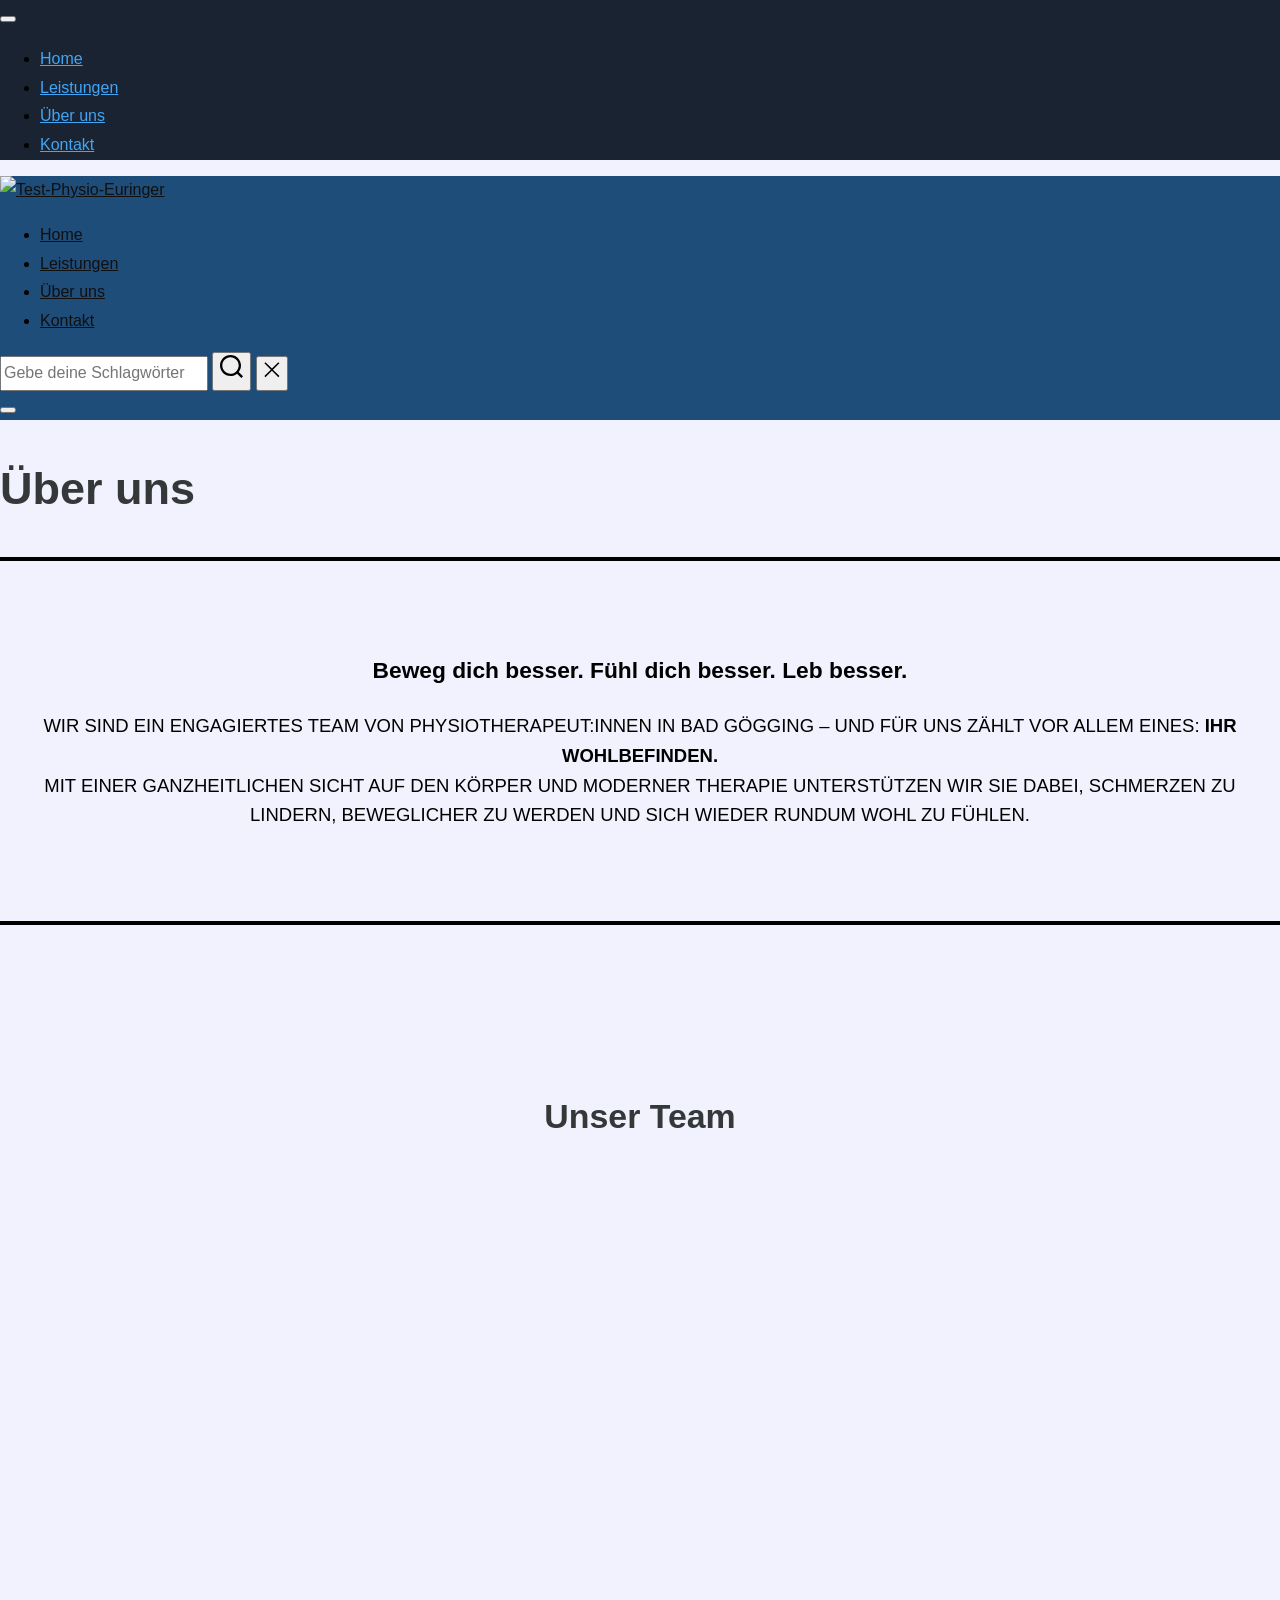
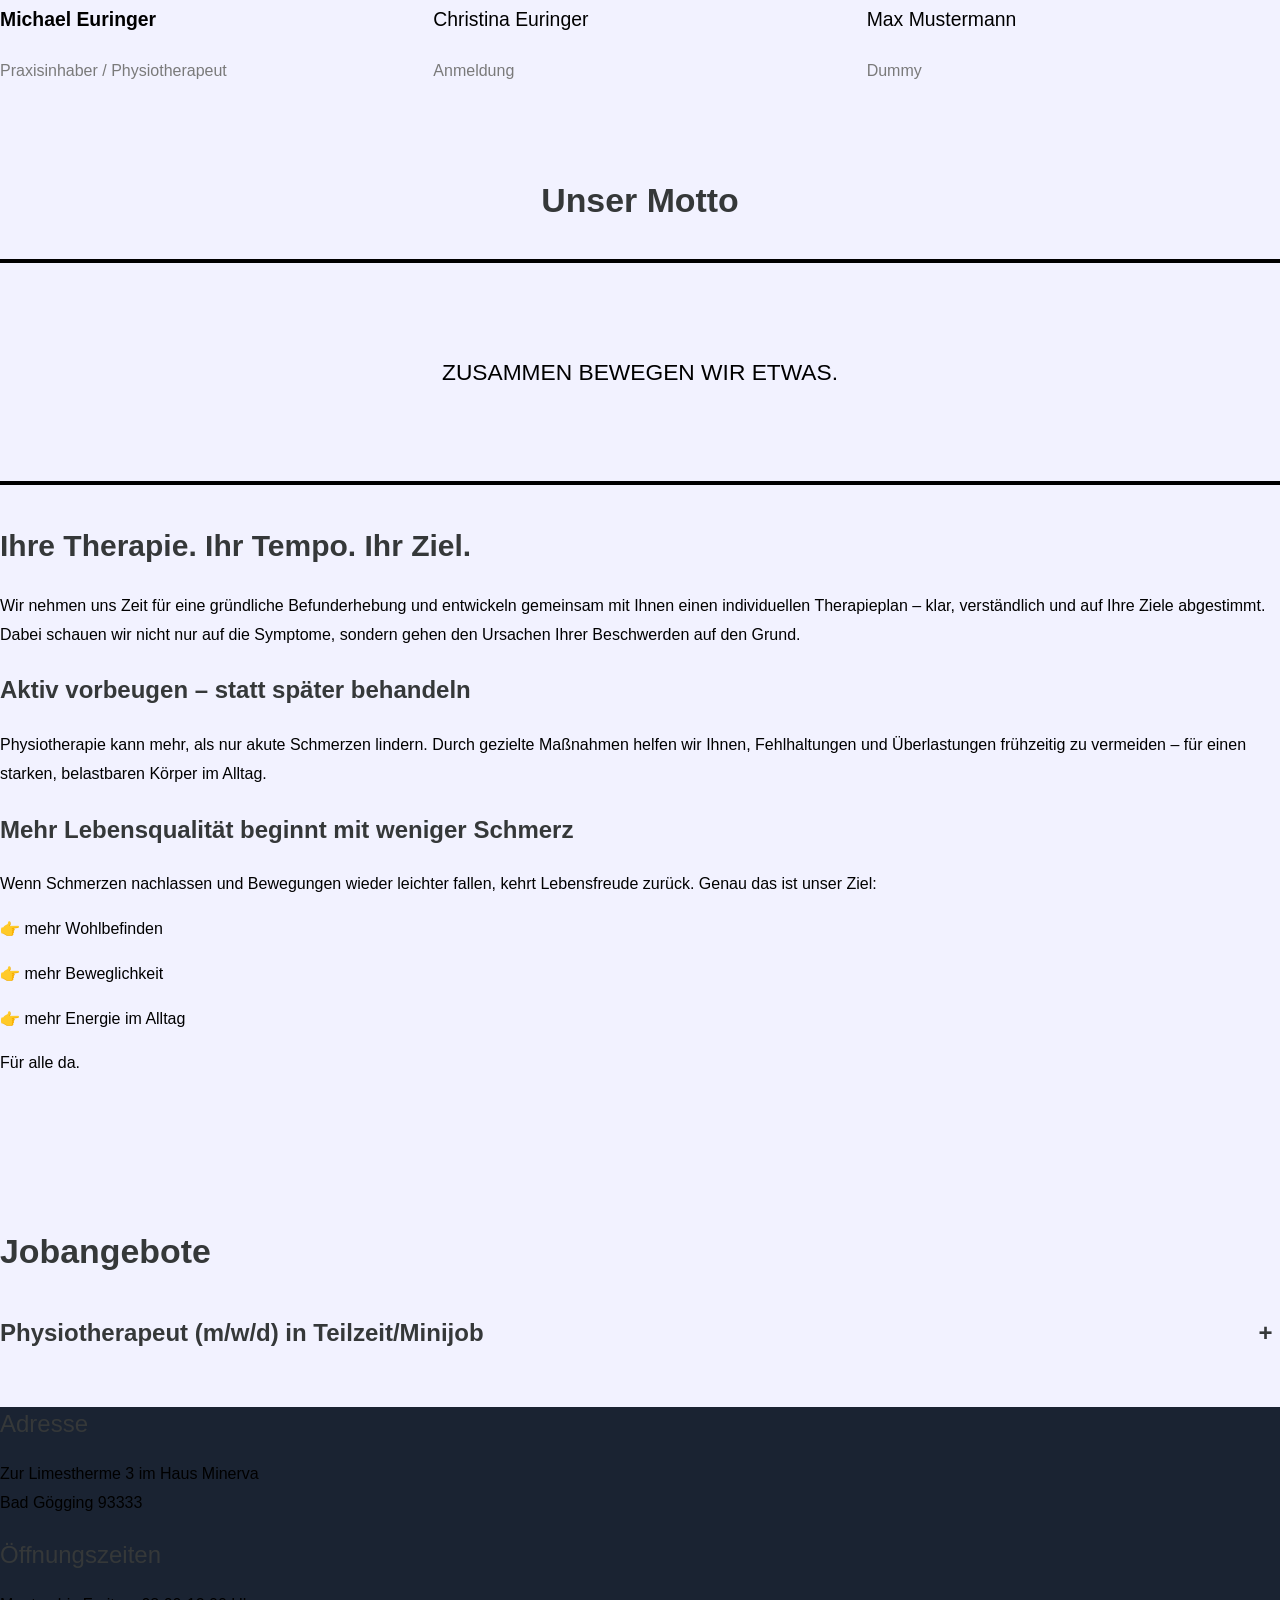
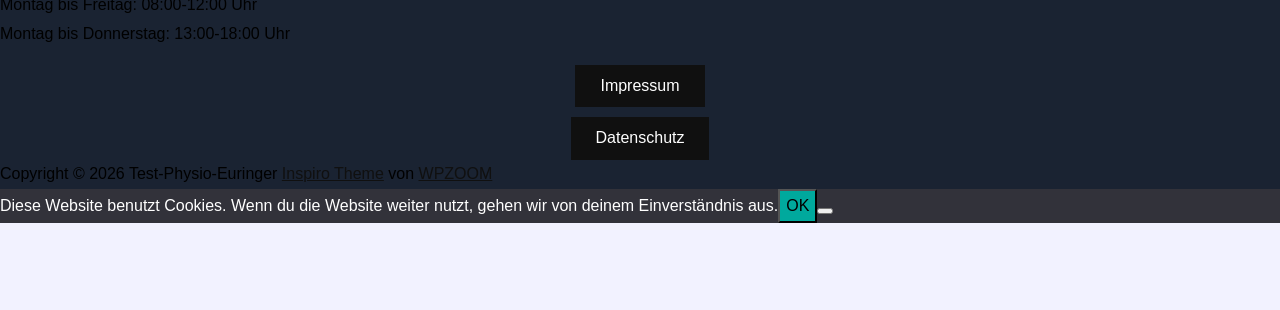
==== commit 8ba72918: "New Test" ====
--- a/about-us/index.html
+++ b/about-us/index.html
@@ -6,11 +6,11 @@
 	<script>(function(html){html.className = html.className.replace(/\bno-js\b/,'js')})(document.documentElement);</script>
 <title>Über uns – Test-Physio-Euringer</title>
 <meta name="robots" content="max-image-preview:large">
-<link rel="dns-prefetch" href="/">
-<link rel="alternate" type="application/rss+xml" title="Test-Physio-Euringer » Feed" href="/feed/">
-<link rel="alternate" type="application/rss+xml" title="Test-Physio-Euringer » Kommentar-Feed" href="/comments/feed/">
-<link rel="alternate" title="oEmbed (JSON)" type="application/json+oembed" href="/wp-json/oembed/1.0/embed?url=%2Fabout-us%2F">
-<link rel="alternate" title="oEmbed (XML)" type="text/xml+oembed" href="/wp-json/oembed/1.0/embed?url=%2Fabout-us%2F&amp;format=xml">
+<link rel="dns-prefetch" href="/test-website-euringer//">
+<link rel="alternate" type="application/rss+xml" title="Test-Physio-Euringer » Feed" href="/test-website-euringer//feed/">
+<link rel="alternate" type="application/rss+xml" title="Test-Physio-Euringer » Kommentar-Feed" href="/test-website-euringer//comments/feed/">
+<link rel="alternate" title="oEmbed (JSON)" type="application/json+oembed" href="/test-website-euringer//wp-json/oembed/1.0/embed?url=%2Ftest-website-euringer%2F%2Fabout-us%2F">
+<link rel="alternate" title="oEmbed (XML)" type="text/xml+oembed" href="/test-website-euringer//wp-json/oembed/1.0/embed?url=%2Ftest-website-euringer%2F%2Fabout-us%2F&amp;format=xml">
 <style id="wp-img-auto-sizes-contain-inline-css">
 img:is([sizes=auto i],[sizes^="auto," i]){contain-intrinsic-size:3000px 1500px}
 /*# sourceURL=wp-img-auto-sizes-contain-inline-css */
@@ -37,63 +37,63 @@
 </style>
 <style id="wp-block-accordion-inline-css">
 .wp-block-accordion{box-sizing:border-box}
-/*# sourceURL=/wp-includes/blocks/accordion/style.min.css */
+/*# sourceURL=/test-website-euringer//wp-includes/blocks/accordion/style.min.css */
 </style>
 <style id="wp-block-accordion-item-inline-css">
 .wp-block-accordion-item.is-open>.wp-block-accordion-heading .wp-block-accordion-heading__toggle-icon{transform:rotate(45deg)}@media (prefers-reduced-motion:no-preference){.wp-block-accordion-item{transition:grid-template-rows .3s ease-out}.wp-block-accordion-item>.wp-block-accordion-heading .wp-block-accordion-heading__toggle-icon{transition:transform .2s ease-in-out}}
-/*# sourceURL=/wp-includes/blocks/accordion-item/style.min.css */
+/*# sourceURL=/test-website-euringer//wp-includes/blocks/accordion-item/style.min.css */
 </style>
 <style id="wp-block-button-inline-css">
 .wp-block-button__link{align-content:center;box-sizing:border-box;cursor:pointer;display:inline-block;height:100%;text-align:center;word-break:break-word}.wp-block-button__link.aligncenter{text-align:center}.wp-block-button__link.alignright{text-align:right}:where(.wp-block-button__link){border-radius:9999px;box-shadow:none;padding:calc(.667em + 2px) calc(1.333em + 2px);text-decoration:none}.wp-block-button[style*=text-decoration] .wp-block-button__link{text-decoration:inherit}.wp-block-buttons>.wp-block-button.has-custom-width{max-width:none}.wp-block-buttons>.wp-block-button.has-custom-width .wp-block-button__link{width:100%}.wp-block-buttons>.wp-block-button.has-custom-font-size .wp-block-button__link{font-size:inherit}.wp-block-buttons>.wp-block-button.wp-block-button__width-25{width:calc(25% - var(--wp--style--block-gap, .5em)*.75)}.wp-block-buttons>.wp-block-button.wp-block-button__width-50{width:calc(50% - var(--wp--style--block-gap, .5em)*.5)}.wp-block-buttons>.wp-block-button.wp-block-button__width-75{width:calc(75% - var(--wp--style--block-gap, .5em)*.25)}.wp-block-buttons>.wp-block-button.wp-block-button__width-100{flex-basis:100%;width:100%}.wp-block-buttons.is-vertical>.wp-block-button.wp-block-button__width-25{width:25%}.wp-block-buttons.is-vertical>.wp-block-button.wp-block-button__width-50{width:50%}.wp-block-buttons.is-vertical>.wp-block-button.wp-block-button__width-75{width:75%}.wp-block-button.is-style-squared,.wp-block-button__link.wp-block-button.is-style-squared{border-radius:0}.wp-block-button.no-border-radius,.wp-block-button__link.no-border-radius{border-radius:0!important}:root :where(.wp-block-button .wp-block-button__link.is-style-outline),:root :where(.wp-block-button.is-style-outline>.wp-block-button__link){border:2px solid;padding:.667em 1.333em}:root :where(.wp-block-button .wp-block-button__link.is-style-outline:not(.has-text-color)),:root :where(.wp-block-button.is-style-outline>.wp-block-button__link:not(.has-text-color)){color:currentColor}:root :where(.wp-block-button .wp-block-button__link.is-style-outline:not(.has-background)),:root :where(.wp-block-button.is-style-outline>.wp-block-button__link:not(.has-background)){background-color:initial;background-image:none}
-/*# sourceURL=/wp-includes/blocks/button/style.min.css */
+/*# sourceURL=/test-website-euringer//wp-includes/blocks/button/style.min.css */
 </style>
 <style id="wp-block-heading-inline-css">
 h1:where(.wp-block-heading).has-background,h2:where(.wp-block-heading).has-background,h3:where(.wp-block-heading).has-background,h4:where(.wp-block-heading).has-background,h5:where(.wp-block-heading).has-background,h6:where(.wp-block-heading).has-background{padding:1.25em 2.375em}h1.has-text-align-left[style*=writing-mode]:where([style*=vertical-lr]),h1.has-text-align-right[style*=writing-mode]:where([style*=vertical-rl]),h2.has-text-align-left[style*=writing-mode]:where([style*=vertical-lr]),h2.has-text-align-right[style*=writing-mode]:where([style*=vertical-rl]),h3.has-text-align-left[style*=writing-mode]:where([style*=vertical-lr]),h3.has-text-align-right[style*=writing-mode]:where([style*=vertical-rl]),h4.has-text-align-left[style*=writing-mode]:where([style*=vertical-lr]),h4.has-text-align-right[style*=writing-mode]:where([style*=vertical-rl]),h5.has-text-align-left[style*=writing-mode]:where([style*=vertical-lr]),h5.has-text-align-right[style*=writing-mode]:where([style*=vertical-rl]),h6.has-text-align-left[style*=writing-mode]:where([style*=vertical-lr]),h6.has-text-align-right[style*=writing-mode]:where([style*=vertical-rl]){rotate:180deg}
-/*# sourceURL=/wp-includes/blocks/heading/style.min.css */
+/*# sourceURL=/test-website-euringer//wp-includes/blocks/heading/style.min.css */
 </style>
 <style id="wp-block-image-inline-css">
 .wp-block-image>a,.wp-block-image>figure>a{display:inline-block}.wp-block-image img{box-sizing:border-box;height:auto;max-width:100%;vertical-align:bottom}@media not (prefers-reduced-motion){.wp-block-image img.hide{visibility:hidden}.wp-block-image img.show{animation:show-content-image .4s}}.wp-block-image[style*=border-radius] img,.wp-block-image[style*=border-radius]>a{border-radius:inherit}.wp-block-image.has-custom-border img{box-sizing:border-box}.wp-block-image.aligncenter{text-align:center}.wp-block-image.alignfull>a,.wp-block-image.alignwide>a{width:100%}.wp-block-image.alignfull img,.wp-block-image.alignwide img{height:auto;width:100%}.wp-block-image .aligncenter,.wp-block-image .alignleft,.wp-block-image .alignright,.wp-block-image.aligncenter,.wp-block-image.alignleft,.wp-block-image.alignright{display:table}.wp-block-image .aligncenter>figcaption,.wp-block-image .alignleft>figcaption,.wp-block-image .alignright>figcaption,.wp-block-image.aligncenter>figcaption,.wp-block-image.alignleft>figcaption,.wp-block-image.alignright>figcaption{caption-side:bottom;display:table-caption}.wp-block-image .alignleft{float:left;margin:.5em 1em .5em 0}.wp-block-image .alignright{float:right;margin:.5em 0 .5em 1em}.wp-block-image .aligncenter{margin-left:auto;margin-right:auto}.wp-block-image :where(figcaption){margin-bottom:1em;margin-top:.5em}.wp-block-image.is-style-circle-mask img{border-radius:9999px}@supports ((-webkit-mask-image:none) or (mask-image:none)) or (-webkit-mask-image:none){.wp-block-image.is-style-circle-mask img{border-radius:0;-webkit-mask-image:url('data:image/svg+xml;utf8,<svg viewBox="0 0 100 100" xmlns="http://www.w3.org/2000/svg"><circle cx="50" cy="50" r="50"/>');mask-image:url('data:image/svg+xml;utf8,<svg viewBox="0 0 100 100" xmlns="http://www.w3.org/2000/svg"><circle cx="50" cy="50" r="50"/>');mask-mode:alpha;-webkit-mask-position:center;mask-position:center;-webkit-mask-repeat:no-repeat;mask-repeat:no-repeat;-webkit-mask-size:contain;mask-size:contain}}:root :where(.wp-block-image.is-style-rounded img,.wp-block-image .is-style-rounded img){border-radius:9999px}.wp-block-image figure{margin:0}.wp-lightbox-container{display:flex;flex-direction:column;position:relative}.wp-lightbox-container img{cursor:zoom-in}.wp-lightbox-container img:hover+button{opacity:1}.wp-lightbox-container button{align-items:center;backdrop-filter:blur(16px) saturate(180%);background-color:#5a5a5a40;border:none;border-radius:4px;cursor:zoom-in;display:flex;height:20px;justify-content:center;opacity:0;padding:0;position:absolute;right:16px;text-align:center;top:16px;width:20px;z-index:100}@media not (prefers-reduced-motion){.wp-lightbox-container button{transition:opacity .2s ease}}.wp-lightbox-container button:focus-visible{outline:3px auto #5a5a5a40;outline:3px auto -webkit-focus-ring-color;outline-offset:3px}.wp-lightbox-container button:hover{cursor:pointer;opacity:1}.wp-lightbox-container button:focus{opacity:1}.wp-lightbox-container button:focus,.wp-lightbox-container button:hover,.wp-lightbox-container button:not(:hover):not(:active):not(.has-background){background-color:#5a5a5a40;border:none}.wp-lightbox-overlay{box-sizing:border-box;cursor:zoom-out;height:100vh;left:0;overflow:hidden;position:fixed;top:0;visibility:hidden;width:100%;z-index:100000}.wp-lightbox-overlay .close-button{align-items:center;cursor:pointer;display:flex;justify-content:center;min-height:40px;min-width:40px;padding:0;position:absolute;right:calc(env(safe-area-inset-right) + 16px);top:calc(env(safe-area-inset-top) + 16px);z-index:5000000}.wp-lightbox-overlay .close-button:focus,.wp-lightbox-overlay .close-button:hover,.wp-lightbox-overlay .close-button:not(:hover):not(:active):not(.has-background){background:none;border:none}.wp-lightbox-overlay .lightbox-image-container{height:var(--wp--lightbox-container-height);left:50%;overflow:hidden;position:absolute;top:50%;transform:translate(-50%,-50%);transform-origin:top left;width:var(--wp--lightbox-container-width);z-index:9999999999}.wp-lightbox-overlay .wp-block-image{align-items:center;box-sizing:border-box;display:flex;height:100%;justify-content:center;margin:0;position:relative;transform-origin:0 0;width:100%;z-index:3000000}.wp-lightbox-overlay .wp-block-image img{height:var(--wp--lightbox-image-height);min-height:var(--wp--lightbox-image-height);min-width:var(--wp--lightbox-image-width);width:var(--wp--lightbox-image-width)}.wp-lightbox-overlay .wp-block-image figcaption{display:none}.wp-lightbox-overlay button{background:none;border:none}.wp-lightbox-overlay .scrim{background-color:#fff;height:100%;opacity:.9;position:absolute;width:100%;z-index:2000000}.wp-lightbox-overlay.active{visibility:visible}@media not (prefers-reduced-motion){.wp-lightbox-overlay.active{animation:turn-on-visibility .25s both}.wp-lightbox-overlay.active img{animation:turn-on-visibility .35s both}.wp-lightbox-overlay.show-closing-animation:not(.active){animation:turn-off-visibility .35s both}.wp-lightbox-overlay.show-closing-animation:not(.active) img{animation:turn-off-visibility .25s both}.wp-lightbox-overlay.zoom.active{animation:none;opacity:1;visibility:visible}.wp-lightbox-overlay.zoom.active .lightbox-image-container{animation:lightbox-zoom-in .4s}.wp-lightbox-overlay.zoom.active .lightbox-image-container img{animation:none}.wp-lightbox-overlay.zoom.active .scrim{animation:turn-on-visibility .4s forwards}.wp-lightbox-overlay.zoom.show-closing-animation:not(.active){animation:none}.wp-lightbox-overlay.zoom.show-closing-animation:not(.active) .lightbox-image-container{animation:lightbox-zoom-out .4s}.wp-lightbox-overlay.zoom.show-closing-animation:not(.active) .lightbox-image-container img{animation:none}.wp-lightbox-overlay.zoom.show-closing-animation:not(.active) .scrim{animation:turn-off-visibility .4s forwards}}@keyframes show-content-image{0%{visibility:hidden}99%{visibility:hidden}to{visibility:visible}}@keyframes turn-on-visibility{0%{opacity:0}to{opacity:1}}@keyframes turn-off-visibility{0%{opacity:1;visibility:visible}99%{opacity:0;visibility:visible}to{opacity:0;visibility:hidden}}@keyframes lightbox-zoom-in{0%{transform:translate(calc((-100vw + var(--wp--lightbox-scrollbar-width))/2 + var(--wp--lightbox-initial-left-position)),calc(-50vh + var(--wp--lightbox-initial-top-position))) scale(var(--wp--lightbox-scale))}to{transform:translate(-50%,-50%) scale(1)}}@keyframes lightbox-zoom-out{0%{transform:translate(-50%,-50%) scale(1);visibility:visible}99%{visibility:visible}to{transform:translate(calc((-100vw + var(--wp--lightbox-scrollbar-width))/2 + var(--wp--lightbox-initial-left-position)),calc(-50vh + var(--wp--lightbox-initial-top-position))) scale(var(--wp--lightbox-scale));visibility:hidden}}
-/*# sourceURL=/wp-includes/blocks/image/style.min.css */
+/*# sourceURL=/test-website-euringer//wp-includes/blocks/image/style.min.css */
 </style>
 <style id="wp-block-image-theme-inline-css">
 :root :where(.wp-block-image figcaption){color:#555;font-size:13px;text-align:center}.is-dark-theme :root :where(.wp-block-image figcaption){color:#ffffffa6}.wp-block-image{margin:0 0 1em}
-/*# sourceURL=/wp-includes/blocks/image/theme.min.css */
+/*# sourceURL=/test-website-euringer//wp-includes/blocks/image/theme.min.css */
 </style>
 <style id="wp-block-list-inline-css">
 ol,ul{box-sizing:border-box}:root :where(.wp-block-list.has-background){padding:1.25em 2.375em}
-/*# sourceURL=/wp-includes/blocks/list/style.min.css */
+/*# sourceURL=/test-website-euringer//wp-includes/blocks/list/style.min.css */
 </style>
 <style id="wp-block-buttons-inline-css">
 .wp-block-buttons{box-sizing:border-box}.wp-block-buttons.is-vertical{flex-direction:column}.wp-block-buttons.is-vertical>.wp-block-button:last-child{margin-bottom:0}.wp-block-buttons>.wp-block-button{display:inline-block;margin:0}.wp-block-buttons.is-content-justification-left{justify-content:flex-start}.wp-block-buttons.is-content-justification-left.is-vertical{align-items:flex-start}.wp-block-buttons.is-content-justification-center{justify-content:center}.wp-block-buttons.is-content-justification-center.is-vertical{align-items:center}.wp-block-buttons.is-content-justification-right{justify-content:flex-end}.wp-block-buttons.is-content-justification-right.is-vertical{align-items:flex-end}.wp-block-buttons.is-content-justification-space-between{justify-content:space-between}.wp-block-buttons.aligncenter{text-align:center}.wp-block-buttons:not(.is-content-justification-space-between,.is-content-justification-right,.is-content-justification-left,.is-content-justification-center) .wp-block-button.aligncenter{margin-left:auto;margin-right:auto;width:100%}.wp-block-buttons[style*=text-decoration] .wp-block-button,.wp-block-buttons[style*=text-decoration] .wp-block-button__link{text-decoration:inherit}.wp-block-buttons.has-custom-font-size .wp-block-button__link{font-size:inherit}.wp-block-buttons .wp-block-button__link{width:100%}.wp-block-button.aligncenter{text-align:center}
-/*# sourceURL=/wp-includes/blocks/buttons/style.min.css */
+/*# sourceURL=/test-website-euringer//wp-includes/blocks/buttons/style.min.css */
 </style>
 <style id="wp-block-accordion-heading-inline-css">
 .wp-block-accordion-heading__toggle{align-items:center;background:none;border:none;color:inherit;cursor:pointer;display:flex;font-family:inherit;font-size:inherit;font-style:inherit;font-weight:inherit;letter-spacing:inherit;line-height:inherit;overflow:hidden;padding:var(--wp--preset--spacing--20,1em) 0;text-align:inherit;text-decoration:inherit;text-transform:inherit;width:100%;word-spacing:inherit}.wp-block-accordion-heading__toggle:not(:focus-visible){outline:none}.wp-block-accordion-heading__toggle:hover .wp-block-accordion-heading__toggle-title{text-decoration:underline}.wp-block-accordion-heading__toggle-title{flex:1}.wp-block-accordion-heading__toggle-icon{align-items:center;display:flex;height:1.2em;justify-content:center;width:1.2em}
-/*# sourceURL=/wp-includes/blocks/accordion-heading/style.min.css */
+/*# sourceURL=/test-website-euringer//wp-includes/blocks/accordion-heading/style.min.css */
 </style>
 <style id="wp-block-accordion-panel-inline-css">
 .wp-block-accordion-panel[aria-hidden=true],.wp-block-accordion-panel[inert]{display:none;margin-block-start:0}
-/*# sourceURL=/wp-includes/blocks/accordion-panel/style.min.css */
+/*# sourceURL=/test-website-euringer//wp-includes/blocks/accordion-panel/style.min.css */
 </style>
 <style id="wp-block-columns-inline-css">
 .wp-block-columns{box-sizing:border-box;display:flex;flex-wrap:wrap!important}@media (min-width:782px){.wp-block-columns{flex-wrap:nowrap!important}}.wp-block-columns{align-items:normal!important}.wp-block-columns.are-vertically-aligned-top{align-items:flex-start}.wp-block-columns.are-vertically-aligned-center{align-items:center}.wp-block-columns.are-vertically-aligned-bottom{align-items:flex-end}@media (max-width:781px){.wp-block-columns:not(.is-not-stacked-on-mobile)>.wp-block-column{flex-basis:100%!important}}@media (min-width:782px){.wp-block-columns:not(.is-not-stacked-on-mobile)>.wp-block-column{flex-basis:0;flex-grow:1}.wp-block-columns:not(.is-not-stacked-on-mobile)>.wp-block-column[style*=flex-basis]{flex-grow:0}}.wp-block-columns.is-not-stacked-on-mobile{flex-wrap:nowrap!important}.wp-block-columns.is-not-stacked-on-mobile>.wp-block-column{flex-basis:0;flex-grow:1}.wp-block-columns.is-not-stacked-on-mobile>.wp-block-column[style*=flex-basis]{flex-grow:0}:where(.wp-block-columns){margin-bottom:1.75em}:where(.wp-block-columns.has-background){padding:1.25em 2.375em}.wp-block-column{flex-grow:1;min-width:0;overflow-wrap:break-word;word-break:break-word}.wp-block-column.is-vertically-aligned-top{align-self:flex-start}.wp-block-column.is-vertically-aligned-center{align-self:center}.wp-block-column.is-vertically-aligned-bottom{align-self:flex-end}.wp-block-column.is-vertically-aligned-stretch{align-self:stretch}.wp-block-column.is-vertically-aligned-bottom,.wp-block-column.is-vertically-aligned-center,.wp-block-column.is-vertically-aligned-top{width:100%}
-/*# sourceURL=/wp-includes/blocks/columns/style.min.css */
+/*# sourceURL=/test-website-euringer//wp-includes/blocks/columns/style.min.css */
 </style>
 <style id="wp-block-paragraph-inline-css">
 .is-small-text{font-size:.875em}.is-regular-text{font-size:1em}.is-large-text{font-size:2.25em}.is-larger-text{font-size:3em}.has-drop-cap:not(:focus):first-letter{float:left;font-size:8.4em;font-style:normal;font-weight:100;line-height:.68;margin:.05em .1em 0 0;text-transform:uppercase}body.rtl .has-drop-cap:not(:focus):first-letter{float:none;margin-left:.1em}p.has-drop-cap.has-background{overflow:hidden}:root :where(p.has-background){padding:1.25em 2.375em}:where(p.has-text-color:not(.has-link-color)) a{color:inherit}p.has-text-align-left[style*="writing-mode:vertical-lr"],p.has-text-align-right[style*="writing-mode:vertical-rl"]{rotate:180deg}
-/*# sourceURL=/wp-includes/blocks/paragraph/style.min.css */
+/*# sourceURL=/test-website-euringer//wp-includes/blocks/paragraph/style.min.css */
 </style>
 <style id="wp-block-pullquote-inline-css">
 .wp-block-pullquote{box-sizing:border-box;margin:0 0 1em;overflow-wrap:break-word;padding:4em 0;text-align:center}.wp-block-pullquote blockquote,.wp-block-pullquote p{color:inherit}.wp-block-pullquote blockquote{margin:0}.wp-block-pullquote p{margin-top:0}.wp-block-pullquote p:last-child{margin-bottom:0}.wp-block-pullquote.alignleft,.wp-block-pullquote.alignright{max-width:420px}.wp-block-pullquote cite,.wp-block-pullquote footer{position:relative}.wp-block-pullquote .has-text-color a{color:inherit}.wp-block-pullquote.has-text-align-left blockquote{text-align:left}.wp-block-pullquote.has-text-align-right blockquote{text-align:right}.wp-block-pullquote.has-text-align-center blockquote{text-align:center}.wp-block-pullquote.is-style-solid-color{border:none}.wp-block-pullquote.is-style-solid-color blockquote{margin-left:auto;margin-right:auto;max-width:60%}.wp-block-pullquote.is-style-solid-color blockquote p{font-size:2em;margin-bottom:0;margin-top:0}.wp-block-pullquote.is-style-solid-color blockquote cite{font-style:normal;text-transform:none}.wp-block-pullquote :where(cite){color:inherit;display:block}
-/*# sourceURL=/wp-includes/blocks/pullquote/style.min.css */
+/*# sourceURL=/test-website-euringer//wp-includes/blocks/pullquote/style.min.css */
 </style>
 <style id="wp-block-pullquote-theme-inline-css">
 .wp-block-pullquote{border-bottom:4px solid;border-top:4px solid;color:currentColor;margin-bottom:1.75em}.wp-block-pullquote :where(cite),.wp-block-pullquote :where(footer),.wp-block-pullquote__citation{color:currentColor;font-size:.8125em;font-style:normal;text-transform:uppercase}
-/*# sourceURL=/wp-includes/blocks/pullquote/theme.min.css */
+/*# sourceURL=/test-website-euringer//wp-includes/blocks/pullquote/theme.min.css */
 </style>
 <style id="wp-block-spacer-inline-css">
 .wp-block-spacer{clear:both}
-/*# sourceURL=/wp-includes/blocks/spacer/style.min.css */
+/*# sourceURL=/test-website-euringer//wp-includes/blocks/spacer/style.min.css */
 </style>
 <style id="global-styles-inline-css">
 :root{--wp--preset--aspect-ratio--square: 1;--wp--preset--aspect-ratio--4-3: 4/3;--wp--preset--aspect-ratio--3-4: 3/4;--wp--preset--aspect-ratio--3-2: 3/2;--wp--preset--aspect-ratio--2-3: 2/3;--wp--preset--aspect-ratio--16-9: 16/9;--wp--preset--aspect-ratio--9-16: 9/16;--wp--preset--color--black: #000000;--wp--preset--color--cyan-bluish-gray: #abb8c3;--wp--preset--color--white: #ffffff;--wp--preset--color--pale-pink: #f78da7;--wp--preset--color--vivid-red: #cf2e2e;--wp--preset--color--luminous-vivid-orange: #ff6900;--wp--preset--color--luminous-vivid-amber: #fcb900;--wp--preset--color--light-green-cyan: #7bdcb5;--wp--preset--color--vivid-green-cyan: #00d084;--wp--preset--color--pale-cyan-blue: #8ed1fc;--wp--preset--color--vivid-cyan-blue: #0693e3;--wp--preset--color--vivid-purple: #9b51e0;--wp--preset--color--primary: #101010;--wp--preset--color--secondary: #2d70b8;--wp--preset--color--header-footer: #101010;--wp--preset--color--tertiary: #6C6C77;--wp--preset--color--lightgrey: #D9D9D9;--wp--preset--color--foreground: #000;--wp--preset--color--background: #f9fafd;--wp--preset--color--light-background: #ffffff;--wp--preset--gradient--vivid-cyan-blue-to-vivid-purple: linear-gradient(135deg,rgb(6,147,227) 0%,rgb(155,81,224) 100%);--wp--preset--gradient--light-green-cyan-to-vivid-green-cyan: linear-gradient(135deg,rgb(122,220,180) 0%,rgb(0,208,130) 100%);--wp--preset--gradient--luminous-vivid-amber-to-luminous-vivid-orange: linear-gradient(135deg,rgb(252,185,0) 0%,rgb(255,105,0) 100%);--wp--preset--gradient--luminous-vivid-orange-to-vivid-red: linear-gradient(135deg,rgb(255,105,0) 0%,rgb(207,46,46) 100%);--wp--preset--gradient--very-light-gray-to-cyan-bluish-gray: linear-gradient(135deg,rgb(238,238,238) 0%,rgb(169,184,195) 100%);--wp--preset--gradient--cool-to-warm-spectrum: linear-gradient(135deg,rgb(74,234,220) 0%,rgb(151,120,209) 20%,rgb(207,42,186) 40%,rgb(238,44,130) 60%,rgb(251,105,98) 80%,rgb(254,248,76) 100%);--wp--preset--gradient--blush-light-purple: linear-gradient(135deg,rgb(255,206,236) 0%,rgb(152,150,240) 100%);--wp--preset--gradient--blush-bordeaux: linear-gradient(135deg,rgb(254,205,165) 0%,rgb(254,45,45) 50%,rgb(107,0,62) 100%);--wp--preset--gradient--luminous-dusk: linear-gradient(135deg,rgb(255,203,112) 0%,rgb(199,81,192) 50%,rgb(65,88,208) 100%);--wp--preset--gradient--pale-ocean: linear-gradient(135deg,rgb(255,245,203) 0%,rgb(182,227,212) 50%,rgb(51,167,181) 100%);--wp--preset--gradient--electric-grass: linear-gradient(135deg,rgb(202,248,128) 0%,rgb(113,206,126) 100%);--wp--preset--gradient--midnight: linear-gradient(135deg,rgb(2,3,129) 0%,rgb(40,116,252) 100%);--wp--preset--gradient--black-primary: linear-gradient(180deg, var(--wp--preset--color--secondary) 0%, var(--wp--preset--color--secondary) 73%, var(--wp--preset--color--background) 73%, var(--wp--preset--color--background) 100%);--wp--preset--gradient--black-secondary: linear-gradient(135deg,rgba(0,0,0,1) 50%,var(--wp--preset--color--tertiary) 100%);--wp--preset--font-size--small: clamp(14px, 0.875rem + ((1vw - 3.2px) * 0.177), 16px);--wp--preset--font-size--medium: clamp(16px, 1rem + ((1vw - 3.2px) * 0.354), 20px);--wp--preset--font-size--large: clamp(22px, 1.375rem + ((1vw - 3.2px) * 1.239), 36px);--wp--preset--font-size--x-large: clamp(30px, 1.875rem + ((1vw - 3.2px) * 1.77), 50px);--wp--preset--font-size--x-small: clamp(14px, 0.875rem + ((1vw - 3.2px) * 1), 14px);--wp--preset--font-size--max-36: clamp(24px, 1.5rem + ((1vw - 3.2px) * 1.062), 36px);--wp--preset--font-size--max-48: clamp(26px, 1.625rem + ((1vw - 3.2px) * 1.947), 48px);--wp--preset--font-size--max-60: clamp(30px, 1.875rem + ((1vw - 3.2px) * 2.655), 60px);--wp--preset--font-size--max-72: clamp(38px, 2.375rem + ((1vw - 3.2px) * 3.009), 72px);--wp--preset--spacing--20: 0.44rem;--wp--preset--spacing--30: 0.67rem;--wp--preset--spacing--40: 1rem;--wp--preset--spacing--50: 1.5rem;--wp--preset--spacing--60: 2.25rem;--wp--preset--spacing--70: 3.38rem;--wp--preset--spacing--80: 5.06rem;--wp--preset--spacing--x-small: 20px;--wp--preset--spacing--small: 40px;--wp--preset--spacing--medium: 60px;--wp--preset--spacing--large: 80px;--wp--preset--spacing--x-large: 100px;--wp--preset--shadow--natural: 6px 6px 9px rgba(0, 0, 0, 0.2);--wp--preset--shadow--deep: 12px 12px 50px rgba(0, 0, 0, 0.4);--wp--preset--shadow--sharp: 6px 6px 0px rgba(0, 0, 0, 0.2);--wp--preset--shadow--outlined: 6px 6px 0px -3px rgb(255, 255, 255), 6px 6px rgb(0, 0, 0);--wp--preset--shadow--crisp: 6px 6px 0px rgb(0, 0, 0);--wp--custom--font-weight--black: 900;--wp--custom--font-weight--bold: 700;--wp--custom--font-weight--extra-bold: 800;--wp--custom--font-weight--light: 300;--wp--custom--font-weight--medium: 500;--wp--custom--font-weight--regular: 400;--wp--custom--font-weight--semi-bold: 600;--wp--custom--line-height--body: 1.75;--wp--custom--line-height--heading: 1.1;--wp--custom--line-height--medium: 1.5;--wp--custom--line-height--one: 1;--wp--custom--spacing--outer: 30px;}:root { --wp--style--global--content-size: 1200px;--wp--style--global--wide-size: 1450px; }:where(body) { margin: 0; }.wp-site-blocks { padding-top: var(--wp--style--root--padding-top); padding-bottom: var(--wp--style--root--padding-bottom); }.has-global-padding { padding-right: var(--wp--style--root--padding-right); padding-left: var(--wp--style--root--padding-left); }.has-global-padding > .alignfull { margin-right: calc(var(--wp--style--root--padding-right) * -1); margin-left: calc(var(--wp--style--root--padding-left) * -1); }.has-global-padding :where(:not(.alignfull.is-layout-flow) > .has-global-padding:not(.wp-block-block, .alignfull)) { padding-right: 0; padding-left: 0; }.has-global-padding :where(:not(.alignfull.is-layout-flow) > .has-global-padding:not(.wp-block-block, .alignfull)) > .alignfull { margin-left: 0; margin-right: 0; }.wp-site-blocks > .alignleft { float: left; margin-right: 2em; }.wp-site-blocks > .alignright { float: right; margin-left: 2em; }.wp-site-blocks > .aligncenter { justify-content: center; margin-left: auto; margin-right: auto; }:where(.wp-site-blocks) > * { margin-block-start: 20px; margin-block-end: 0; }:where(.wp-site-blocks) > :first-child { margin-block-start: 0; }:where(.wp-site-blocks) > :last-child { margin-block-end: 0; }:root { --wp--style--block-gap: 20px; }:root :where(.is-layout-flow) > :first-child{margin-block-start: 0;}:root :where(.is-layout-flow) > :last-child{margin-block-end: 0;}:root :where(.is-layout-flow) > *{margin-block-start: 20px;margin-block-end: 0;}:root :where(.is-layout-constrained) > :first-child{margin-block-start: 0;}:root :where(.is-layout-constrained) > :last-child{margin-block-end: 0;}:root :where(.is-layout-constrained) > *{margin-block-start: 20px;margin-block-end: 0;}:root :where(.is-layout-flex){gap: 20px;}:root :where(.is-layout-grid){gap: 20px;}.is-layout-flow > .alignleft{float: left;margin-inline-start: 0;margin-inline-end: 2em;}.is-layout-flow > .alignright{float: right;margin-inline-start: 2em;margin-inline-end: 0;}.is-layout-flow > .aligncenter{margin-left: auto !important;margin-right: auto !important;}.is-layout-constrained > .alignleft{float: left;margin-inline-start: 0;margin-inline-end: 2em;}.is-layout-constrained > .alignright{float: right;margin-inline-start: 2em;margin-inline-end: 0;}.is-layout-constrained > .aligncenter{margin-left: auto !important;margin-right: auto !important;}.is-layout-constrained > :where(:not(.alignleft):not(.alignright):not(.alignfull)){max-width: var(--wp--style--global--content-size);margin-left: auto !important;margin-right: auto !important;}.is-layout-constrained > .alignwide{max-width: var(--wp--style--global--wide-size);}body .is-layout-flex{display: flex;}.is-layout-flex{flex-wrap: wrap;align-items: center;}.is-layout-flex > :is(*, div){margin: 0;}body .is-layout-grid{display: grid;}.is-layout-grid > :is(*, div){margin: 0;}body{font-size: var(--wp--preset--font-size--small);font-weight: var(--wp--custom--font-weight--regular);line-height: var(--wp--custom--line-height--body);--wp--style--root--padding-top: 0px;--wp--style--root--padding-right: 0px;--wp--style--root--padding-bottom: 0px;--wp--style--root--padding-left: 0px;}a:where(:not(.wp-element-button)){color: var(--wp--preset--color--primary);text-decoration: underline;}:root :where(.wp-element-button, .wp-block-button__link){background-color: #32373c;border-radius: 0;border-width: 0;color: #fff;font-family: inherit;font-size: inherit;font-style: inherit;font-weight: inherit;letter-spacing: inherit;line-height: inherit;padding-top: 10px;padding-right: 25px;padding-bottom: 10px;padding-left: 25px;text-decoration: none;text-transform: inherit;}.has-black-color{color: var(--wp--preset--color--black) !important;}.has-cyan-bluish-gray-color{color: var(--wp--preset--color--cyan-bluish-gray) !important;}.has-white-color{color: var(--wp--preset--color--white) !important;}.has-pale-pink-color{color: var(--wp--preset--color--pale-pink) !important;}.has-vivid-red-color{color: var(--wp--preset--color--vivid-red) !important;}.has-luminous-vivid-orange-color{color: var(--wp--preset--color--luminous-vivid-orange) !important;}.has-luminous-vivid-amber-color{color: var(--wp--preset--color--luminous-vivid-amber) !important;}.has-light-green-cyan-color{color: var(--wp--preset--color--light-green-cyan) !important;}.has-vivid-green-cyan-color{color: var(--wp--preset--color--vivid-green-cyan) !important;}.has-pale-cyan-blue-color{color: var(--wp--preset--color--pale-cyan-blue) !important;}.has-vivid-cyan-blue-color{color: var(--wp--preset--color--vivid-cyan-blue) !important;}.has-vivid-purple-color{color: var(--wp--preset--color--vivid-purple) !important;}.has-primary-color{color: var(--wp--preset--color--primary) !important;}.has-secondary-color{color: var(--wp--preset--color--secondary) !important;}.has-header-footer-color{color: var(--wp--preset--color--header-footer) !important;}.has-tertiary-color{color: var(--wp--preset--color--tertiary) !important;}.has-lightgrey-color{color: var(--wp--preset--color--lightgrey) !important;}.has-foreground-color{color: var(--wp--preset--color--foreground) !important;}.has-background-color{color: var(--wp--preset--color--background) !important;}.has-light-background-color{color: var(--wp--preset--color--light-background) !important;}.has-black-background-color{background-color: var(--wp--preset--color--black) !important;}.has-cyan-bluish-gray-background-color{background-color: var(--wp--preset--color--cyan-bluish-gray) !important;}.has-white-background-color{background-color: var(--wp--preset--color--white) !important;}.has-pale-pink-background-color{background-color: var(--wp--preset--color--pale-pink) !important;}.has-vivid-red-background-color{background-color: var(--wp--preset--color--vivid-red) !important;}.has-luminous-vivid-orange-background-color{background-color: var(--wp--preset--color--luminous-vivid-orange) !important;}.has-luminous-vivid-amber-background-color{background-color: var(--wp--preset--color--luminous-vivid-amber) !important;}.has-light-green-cyan-background-color{background-color: var(--wp--preset--color--light-green-cyan) !important;}.has-vivid-green-cyan-background-color{background-color: var(--wp--preset--color--vivid-green-cyan) !important;}.has-pale-cyan-blue-background-color{background-color: var(--wp--preset--color--pale-cyan-blue) !important;}.has-vivid-cyan-blue-background-color{background-color: var(--wp--preset--color--vivid-cyan-blue) !important;}.has-vivid-purple-background-color{background-color: var(--wp--preset--color--vivid-purple) !important;}.has-primary-background-color{background-color: var(--wp--preset--color--primary) !important;}.has-secondary-background-color{background-color: var(--wp--preset--color--secondary) !important;}.has-header-footer-background-color{background-color: var(--wp--preset--color--header-footer) !important;}.has-tertiary-background-color{background-color: var(--wp--preset--color--tertiary) !important;}.has-lightgrey-background-color{background-color: var(--wp--preset--color--lightgrey) !important;}.has-foreground-background-color{background-color: var(--wp--preset--color--foreground) !important;}.has-background-background-color{background-color: var(--wp--preset--color--background) !important;}.has-light-background-background-color{background-color: var(--wp--preset--color--light-background) !important;}.has-black-border-color{border-color: var(--wp--preset--color--black) !important;}.has-cyan-bluish-gray-border-color{border-color: var(--wp--preset--color--cyan-bluish-gray) !important;}.has-white-border-color{border-color: var(--wp--preset--color--white) !important;}.has-pale-pink-border-color{border-color: var(--wp--preset--color--pale-pink) !important;}.has-vivid-red-border-color{border-color: var(--wp--preset--color--vivid-red) !important;}.has-luminous-vivid-orange-border-color{border-color: var(--wp--preset--color--luminous-vivid-orange) !important;}.has-luminous-vivid-amber-border-color{border-color: var(--wp--preset--color--luminous-vivid-amber) !important;}.has-light-green-cyan-border-color{border-color: var(--wp--preset--color--light-green-cyan) !important;}.has-vivid-green-cyan-border-color{border-color: var(--wp--preset--color--vivid-green-cyan) !important;}.has-pale-cyan-blue-border-color{border-color: var(--wp--preset--color--pale-cyan-blue) !important;}.has-vivid-cyan-blue-border-color{border-color: var(--wp--preset--color--vivid-cyan-blue) !important;}.has-vivid-purple-border-color{border-color: var(--wp--preset--color--vivid-purple) !important;}.has-primary-border-color{border-color: var(--wp--preset--color--primary) !important;}.has-secondary-border-color{border-color: var(--wp--preset--color--secondary) !important;}.has-header-footer-border-color{border-color: var(--wp--preset--color--header-footer) !important;}.has-tertiary-border-color{border-color: var(--wp--preset--color--tertiary) !important;}.has-lightgrey-border-color{border-color: var(--wp--preset--color--lightgrey) !important;}.has-foreground-border-color{border-color: var(--wp--preset--color--foreground) !important;}.has-background-border-color{border-color: var(--wp--preset--color--background) !important;}.has-light-background-border-color{border-color: var(--wp--preset--color--light-background) !important;}.has-vivid-cyan-blue-to-vivid-purple-gradient-background{background: var(--wp--preset--gradient--vivid-cyan-blue-to-vivid-purple) !important;}.has-light-green-cyan-to-vivid-green-cyan-gradient-background{background: var(--wp--preset--gradient--light-green-cyan-to-vivid-green-cyan) !important;}.has-luminous-vivid-amber-to-luminous-vivid-orange-gradient-background{background: var(--wp--preset--gradient--luminous-vivid-amber-to-luminous-vivid-orange) !important;}.has-luminous-vivid-orange-to-vivid-red-gradient-background{background: var(--wp--preset--gradient--luminous-vivid-orange-to-vivid-red) !important;}.has-very-light-gray-to-cyan-bluish-gray-gradient-background{background: var(--wp--preset--gradient--very-light-gray-to-cyan-bluish-gray) !important;}.has-cool-to-warm-spectrum-gradient-background{background: var(--wp--preset--gradient--cool-to-warm-spectrum) !important;}.has-blush-light-purple-gradient-background{background: var(--wp--preset--gradient--blush-light-purple) !important;}.has-blush-bordeaux-gradient-background{background: var(--wp--preset--gradient--blush-bordeaux) !important;}.has-luminous-dusk-gradient-background{background: var(--wp--preset--gradient--luminous-dusk) !important;}.has-pale-ocean-gradient-background{background: var(--wp--preset--gradient--pale-ocean) !important;}.has-electric-grass-gradient-background{background: var(--wp--preset--gradient--electric-grass) !important;}.has-midnight-gradient-background{background: var(--wp--preset--gradient--midnight) !important;}.has-black-primary-gradient-background{background: var(--wp--preset--gradient--black-primary) !important;}.has-black-secondary-gradient-background{background: var(--wp--preset--gradient--black-secondary) !important;}.has-small-font-size{font-size: var(--wp--preset--font-size--small) !important;}.has-medium-font-size{font-size: var(--wp--preset--font-size--medium) !important;}.has-large-font-size{font-size: var(--wp--preset--font-size--large) !important;}.has-x-large-font-size{font-size: var(--wp--preset--font-size--x-large) !important;}.has-x-small-font-size{font-size: var(--wp--preset--font-size--x-small) !important;}.has-max-36-font-size{font-size: var(--wp--preset--font-size--max-36) !important;}.has-max-48-font-size{font-size: var(--wp--preset--font-size--max-48) !important;}.has-max-60-font-size{font-size: var(--wp--preset--font-size--max-60) !important;}.has-max-72-font-size{font-size: var(--wp--preset--font-size--max-72) !important;}
@@ -106,9 +106,10 @@
 /*# sourceURL=global-styles-inline-css */
 </style>
 
-<link rel="stylesheet" id="contact-form-7-css" href="/wp-content/plugins/contact-form-7/includes/css/styles.css?ver=6.1.5" media="all">
-<link rel="stylesheet" id="inspiro-google-fonts-css" href="/wp-content/fonts/64576d1a6e6e2ddf7b94869b45dca0f4.css?ver=2.1.12" media="all">
-<link rel="stylesheet" id="inspiro-style-css" href="/wp-content/themes/inspiro/assets/css/minified/style.min.css?ver=2.1.12" media="all">
+<link rel="stylesheet" id="contact-form-7-css" href="/test-website-euringer//wp-content/plugins/contact-form-7/includes/css/styles.css?ver=6.1.5" media="all">
+<link rel="stylesheet" id="cookie-notice-front-css" href="/test-website-euringer//wp-content/plugins/cookie-notice/css/front.min.css?ver=2.5.16" media="all">
+<link rel="stylesheet" id="inspiro-google-fonts-css" href="/test-website-euringer//wp-content/fonts/64576d1a6e6e2ddf7b94869b45dca0f4.css?ver=2.1.12" media="all">
+<link rel="stylesheet" id="inspiro-style-css" href="/test-website-euringer//wp-content/themes/inspiro/assets/css/minified/style.min.css?ver=2.1.12" media="all">
 <style id="inspiro-style-inline-css">
 body, button, input, select, textarea {
 font-family: 'Fira Sans', sans-serif;
@@ -283,19 +284,25 @@
 /*# sourceURL=inspiro-style-inline-css */
 </style>
 <script id="ttp-script-js-extra">
-var ifbLocal = {"ajaxURL":"/wp-admin/admin-ajax.php"};
-var bPinterestData = {"ajaxUrl":"/wp-admin/admin-ajax.php","nonce":"093ccd3522"};
-var msfAuthorization = {"ajaxUrl":"/wp-admin/admin-ajax.php","nonce":"85e8424743"};
-var ttpData = {"ajaxUrl":"/wp-admin/admin-ajax.php","tiktokAuthorized":"","nonce":"47a914ade4","dataGet":"25dbe443ed"};
+var ifbLocal = {"ajaxURL":"/test-website-euringer//wp-admin/admin-ajax.php"};
+var bPinterestData = {"ajaxUrl":"/test-website-euringer//wp-admin/admin-ajax.php","nonce":"51a8eaa3e4"};
+var msfAuthorization = {"ajaxUrl":"/test-website-euringer//wp-admin/admin-ajax.php","nonce":"1e3335ae02"};
+var ttpData = {"ajaxUrl":"/test-website-euringer//wp-admin/admin-ajax.php","tiktokAuthorized":"","nonce":"d6c4989f42","dataGet":"b55cd63541"};
 //# sourceURL=ttp-script-js-extra
 </script>
-<script src="/wp-content/plugins/my-social-feeds/public/js/ttp_script.js?ver=1.0.2" id="ttp-script-js"></script>
-<script src="/wp-includes/js/jquery/jquery.min.js?ver=3.7.1" id="jquery-core-js"></script>
-<script src="/wp-includes/js/jquery/jquery-migrate.min.js?ver=3.4.1" id="jquery-migrate-js"></script>
-<link rel="https://api.w.org/" href="/wp-json/"><link rel="alternate" title="JSON" type="application/json" href="/wp-json/wp/v2/pages/80"><link rel="EditURI" type="application/rsd+xml" title="RSD" href="/xmlrpc.php?rsd">
+<script src="/test-website-euringer//wp-content/plugins/my-social-feeds/public/js/ttp_script.js?ver=1.0.2" id="ttp-script-js"></script>
+<script id="cookie-notice-front-js-before">
+var cnArgs = {"ajaxUrl":"\/test-website-euringer\/wp-admin\/admin-ajax.php","nonce":"08583cc86f","hideEffect":"fade","position":"bottom","onScroll":false,"onScrollOffset":100,"onClick":false,"cookieName":"cookie_notice_accepted","cookieTime":2592000,"cookieTimeRejected":2592000,"globalCookie":false,"redirection":false,"cache":false,"revokeCookies":false,"revokeCookiesOpt":"automatic"};
+
+//# sourceURL=cookie-notice-front-js-before
+</script>
+<script src="/test-website-euringer//wp-content/plugins/cookie-notice/js/front.min.js?ver=2.5.16" id="cookie-notice-front-js"></script>
+<script src="/test-website-euringer//wp-includes/js/jquery/jquery.min.js?ver=3.7.1" id="jquery-core-js"></script>
+<script src="/test-website-euringer//wp-includes/js/jquery/jquery-migrate.min.js?ver=3.4.1" id="jquery-migrate-js"></script>
+<link rel="https://api.w.org/" href="/test-website-euringer//wp-json/"><link rel="alternate" title="JSON" type="application/json" href="/test-website-euringer//wp-json/wp/v2/pages/80"><link rel="EditURI" type="application/rsd+xml" title="RSD" href="/test-website-euringer//xmlrpc.php?rsd">
 <meta name="generator" content="WordPress 6.9.4">
-<link rel="canonical" href="/about-us/">
-<link rel="shortlink" href="/?p=80">
+<link rel="canonical" href="/test-website-euringer//about-us/">
+<link rel="shortlink" href="/test-website-euringer//?p=80">
 			<style type="text/css" id="custom-theme-colors" data-hex="#2d70b8" data-palette="blue" data-scheme="light">
 				
 /**
@@ -459,10 +466,10 @@
 		<style id="custom-background-css">
 body.custom-background { background-color: #f2f2ff; }
 </style>
-	<link rel="icon" href="/wp-content/uploads/2026/03/cropped-E_logo_blau-32x32.png" sizes="32x32">
-<link rel="icon" href="/wp-content/uploads/2026/03/cropped-E_logo_blau-192x192.png" sizes="192x192">
-<link rel="apple-touch-icon" href="/wp-content/uploads/2026/03/cropped-E_logo_blau-180x180.png">
-<meta name="msapplication-TileImage" content="/wp-content/uploads/2026/03/cropped-E_logo_blau-270x270.png">
+	<link rel="icon" href="/test-website-euringer//wp-content/uploads/2026/03/cropped-E_logo_blau-32x32.png" sizes="32x32">
+<link rel="icon" href="/test-website-euringer//wp-content/uploads/2026/03/cropped-E_logo_blau-192x192.png" sizes="192x192">
+<link rel="apple-touch-icon" href="/test-website-euringer//wp-content/uploads/2026/03/cropped-E_logo_blau-180x180.png">
+<meta name="msapplication-TileImage" content="/test-website-euringer//wp-content/uploads/2026/03/cropped-E_logo_blau-270x270.png">
 
 <style id="core-block-supports-inline-css">
 .wp-container-core-columns-is-layout-28f84493{flex-wrap:nowrap;}.wp-container-core-buttons-is-layout-734eb2c2{flex-direction:column;align-items:center;}
@@ -471,7 +478,7 @@
 
 </head>
 
-<body class="wp-singular page-template-default page page-id-80 custom-background wp-custom-logo wp-embed-responsive wp-theme-inspiro post-display-content-excerpt colors-light">
+<body class="wp-singular page-template-default page page-id-80 custom-background wp-custom-logo wp-embed-responsive wp-theme-inspiro cookies-not-set post-display-content-excerpt colors-light">
 
 <aside id="side-nav" class="side-nav" tabindex="-1">
 	<div class="side-nav__scrollable-container">
@@ -485,10 +492,10 @@
 				</button>
 			</div>
 							<nav class="mobile-menu-wrapper" aria-label="Mobile-Menü" role="navigation">
-					<ul id="menu-main-menu" class="nav navbar-nav"><li id="menu-item-74" class="menu-item menu-item-type-custom menu-item-object-custom menu-item-home menu-item-74"><a href="/" title="homepage">Home</a></li>
-<li id="menu-item-96" class="menu-item menu-item-type-post_type menu-item-object-page menu-item-96"><a href="/services/" title="services">Leistungen</a></li>
-<li id="menu-item-94" class="menu-item menu-item-type-post_type menu-item-object-page current-menu-item page_item page-item-80 current_page_item menu-item-94"><a href="/about-us/" aria-current="page" title="about-us">Über uns</a></li>
-<li id="menu-item-95" class="menu-item menu-item-type-post_type menu-item-object-page menu-item-95"><a href="/contact/" title="contact">Kontakt</a></li>
+					<ul id="menu-main-menu" class="nav navbar-nav"><li id="menu-item-74" class="menu-item menu-item-type-custom menu-item-object-custom menu-item-home menu-item-74"><a href="/test-website-euringer//" title="homepage">Home</a></li>
+<li id="menu-item-96" class="menu-item menu-item-type-post_type menu-item-object-page menu-item-96"><a href="/test-website-euringer//services/" title="services">Leistungen</a></li>
+<li id="menu-item-94" class="menu-item menu-item-type-post_type menu-item-object-page current-menu-item page_item page-item-80 current_page_item menu-item-94"><a href="/test-website-euringer//about-us/" aria-current="page" title="about-us">Über uns</a></li>
+<li id="menu-item-95" class="menu-item menu-item-type-post_type menu-item-object-page menu-item-95"><a href="/test-website-euringer//contact/" title="contact">Kontakt</a></li>
 </ul>				</nav>
 								</div>
 	</div>
@@ -503,14 +510,14 @@
 	<div class="header-inner inner-wrap wpz_layout_narrow wpz_menu_normal">
 
 		<div class="header-logo-wrapper">
-			<a href="/" class="custom-logo-link" rel="home"><img width="512" height="612" src="/wp-content/uploads/2026/03/E_logo-e1774801704240.png" class="custom-logo" alt="Test-Physio-Euringer" decoding="async" fetchpriority="high" sizes="100vw"></a>		</div>
+			<a href="/test-website-euringer//" class="custom-logo-link" rel="home"><img width="512" height="612" src="/test-website-euringer//wp-content/uploads/2026/03/E_logo-e1774801704240.png" class="custom-logo" alt="Test-Physio-Euringer" decoding="async" fetchpriority="high" sizes="100vw"></a>		</div>
 
 		<div class="header-navigation-wrapper">
                         <nav class="primary-menu-wrapper navbar-collapse collapse" aria-label="Horizontales Menü oben" role="navigation">
-                <ul id="menu-main-menu-1" class="nav navbar-nav dropdown sf-menu"><li class="menu-item menu-item-type-custom menu-item-object-custom menu-item-home menu-item-74"><a href="/" title="homepage">Home</a></li>
-<li class="menu-item menu-item-type-post_type menu-item-object-page menu-item-96"><a href="/services/" title="services">Leistungen</a></li>
-<li class="menu-item menu-item-type-post_type menu-item-object-page current-menu-item page_item page-item-80 current_page_item menu-item-94"><a href="/about-us/" aria-current="page" title="about-us">Über uns</a></li>
-<li class="menu-item menu-item-type-post_type menu-item-object-page menu-item-95"><a href="/contact/" title="contact">Kontakt</a></li>
+                <ul id="menu-main-menu-1" class="nav navbar-nav dropdown sf-menu"><li class="menu-item menu-item-type-custom menu-item-object-custom menu-item-home menu-item-74"><a href="/test-website-euringer//" title="homepage">Home</a></li>
+<li class="menu-item menu-item-type-post_type menu-item-object-page menu-item-96"><a href="/test-website-euringer//services/" title="services">Leistungen</a></li>
+<li class="menu-item menu-item-type-post_type menu-item-object-page current-menu-item page_item page-item-80 current_page_item menu-item-94"><a href="/test-website-euringer//about-us/" aria-current="page" title="about-us">Über uns</a></li>
+<li class="menu-item menu-item-type-post_type menu-item-object-page menu-item-95"><a href="/test-website-euringer//contact/" title="contact">Kontakt</a></li>
 </ul>            </nav>
                     </div>
 
@@ -518,7 +525,7 @@
 			
 			<div id="sb-search" class="sb-search" style="display: block;">
 				
-<form method="get" id="searchform" action="/">
+<form method="get" id="searchform" action="/test-website-euringer//">
 	<label for="search-form-input">
 		<span class="screen-reader-text">Suchen nach:</span>
 		<input type="search" class="sb-search-input" placeholder="Gebe deine Schlagwörter ein und drücke dann Enter..." name="s" id="search-form-input" autocomplete="off">
@@ -583,7 +590,7 @@
 
 <div class="wp-block-columns alignwide is-layout-flex wp-container-core-columns-is-layout-28f84493 wp-block-columns-is-layout-flex">
 <div class="wp-block-column is-layout-flow wp-block-column-is-layout-flow">
-<figure class="wp-block-image size-large"><img decoding="async" width="846" height="1024" src="/wp-content/uploads/2026/03/michi-846x1024.jpg" alt="" class="wp-image-33" srcset="/wp-content/uploads/2026/03/michi-846x1024.jpg 846w, /wp-content/uploads/2026/03/michi-248x300.jpg 248w, /wp-content/uploads/2026/03/michi.jpg 1280w" sizes="(max-width: 846px) 100vw, 846px"></figure>
+<figure class="wp-block-image size-large"><img decoding="async" width="846" height="1024" src="/test-website-euringer//wp-content/uploads/2026/03/michi-846x1024.jpg" alt="" class="wp-image-33" srcset="/test-website-euringer//wp-content/uploads/2026/03/michi-846x1024.jpg 846w, /test-website-euringer//wp-content/uploads/2026/03/michi-248x300.jpg 248w, /test-website-euringer//wp-content/uploads/2026/03/michi.jpg 1280w" sizes="(max-width: 846px) 100vw, 846px"></figure>
 
 
 
@@ -597,7 +604,7 @@
 
 
 <div class="wp-block-column is-layout-flow wp-block-column-is-layout-flow">
-<figure class="wp-block-image size-large"><img decoding="async" width="846" height="1024" src="/wp-content/uploads/2026/03/christina-846x1024.jpg" alt="" class="wp-image-34" srcset="/wp-content/uploads/2026/03/christina-846x1024.jpg 846w, /wp-content/uploads/2026/03/christina-248x300.jpg 248w, /wp-content/uploads/2026/03/christina.jpg 1280w" sizes="(max-width: 846px) 100vw, 846px"></figure>
+<figure class="wp-block-image size-large"><img decoding="async" width="846" height="1024" src="/test-website-euringer//wp-content/uploads/2026/03/christina-846x1024.jpg" alt="" class="wp-image-34" srcset="/test-website-euringer//wp-content/uploads/2026/03/christina-846x1024.jpg 846w, /test-website-euringer//wp-content/uploads/2026/03/christina-248x300.jpg 248w, /test-website-euringer//wp-content/uploads/2026/03/christina.jpg 1280w" sizes="(max-width: 846px) 100vw, 846px"></figure>
 
 
 
@@ -611,7 +618,7 @@
 
 
 <div class="wp-block-column is-layout-flow wp-block-column-is-layout-flow">
-<figure class="wp-block-image"><img decoding="async" width="890" height="856" src="/wp-content/uploads/2026/03/E_logo_Slogan_white.png" alt="" class="wp-image-40" srcset="/wp-content/uploads/2026/03/E_logo_Slogan_white.png 890w, /wp-content/uploads/2026/03/E_logo_Slogan_white-300x289.png 300w" sizes="(max-width: 890px) 100vw, 890px"></figure>
+<figure class="wp-block-image"><img decoding="async" width="890" height="856" src="/test-website-euringer//wp-content/uploads/2026/03/E_logo_Slogan_white.png" alt="" class="wp-image-40" srcset="/test-website-euringer//wp-content/uploads/2026/03/E_logo_Slogan_white.png 890w, /test-website-euringer//wp-content/uploads/2026/03/E_logo_Slogan_white-300x289.png 300w" sizes="(max-width: 890px) 100vw, 890px"></figure>
 
 
 
@@ -847,11 +854,11 @@
 									<div class="widget-column footer-widget-3">
 					<section id="block-17" class="widget widget_block">
 <div class="wp-block-buttons is-vertical is-content-justification-center is-layout-flex wp-container-core-buttons-is-layout-734eb2c2 wp-block-buttons-is-layout-flex">
-<div class="wp-block-button is-style-fill"><a class="wp-block-button__link has-text-align-center wp-element-button" href="/copyright/">Impressum</a></div>
-
-
-
-<div class="wp-block-button is-style-fill"><a class="wp-block-button__link wp-element-button" href="/data-privacy/">Datenschutz</a></div>
+<div class="wp-block-button is-style-fill"><a class="wp-block-button__link has-text-align-center wp-element-button" href="/test-website-euringer//copyright/">Impressum</a></div>
+
+
+
+<div class="wp-block-button is-style-fill"><a class="wp-block-button__link wp-element-button" href="/test-website-euringer//data-privacy/">Datenschutz</a></div>
 </div>
 </section>					</div>
 				
@@ -879,20 +886,20 @@
 </script>
 				<script async src="https://www.tiktok.com/embed.js"></script>
 			<script type="importmap" id="wp-importmap">
-{"imports":{"@wordpress/interactivity":"/wp-includes/js/dist/script-modules/interactivity/index.min.js?ver=66c613f68580994bb00a"}}
+{"imports":{"@wordpress/interactivity":"/test-website-euringer//wp-includes/js/dist/script-modules/interactivity/index.min.js?ver=66c613f68580994bb00a"}}
 </script>
-<script type="module" src="/wp-includes/js/dist/script-modules/block-library/accordion/view.min.js?ver=ea83272e31d6958353ff" id="@wordpress/block-library/accordion/view-js-module" fetchpriority="low" data-wp-router-options="{&quot;loadOnClientNavigation&quot;:true}"></script>
-<link rel="modulepreload" href="/wp-includes/js/dist/script-modules/interactivity/index.min.js?ver=66c613f68580994bb00a" id="@wordpress/interactivity-js-modulepreload" fetchpriority="low">
+<script type="module" src="/test-website-euringer//wp-includes/js/dist/script-modules/block-library/accordion/view.min.js?ver=ea83272e31d6958353ff" id="@wordpress/block-library/accordion/view-js-module" fetchpriority="low" data-wp-router-options="{&quot;loadOnClientNavigation&quot;:true}"></script>
+<link rel="modulepreload" href="/test-website-euringer//wp-includes/js/dist/script-modules/interactivity/index.min.js?ver=66c613f68580994bb00a" id="@wordpress/interactivity-js-modulepreload" fetchpriority="low">
 <script type="application/json" id="wp-script-module-data-@wordpress/interactivity">
 {"state":{"core/accordion":{"isOpen":{}}},"derivedStateClosures":{"core/accordion":["state.isOpen"]}}
 </script>
-<script src="/wp-includes/js/dist/hooks.min.js?ver=dd5603f07f9220ed27f1" id="wp-hooks-js"></script>
-<script src="/wp-includes/js/dist/i18n.min.js?ver=c26c3dc7bed366793375" id="wp-i18n-js"></script>
+<script src="/test-website-euringer//wp-includes/js/dist/hooks.min.js?ver=dd5603f07f9220ed27f1" id="wp-hooks-js"></script>
+<script src="/test-website-euringer//wp-includes/js/dist/i18n.min.js?ver=c26c3dc7bed366793375" id="wp-i18n-js"></script>
 <script id="wp-i18n-js-after">
 wp.i18n.setLocaleData( { 'text direction\u0004ltr': [ 'ltr' ] } );
 //# sourceURL=wp-i18n-js-after
 </script>
-<script src="/wp-content/plugins/contact-form-7/includes/swv/js/index.js?ver=6.1.5" id="swv-js"></script>
+<script src="/test-website-euringer//wp-content/plugins/contact-form-7/includes/swv/js/index.js?ver=6.1.5" id="swv-js"></script>
 <script id="contact-form-7-js-translations">
 ( function( domain, translations ) {
 	var localeData = translations.locale_data[ domain ] || translations.locale_data.messages;
@@ -904,23 +911,28 @@
 <script id="contact-form-7-js-before">
 var wpcf7 = {
     "api": {
-        "root": "\/wp-json\/",
+        "root": "\/test-website-euringer\/wp-json\/",
         "namespace": "contact-form-7\/v1"
     }
 };
 //# sourceURL=contact-form-7-js-before
 </script>
-<script src="/wp-content/plugins/contact-form-7/includes/js/index.js?ver=6.1.5" id="contact-form-7-js"></script>
-<script src="/wp-content/themes/inspiro/assets/js/minified/plugins.min.js?ver=2.1.12" id="inspiro-lite-js-plugins-js"></script>
-<script src="/wp-content/themes/inspiro/assets/js/minified/scripts.min.js?ver=2.1.12" id="inspiro-lite-script-js"></script>
+<script src="/test-website-euringer//wp-content/plugins/contact-form-7/includes/js/index.js?ver=6.1.5" id="contact-form-7-js"></script>
+<script src="/test-website-euringer//wp-content/themes/inspiro/assets/js/minified/plugins.min.js?ver=2.1.12" id="inspiro-lite-js-plugins-js"></script>
+<script src="/test-website-euringer//wp-content/themes/inspiro/assets/js/minified/scripts.min.js?ver=2.1.12" id="inspiro-lite-script-js"></script>
 <script id="wp-emoji-settings" type="application/json">
-{"baseUrl":"https://s.w.org/images/core/emoji/17.0.2/72x72/","ext":".png","svgUrl":"https://s.w.org/images/core/emoji/17.0.2/svg/","svgExt":".svg","source":{"concatemoji":"/wp-includes/js/wp-emoji-release.min.js?ver=6.9.4"}}
+{"baseUrl":"https://s.w.org/images/core/emoji/17.0.2/72x72/","ext":".png","svgUrl":"https://s.w.org/images/core/emoji/17.0.2/svg/","svgExt":".svg","source":{"concatemoji":"/test-website-euringer//wp-includes/js/wp-emoji-release.min.js?ver=6.9.4"}}
 </script>
 <script type="module">
 /*! This file is auto-generated */
 const a=JSON.parse(document.getElementById("wp-emoji-settings").textContent),o=(window._wpemojiSettings=a,"wpEmojiSettingsSupports"),s=["flag","emoji"];function i(e){try{var t={supportTests:e,timestamp:(new Date).valueOf()};sessionStorage.setItem(o,JSON.stringify(t))}catch(e){}}function c(e,t,n){e.clearRect(0,0,e.canvas.width,e.canvas.height),e.fillText(t,0,0);t=new Uint32Array(e.getImageData(0,0,e.canvas.width,e.canvas.height).data);e.clearRect(0,0,e.canvas.width,e.canvas.height),e.fillText(n,0,0);const a=new Uint32Array(e.getImageData(0,0,e.canvas.width,e.canvas.height).data);return t.every((e,t)=>e===a[t])}function p(e,t){e.clearRect(0,0,e.canvas.width,e.canvas.height),e.fillText(t,0,0);var n=e.getImageData(16,16,1,1);for(let e=0;e<n.data.length;e++)if(0!==n.data[e])return!1;return!0}function u(e,t,n,a){switch(t){case"flag":return n(e,"\ud83c\udff3\ufe0f\u200d\u26a7\ufe0f","\ud83c\udff3\ufe0f\u200b\u26a7\ufe0f")?!1:!n(e,"\ud83c\udde8\ud83c\uddf6","\ud83c\udde8\u200b\ud83c\uddf6")&&!n(e,"\ud83c\udff4\udb40\udc67\udb40\udc62\udb40\udc65\udb40\udc6e\udb40\udc67\udb40\udc7f","\ud83c\udff4\u200b\udb40\udc67\u200b\udb40\udc62\u200b\udb40\udc65\u200b\udb40\udc6e\u200b\udb40\udc67\u200b\udb40\udc7f");case"emoji":return!a(e,"\ud83e\u1fac8")}return!1}function f(e,t,n,a){let r;const o=(r="undefined"!=typeof WorkerGlobalScope&&self instanceof WorkerGlobalScope?new OffscreenCanvas(300,150):document.createElement("canvas")).getContext("2d",{willReadFrequently:!0}),s=(o.textBaseline="top",o.font="600 32px Arial",{});return e.forEach(e=>{s[e]=t(o,e,n,a)}),s}function r(e){var t=document.createElement("script");t.src=e,t.defer=!0,document.head.appendChild(t)}a.supports={everything:!0,everythingExceptFlag:!0},new Promise(t=>{let n=function(){try{var e=JSON.parse(sessionStorage.getItem(o));if("object"==typeof e&&"number"==typeof e.timestamp&&(new Date).valueOf()<e.timestamp+604800&&"object"==typeof e.supportTests)return e.supportTests}catch(e){}return null}();if(!n){if("undefined"!=typeof Worker&&"undefined"!=typeof OffscreenCanvas&&"undefined"!=typeof URL&&URL.createObjectURL&&"undefined"!=typeof Blob)try{var e="postMessage("+f.toString()+"("+[JSON.stringify(s),u.toString(),c.toString(),p.toString()].join(",")+"));",a=new Blob([e],{type:"text/javascript"});const r=new Worker(URL.createObjectURL(a),{name:"wpTestEmojiSupports"});return void(r.onmessage=e=>{i(n=e.data),r.terminate(),t(n)})}catch(e){}i(n=f(s,u,c,p))}t(n)}).then(e=>{for(const n in e)a.supports[n]=e[n],a.supports.everything=a.supports.everything&&a.supports[n],"flag"!==n&&(a.supports.everythingExceptFlag=a.supports.everythingExceptFlag&&a.supports[n]);var t;a.supports.everythingExceptFlag=a.supports.everythingExceptFlag&&!a.supports.flag,a.supports.everything||((t=a.source||{}).concatemoji?r(t.concatemoji):t.wpemoji&&t.twemoji&&(r(t.twemoji),r(t.wpemoji)))});
-//# sourceURL=/wp-includes/js/wp-emoji-loader.min.js
+//# sourceURL=/test-website-euringer//wp-includes/js/wp-emoji-loader.min.js
 </script>
 
+		<!-- Cookie Notice plugin v2.5.16 by Hu-manity.co https://hu-manity.co/ -->
+		<div id="cookie-notice" role="dialog" class="cookie-notice-hidden cookie-revoke-hidden cn-position-bottom" aria-label="Cookie Notice" style="background-color: rgba(50,50,58,1);"><div class="cookie-notice-container" style="color: #fff"><span id="cn-notice-text" class="cn-text-container">Diese Website benutzt Cookies. Wenn du die Website weiter nutzt, gehen wir von deinem Einverständnis aus.</span><span id="cn-notice-buttons" class="cn-buttons-container"><button id="cn-accept-cookie" data-cookie-set="accept" class="cn-set-cookie cn-button" aria-label="OK" style="background-color: #00a99d">OK</button></span><button type="button" id="cn-close-notice" data-cookie-set="accept" class="cn-close-icon" aria-label="Nein"></button></div>
+			
+		</div>
+		<!-- / Cookie Notice plugin -->
 </body>
 </html>
